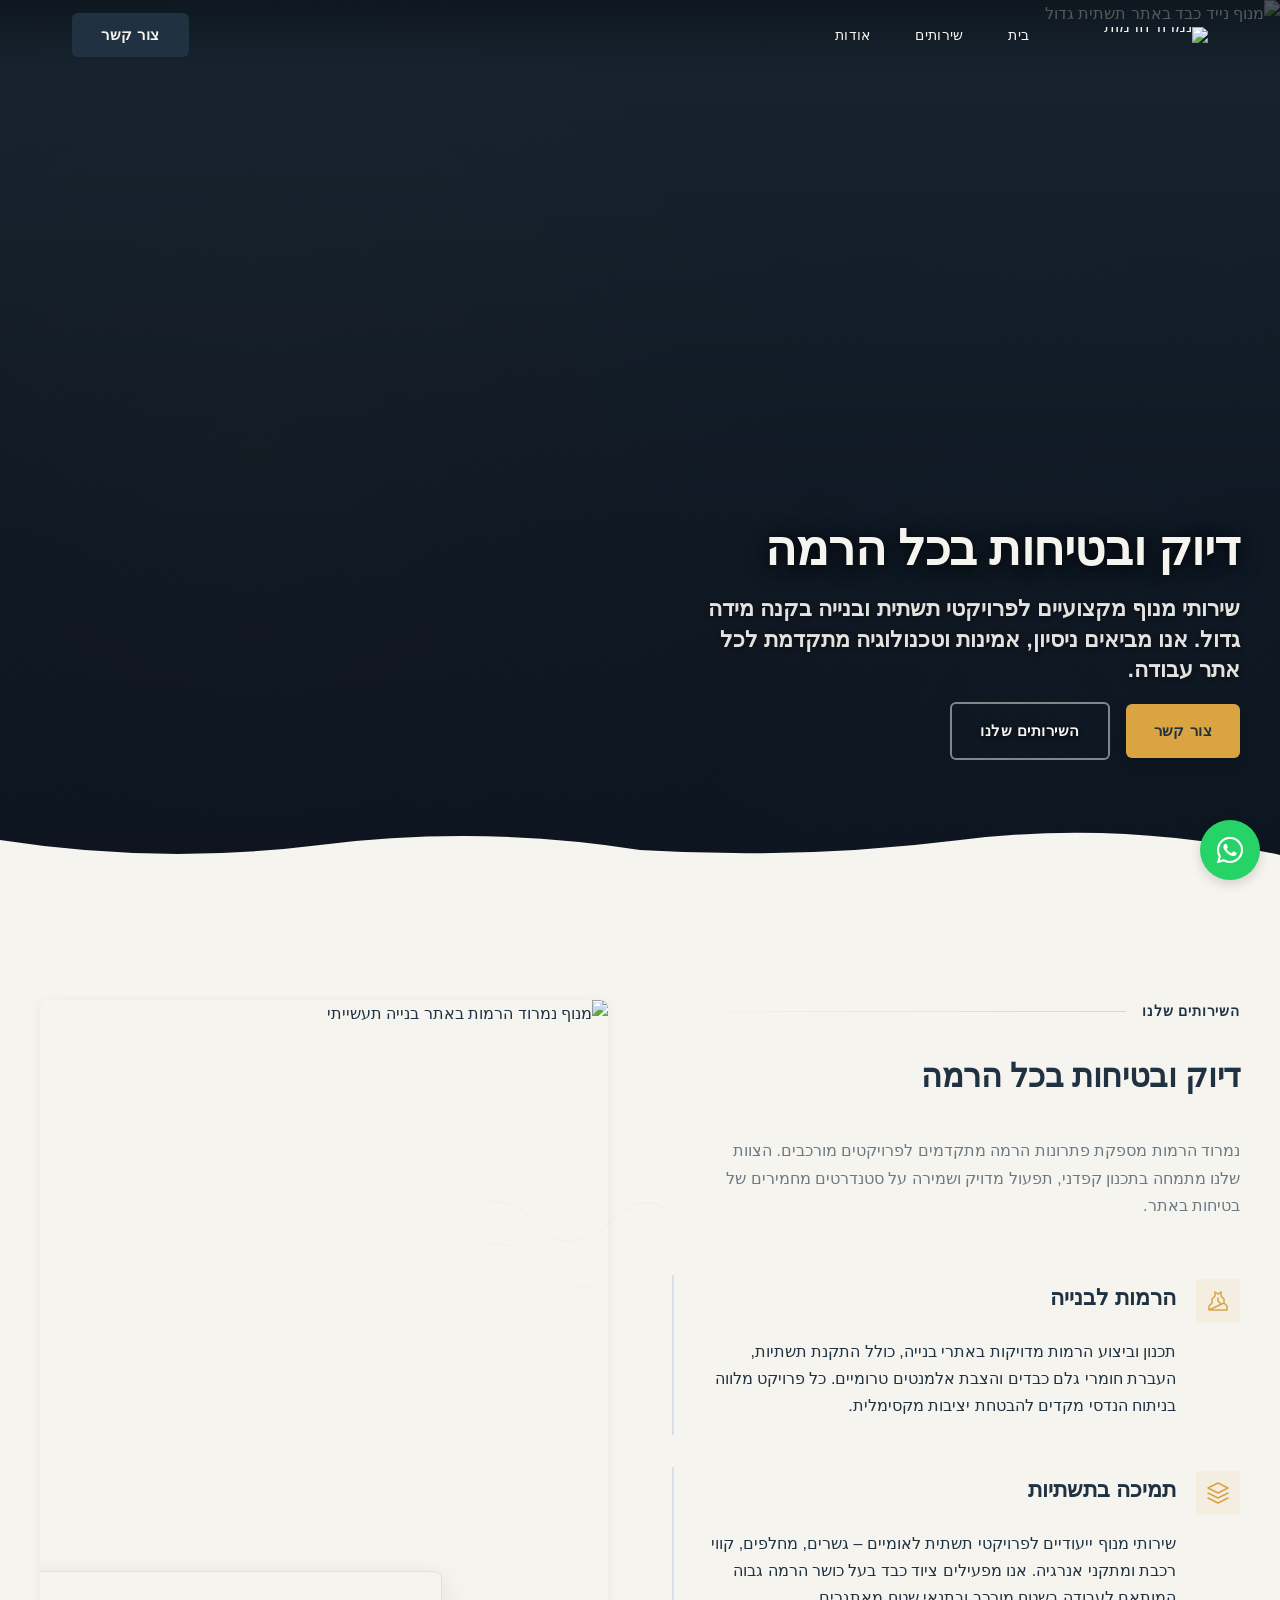
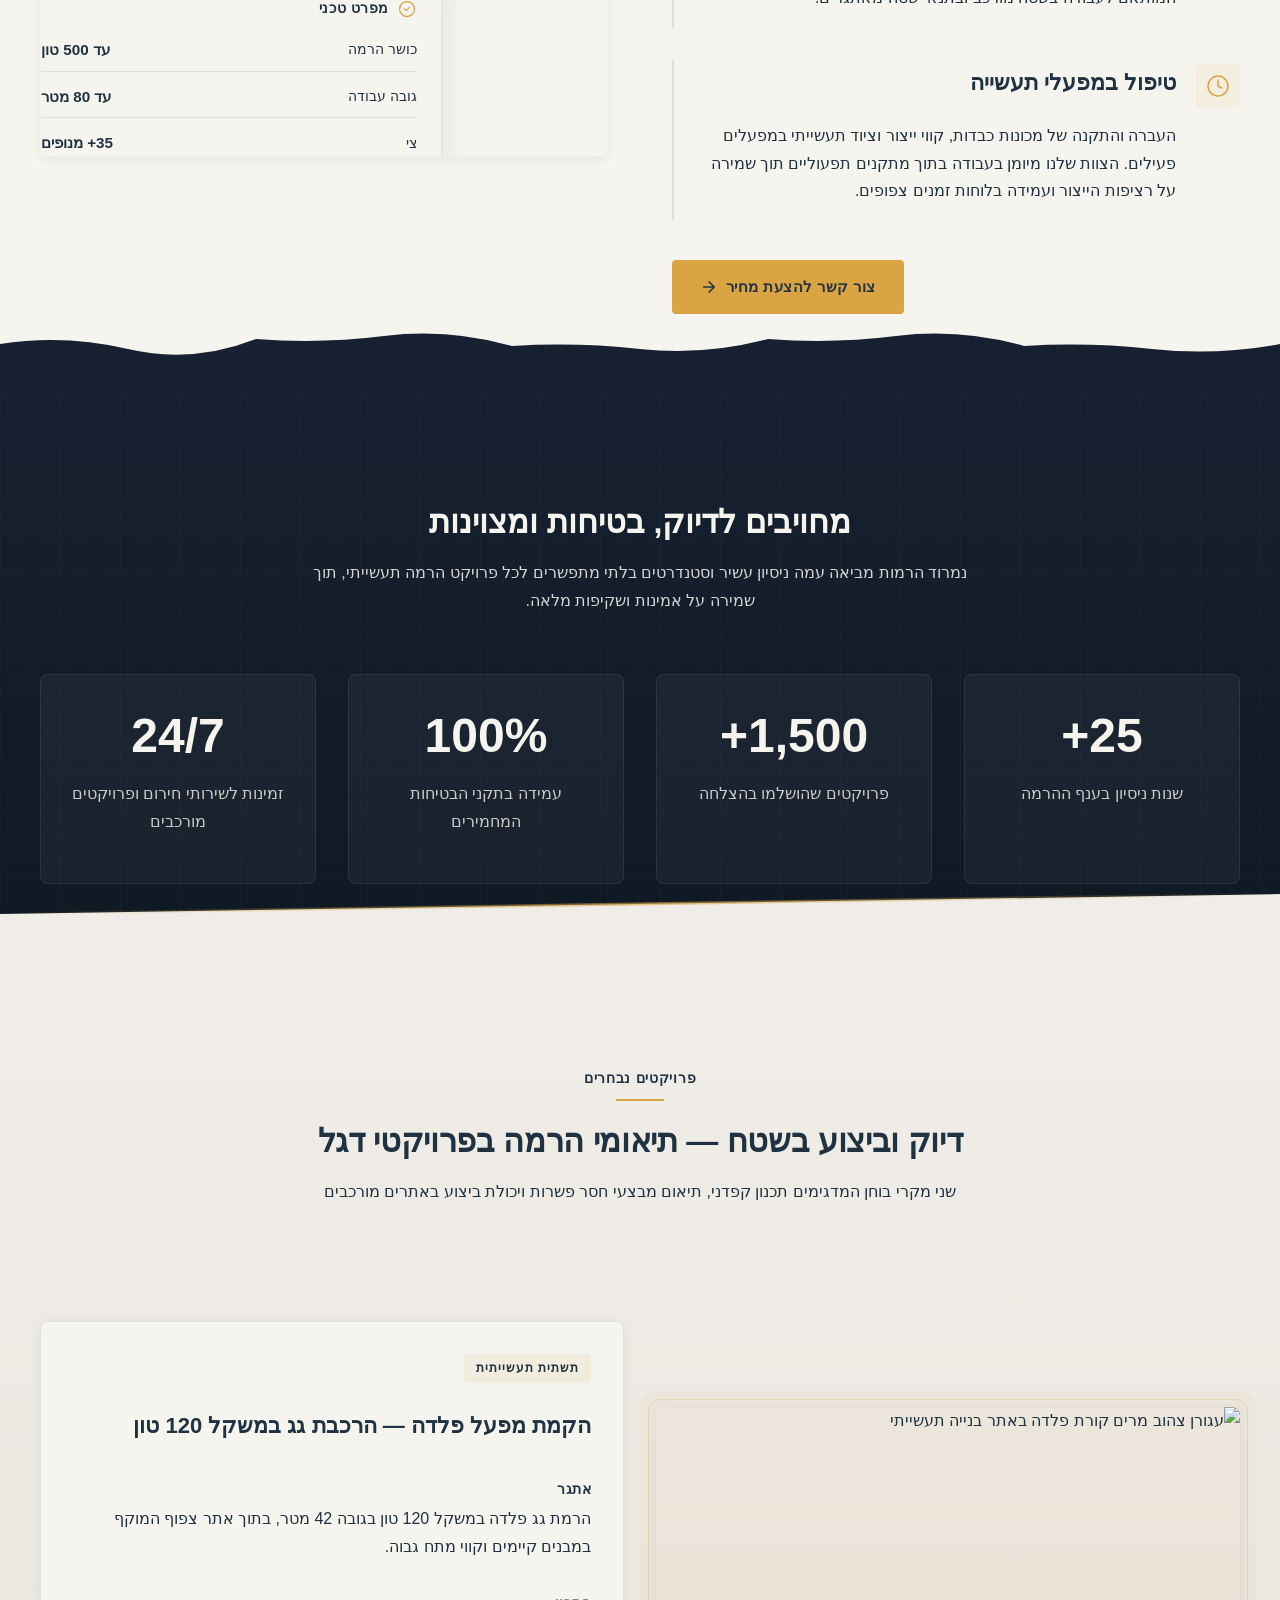
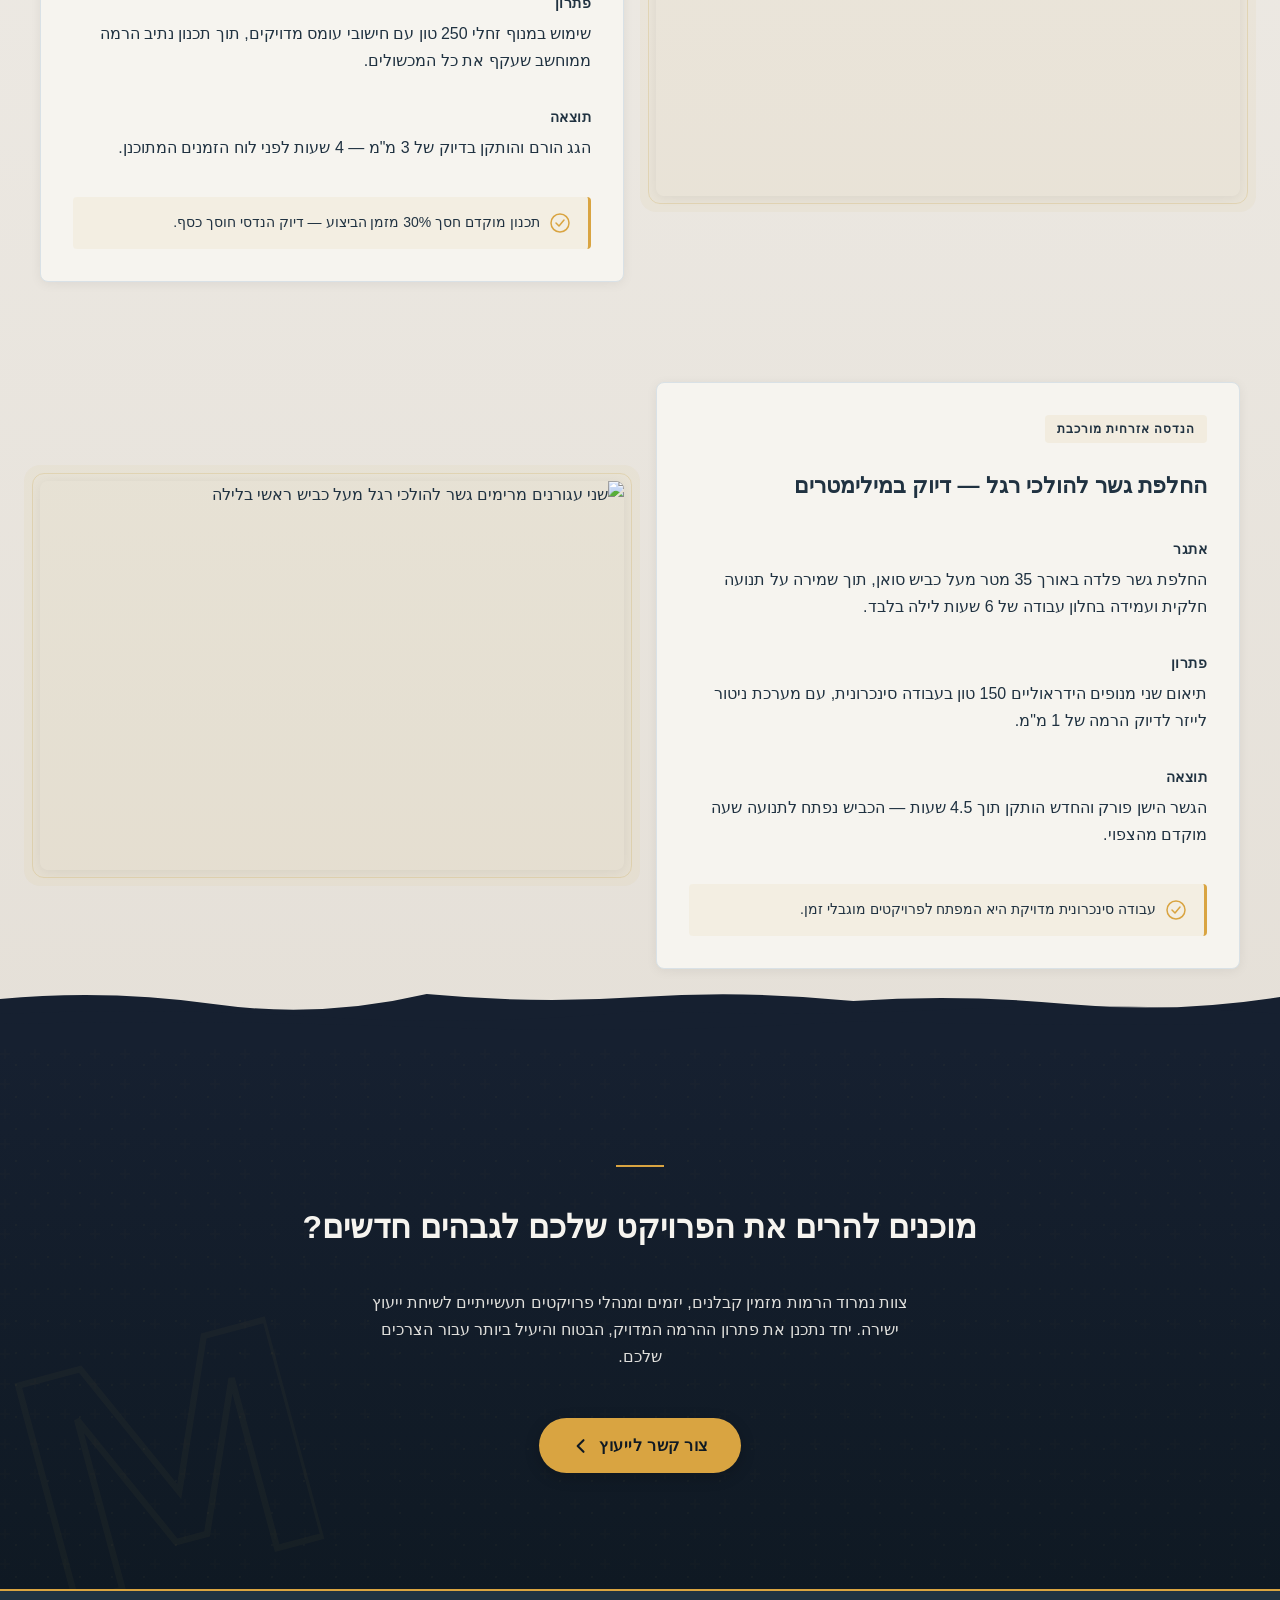
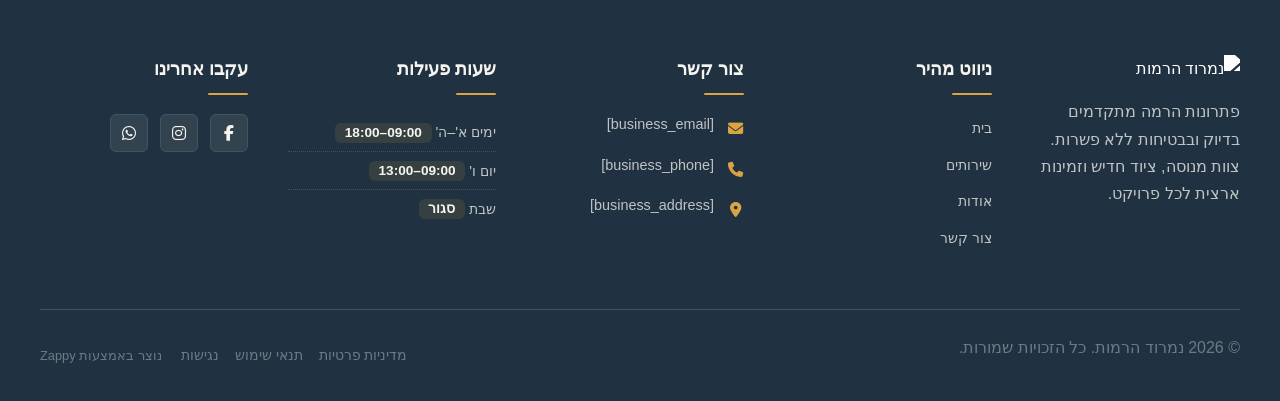
==== index.html @ 3853b5ab "Initial website commit" ====
<!DOCTYPE html>
<html lang="he" dir="rtl">
<head>
    <meta charset="UTF-8">
    <meta name="viewport" content="width=device-width, initial-scale=1.0">
    <meta name="robots" content="index, follow">
    <title>הרמה מקצועית בכל גובה — נמרוד הרמות</title>
    <meta name="description" content="שירותי עגורן תעשייתיים בדגש על בטיחות ודיוק ללא פשרות. נמרוד הרמות מביאה ניסיון עשיר ופתרונות הרמה מותאמים אישית לכל פרויקט. צרו קשר עוד היום לקבלת הצעת מחיר משתלמת.">
    <meta name="keywords" content="industrial crane services, שירותי עגורן, הרמות מקצועיות, crane maintenance services, crane and rigging services">
    
    <!-- Favicons -->
    <link rel="icon" type="image/x-icon" href="/assets/favicon.ico">
    <link rel="icon" type="image/png" sizes="16x16" href="/assets/favicon-16x16.png">
    <link rel="icon" type="image/png" sizes="32x32" href="/assets/favicon-32x32.png">
    <link rel="icon" type="image/png" sizes="48x48" href="/assets/favicon-48x48.png">
    <link rel="icon" type="image/png" sizes="192x192" href="/assets/favicon-192x192.png">
    <link rel="icon" type="image/png" sizes="512x512" href="/assets/favicon-512x512.png">
    <link rel="apple-touch-icon" href="/assets/apple-touch-icon.png">
    <!-- Zappy Analytics -->
<script>
(function() {
  'use strict';
  
  // Configuration
  var config = {
    websiteId: 'b3d1b9e7-8349-4e92-a0d1-185c78c007b0',
    apiUrl: 'https://api.zappy5.com/api/analytics/track',
    sessionDuration: 30 * 60 * 1000, // 30 minutes
    visitorDuration: 30 * 24 * 60 * 60 * 1000, // 30 days
    trackPageViews: true,
    trackClicks: true,
    trackFormSubmissions: true
  };
  
  // Generate or retrieve persistent visitor ID (30 days)
  function getVisitorId() {
    var visitorKey = 'zappy_visitor_' + config.websiteId;
    var visitor = null;
    
    try {
      visitor = localStorage.getItem(visitorKey);
      if (visitor) {
        var visitorData = JSON.parse(visitor);
        var now = Date.now();
        
        // Check if visitor ID is still valid (30 days)
        if (now - visitorData.created < config.visitorDuration) {
          // Update last seen timestamp
          visitorData.lastSeen = now;
          localStorage.setItem(visitorKey, JSON.stringify(visitorData));
          return visitorData.id;
        }
      }
    } catch (e) {
      console.warn('Zappy Analytics: LocalStorage not available');
    }
    
    // Generate new visitor ID
    var newVisitorId = 'zv_' + Date.now() + '_' + Math.random().toString(36).substr(2, 9);
    
    try {
      localStorage.setItem(visitorKey, JSON.stringify({
        id: newVisitorId,
        created: Date.now(),
        lastSeen: Date.now()
      }));
    } catch (e) {
      // Continue without local storage
    }
    
    return newVisitorId;
  }
  
  // Generate or retrieve session ID (30 minutes)
  function getSessionId() {
    var sessionKey = 'zappy_session_' + config.websiteId;
    var session = null;
    
    try {
      session = sessionStorage.getItem(sessionKey);
      if (session) {
        var sessionData = JSON.parse(session);
        var now = Date.now();
        
        // Check if session is still valid
        if (now - sessionData.timestamp < config.sessionDuration) {
          // Update timestamp
          sessionData.timestamp = now;
          sessionStorage.setItem(sessionKey, JSON.stringify(sessionData));
          return sessionData.id;
        }
      }
    } catch (e) {
      console.warn('Zappy Analytics: SessionStorage not available');
    }
    
    // Generate new session ID
    var newSessionId = 'zs_' + Date.now() + '_' + Math.random().toString(36).substr(2, 9);
    
    try {
      sessionStorage.setItem(sessionKey, JSON.stringify({
        id: newSessionId,
        timestamp: Date.now()
      }));
    } catch (e) {
      // Continue without session storage
    }
    
    return newSessionId;
  }
  
  var visitorId = getVisitorId();
  var sessionId = getSessionId();
  
  // Track an event
  function trackEvent(eventType, data) {
    data = data || {};
    
    var eventData = {
      website_id: config.websiteId,
      event_type: eventType,
      page_path: window.location.pathname,
      referrer: document.referrer || 'direct',
      visitor_id: visitorId,
      session_id: sessionId,
      metadata: data
    };
    
    // Use sendBeacon if available (better for page unload events)
    if (navigator.sendBeacon) {
      var blob = new Blob([JSON.stringify(eventData)], { type: 'application/json' });
      navigator.sendBeacon(config.apiUrl, blob);
    } else {
      // Fallback to fetch
      fetch(config.apiUrl, {
        method: 'POST',
        headers: {
          'Content-Type': 'application/json'
        },
        body: JSON.stringify(eventData),
        keepalive: true
      }).catch(function(error) {
        console.warn('Zappy Analytics: Failed to track event', error);
      });
    }
  }
  
  // Track page view
  if (config.trackPageViews) {
    trackEvent('pageview', {
      title: document.title,
      url: window.location.href
    });
  }
  
  // Track clicks on important elements
  if (config.trackClicks) {
    document.addEventListener('click', function(e) {
      var target = e.target;
      
      // Track button clicks (counted as actions)
      if (target.tagName === 'BUTTON' || target.closest('button')) {
        var button = target.tagName === 'BUTTON' ? target : target.closest('button');
        var clickMeta = {
          element: 'button',
          text: button.textContent.trim().substring(0, 100),
          id: button.id || null,
          class: button.className || null
        };
        
        trackEvent('click', clickMeta);
      }
      
      // Track link clicks (navigation - not counted as actions)
      else if (target.tagName === 'A' || target.closest('a')) {
        var link = target.tagName === 'A' ? target : target.closest('a');
        var navMeta = {
          element: 'link',
          text: link.textContent.trim().substring(0, 100),
          href: link.href,
          external: link.hostname !== window.location.hostname
        };
        
        trackEvent('navigation', navMeta);
      }
    }, true);
  }
  
  
  // Track form submissions
  if (config.trackFormSubmissions) {
    document.addEventListener('submit', function(e) {
      var form = e.target;
      
      trackEvent('form_submit', {
        form_id: form.id || null,
        form_name: form.name || null,
        form_action: form.action || null,
        form_method: form.method || 'GET'
      });
    }, true);
  }
  
  // Track time on page (send on page unload)
  var pageLoadTime = Date.now();
  
  window.addEventListener('beforeunload', function() {
    var timeOnPage = Math.floor((Date.now() - pageLoadTime) / 1000); // in seconds
    
    trackEvent('page_unload', {
      time_on_page: timeOnPage,
      page_path: window.location.pathname
    });
  });
  
  // Expose tracking function globally for custom events
  window.zappyAnalytics = {
    track: trackEvent,
    getVisitorId: function() { return visitorId; },
    getSessionId: function() { return sessionId; }
  };
  
})();
</script>
<!-- End Zappy Analytics -->
    <meta property="og:title" content="הרמה מקצועית בכל גובה — נמרוד הרמות">
    <meta property="og:description" content="שירותי עגורן תעשייתיים בדגש על בטיחות ודיוק ללא פשרות. נמרוד הרמות מביאה ניסיון עשיר ופתרונות הרמה מותאמים אישית לכל פרויקט. צרו קשר עוד היום לקבלת הצעת מחיר משתלמת.">
    <meta name="twitter:card" content="summary_large_image">
    <meta name="twitter:title" content="הרמה מקצועית בכל גובה — נמרוד הרמות">
    <meta name="twitter:description" content="שירותי עגורן תעשייתיים בדגש על בטיחות ודיוק ללא פשרות. נמרוד הרמות מביאה ניסיון עשיר ופתרונות הרמה מותאמים אישית לכל פרויקט. צרו קשר עוד היום לקבלת הצעת מחיר משתלמת.">
    <meta property="og:type" content="website">
  <meta property="og:locale" content="he_IL">
  
  
  
  
  
  <link rel="stylesheet" href="https://cdnjs.cloudflare.com/ajax/libs/font-awesome/6.4.0/css/all.min.css">
  <style>
    .skip-link { position: absolute; top: 0; left: 0; transform: translateY(-200%); padding: 12px 18px; background: var(--bg-dark, #1a1a1a); color: var(--text-light, #fff); font-weight: 600; border-radius: 0 0 8px 0; z-index: 10000; }
    .skip-link:focus { transform: none; outline: 2px solid var(--ring, #fff); outline-offset: 2px; }
    :focus-visible { outline: 2px solid var(--ring, currentColor); outline-offset: 3px; }
  </style>


  
    <!-- Favicons -->
    <link rel="icon" type="image/x-icon" href="/assets/favicon.ico">
    <link rel="icon" type="image/png" sizes="16x16" href="/assets/favicon-16x16.png">
    <link rel="icon" type="image/png" sizes="32x32" href="/assets/favicon-32x32.png">
    <link rel="icon" type="image/png" sizes="48x48" href="/assets/favicon-48x48.png">
    <link rel="icon" type="image/png" sizes="192x192" href="/assets/favicon-192x192.png">
    <link rel="icon" type="image/png" sizes="512x512" href="/assets/favicon-512x512.png">
    <link rel="apple-touch-icon" href="/assets/apple-touch-icon.png">
    <!-- Cookie Consent -->
    <link rel="stylesheet" href="https://cdn.jsdelivr.net/npm/vanilla-cookieconsent@3/dist/cookieconsent.css">
    <script src="https://cdn.jsdelivr.net/npm/vanilla-cookieconsent@3/dist/cookieconsent.umd.js"></script>
    <!-- Mickidum Accessibility Toolbar -->
    <script src="https://cdn.jsdelivr.net/gh/mickidum/acc_toolbar/acctoolbar/acctoolbar.min.js"></script>
    <link rel="stylesheet" href="/styles.css">
    <script>window.ZAPPY_WEBSITE_ID = "b3d1b9e7-8349-4e92-a0d1-185c78c007b0"; window.ZAPPY_API_BASE = "https://api.zappy5.com";</script>

    <style id="zappy-dropdown-submenu-styles">
      /* ========== DESKTOP DROPDOWN SUBMENU STYLES ========== */
      /* Base styles for dropdown submenus - parent must be positioned */
      .nav-menu li:has(.sub-menu), nav li:has(.sub-menu), .navbar li:has(.sub-menu), #navMenu li:has(.sub-menu) { position: relative; }
      /* Submenu base - hidden by default */
      .nav-menu .sub-menu, nav .sub-menu, .navbar .sub-menu, #navMenu .sub-menu { display: block !important; position: absolute !important; top: 100%; left: 0; min-width: 220px; background: white; border-radius: 8px; box-shadow: 0 8px 25px rgba(0,0,0,0.15); padding: 8px 0; opacity: 0; visibility: hidden; transform: translateY(10px); transition: all 0.3s ease; z-index: 1000; list-style: none; pointer-events: none; }
      /* CRITICAL: Desktop hover styles to show dropdown */
      .nav-menu li:hover > .sub-menu, nav li:hover > .sub-menu, .navbar li:hover > .sub-menu, #navMenu li:hover > .sub-menu { opacity: 1 !important; visibility: visible !important; transform: translateY(0) !important; pointer-events: auto !important; }
      /* Submenu item styling */
      .sub-menu li { list-style: none; margin: 0; padding: 0; }
      .sub-menu a { display: block !important; padding: 10px 16px !important; color: var(--text-dark, #333) !important; font-weight: 500; text-decoration: none; white-space: nowrap; transition: background-color 0.2s; }
      .sub-menu .zappy-nav-child > a { padding-left: 28px !important; font-size: 0.9em !important; opacity: 0.85 !important; }
      [dir="rtl"] .sub-menu .zappy-nav-child > a, html[lang="he"] .sub-menu .zappy-nav-child > a, html[lang="ar"] .sub-menu .zappy-nav-child > a { padding-left: 10px !important; padding-right: 28px !important; }
      .sub-menu .zappy-nav-parent > a { font-weight: 600 !important; }
      .sub-menu a:hover { background-color: #f5f5f5; }
      /* RTL (Hebrew/Arabic) dropdown positioning */
      [dir="rtl"] .nav-menu .sub-menu, [dir="rtl"] nav .sub-menu, [dir="rtl"] .navbar .sub-menu, html[lang="he"] .nav-menu .sub-menu, html[lang="he"] nav .sub-menu, html[lang="he"] .navbar .sub-menu, html[lang="ar"] .nav-menu .sub-menu, html[lang="ar"] nav .sub-menu, html[lang="ar"] .navbar .sub-menu { left: auto !important; right: 0 !important; }
      /* Hide empty dropdown menus (exclude catalog sub-menus that use <a> children instead of <li>) */
      .sub-menu:empty, .sub-menu:not(:has(li:not(.zappy-hidden-menu-item))):not(:has(> a)), .sub-menu:not(:has(li)):not(:has(> a)) { display: none !important; opacity: 0 !important; visibility: hidden !important; pointer-events: none !important; }
      /* Desktop: show submenu on Menu Group hover */
      li:has(.menu-group-title):hover > .sub-menu { opacity: 1 !important; visibility: visible !important; transform: translateY(0) !important; pointer-events: auto !important; }
      /* Menu Group title styling */
      .nav-menu > li > .menu-group-title, #navMenu > li > .menu-group-title { display: inline-block; padding: 0.5rem 1rem; cursor: default; user-select: none; }
      
      /* ========== MOBILE SUBMENU STYLES ========== */
      @media (max-width: 768px) {
        .nav-menu .sub-menu, nav .sub-menu, .navbar .sub-menu, #navMenu .sub-menu { position: static !important; transform: none !important; box-shadow: none !important; background: transparent !important; max-height: 0; overflow: hidden; opacity: 0; visibility: hidden; transition: max-height 0.3s ease, opacity 0.3s ease; padding: 0 !important; border-radius: 0 !important; }
        .navbar .sub-menu.mobile-expanded, .nav-menu .sub-menu.mobile-expanded, #navMenu .sub-menu.mobile-expanded { max-height: none !important; overflow-y: visible !important; opacity: 1 !important; visibility: visible !important; padding: 8px 0 8px 16px !important; }
        [dir="rtl"] .sub-menu.mobile-expanded, html[lang="he"] .sub-menu.mobile-expanded { padding: 8px 16px 8px 0 !important; }
        /* Disable hover behavior on mobile */
        .nav-menu li:hover > .sub-menu, nav li:hover > .sub-menu, .navbar li:hover > .sub-menu, #navMenu li:hover > .sub-menu { opacity: 0; visibility: hidden; pointer-events: none; }
        .nav-menu li > .sub-menu.mobile-expanded, nav li > .sub-menu.mobile-expanded, .navbar li > .sub-menu.mobile-expanded, #navMenu li > .sub-menu.mobile-expanded { opacity: 1 !important; visibility: visible !important; pointer-events: auto !important; }
        .nav-menu li:has(.sub-menu), nav li:has(.sub-menu), .navbar li:has(.sub-menu), #navMenu li:has(.sub-menu) { display: flex !important; flex-wrap: wrap !important; align-items: center !important; position: relative !important; min-height: 44px !important; }
        .nav-menu li:has(.sub-menu) > a, nav li:has(.sub-menu) > a, .navbar li:has(.sub-menu) > a, #navMenu li:has(.sub-menu) > a { flex: 1 !important; min-width: 0 !important; }
        .nav-menu li:has(.sub-menu) > .menu-group-title, nav li:has(.sub-menu) > .menu-group-title, .navbar li:has(.sub-menu) > .menu-group-title, #navMenu li:has(.sub-menu) > .menu-group-title { flex: 1 !important; min-width: 0 !important; padding: 0 !important; line-height: inherit !important; }
        .nav-menu li:has(.sub-menu) > .sub-menu, nav li:has(.sub-menu) > .sub-menu, .navbar li:has(.sub-menu) > .sub-menu, #navMenu li:has(.sub-menu) > .sub-menu { flex-basis: 100% !important; width: 100% !important; }
        .nav-menu li:has(.sub-menu) > a [class*="chevron"], .nav-menu li:has(.sub-menu) > a [class*="arrow"], .nav-menu li:has(.sub-menu) > a .fa-chevron-down, .nav-menu li:has(.sub-menu) > a .fa-angle-down, nav li:has(.sub-menu) > a [class*="chevron"], nav li:has(.sub-menu) > a [class*="arrow"], #navMenu li:has(.sub-menu) > a [class*="chevron"], #navMenu li:has(.sub-menu) > a [class*="arrow"] { display: none !important; visibility: hidden !important; }
        .mobile-submenu-toggle { display: flex !important; align-items: center !important; justify-content: center !important; width: 44px !important; height: auto !important; background: transparent !important; border: none !important; cursor: pointer !important; color: var(--text-light) !important; position: static !important; flex-shrink: 0 !important; align-self: stretch !important; z-index: 2 !important; padding: 0 !important; margin: 0 !important; }
        .mobile-submenu-toggle::after { content: '' !important; width: 0 !important; height: 0 !important; border-left: 6px solid transparent !important; border-right: 6px solid transparent !important; border-top: 7px solid currentColor !important; transition: transform 0.3s ease !important; }
        .mobile-submenu-toggle.expanded::after { transform: rotate(180deg) !important; }
        .sub-menu a { padding: 10px 0 !important; display: block !important; color: var(--text-light) !important; white-space: normal !important; }
        .sub-menu .zappy-nav-child > a { padding-left: 28px !important; font-size: 0.9em !important; opacity: 0.85 !important; }
        [dir="rtl"] .sub-menu .zappy-nav-child > a, html[lang="he"] .sub-menu .zappy-nav-child > a, html[lang="ar"] .sub-menu .zappy-nav-child > a { padding-left: 0 !important; padding-right: 28px !important; }
        .sub-menu .zappy-nav-parent > a { font-weight: 600 !important; }
        .nav-menu.active, #navMenu.active { max-width: 100vw !important; overflow-x: hidden !important; box-sizing: border-box !important; }
        .navbar .sub-menu li a, nav.navbar .sub-menu li a, .zappy-products-dropdown .sub-menu a { color: var(--text-light) !important; }
      }
      @media (min-width: 769px) { .mobile-submenu-toggle { display: none !important; } }
    </style>

    <style id="zappy-widget-visibility">
      html[dir="rtl"] .whatsapp-float { right: 20px !important; left: auto !important; }
      html[dir="ltr"] .whatsapp-float, html:not([dir]) .whatsapp-float { left: 20px !important; right: auto !important; }
      html[dir="rtl"] #mic-access-tool-general-button, html[dir="rtl"] .mic-access-tool-general-button,
      html[dir="rtl"] #mic-init-access-tool .mic-access-tool-general-button,
      html[dir="rtl"] #mic-init-access-tool #mic-access-tool-general-button,
      html[dir="rtl"] ._access-icon { left: 20px !important; right: auto !important; }
      html[dir="ltr"] #mic-access-tool-general-button, html[dir="ltr"] .mic-access-tool-general-button,
      html[dir="ltr"] #mic-init-access-tool .mic-access-tool-general-button,
      html[dir="ltr"] #mic-init-access-tool #mic-access-tool-general-button,
      html[dir="ltr"] ._access-icon,
      html:not([dir]) #mic-access-tool-general-button, html:not([dir]) .mic-access-tool-general-button,
      html:not([dir]) #mic-init-access-tool .mic-access-tool-general-button,
      html:not([dir]) #mic-init-access-tool #mic-access-tool-general-button,
      html:not([dir]) ._access-icon { right: 20px !important; left: auto !important; }
      @media (max-width: 768px) { .whatsapp-float { display: flex !important; } }
      @media (min-width: 769px) { .whatsapp-float { display: flex !important; } }
      @media (max-width: 768px) {
        #mic-access-tool-general-button, .mic-access-tool-general-button,
        #mic-init-access-tool .mic-access-tool-general-button, #mic-init-access-tool #mic-access-tool-general-button,
        ._access-icon { display: flex !important; visibility: visible !important; opacity: 1 !important; pointer-events: auto !important; }
        #mic-access-tool-box.opened-mic-access-tool, .mic-access-tool-box.opened-mic-access-tool,
        #mic-init-access-tool #mic-access-tool-box.opened-mic-access-tool {
          visibility: visible !important; opacity: 1 !important; pointer-events: auto !important;
        }
      }
      @media (min-width: 769px) {
        #mic-access-tool-general-button, .mic-access-tool-general-button,
        #mic-init-access-tool .mic-access-tool-general-button, #mic-init-access-tool #mic-access-tool-general-button,
        ._access-icon { display: flex !important; visibility: visible !important; opacity: 1 !important; pointer-events: auto !important; }
        #mic-access-tool-box.opened-mic-access-tool, .mic-access-tool-box.opened-mic-access-tool,
        #mic-init-access-tool #mic-access-tool-box.opened-mic-access-tool {
          visibility: visible !important; opacity: 1 !important; pointer-events: auto !important;
        }
      }
    </style>
</head>
<body>
<a class="skip-link" href="#main">דלג לתוכן הראשי</a>
  <nav class="navbar" dir="rtl">
  <button class="mobile-toggle" id="mobileToggle" aria-label="Menu">
    <svg class="hamburger-icon" width="24" height="24" viewBox="0 0 24 24" fill="none">
      <path d="M3 12h18M3 6h18M3 18h18" stroke="currentColor" stroke-width="2" stroke-linecap="round"></path>
    </svg>
    <svg class="close-icon" width="24" height="24" viewBox="0 0 24 24" fill="none" style="display: none;">
      <path d="M18 6L6 18M6 6l12 12" stroke="currentColor" stroke-width="2" stroke-linecap="round"></path>
    </svg>
  </button>
  <button class="phone-header-btn" data-phone="[business_phone]" aria-label="Call">
    <svg width="20" height="20" viewBox="0 0 24 24" fill="currentColor">
      <path d="M22 16.92v3a2 2 0 0 1-2.18 2 19.79 19.79 0 0 1-8.63-3.07 19.5 19.5 0 0 1-6-6 19.79 19.79 0 0 1-3.07-8.67A2 2 0 0 1 4.11 2h3a2 2 0 0 1 2 1.72 12.84 12.84 0 0 0 .7 2.81 2 2 0 0 1-.45 2.11L8.09 9.91a16 16 0 0 0 6 6l1.27-1.27a2 2 0 0 1 2.11-.45 12.84 12.84 0 0 0 2.81.7A2 2 0 0 1 22 16.92z"></path>
    </svg>
  </button>
  <div class="nav-container">
    <div class="nav-right-group"><div class="nav-brand">
      <a href="/" class="logo-link"><img class="logo" src="/assets/site-----image-1.webp" alt="נמרוד הרמות"></a>
    </div><ul class="nav-menu" id="navMenu"><li><a href="/">בית</a></li><li><a href="/services">שירותים</a></li><li><a href="/about">אודות</a></li></ul></div>
    
    <div class="nav-cta-container">
      <a href="/contact" class="nav-cta-btn">צור קשר</a>
    </div>
  </div>
</nav>
<script>

// Navbar Mobile Menu Toggle and Contrast Fix
(function() {
  // Use 'load' event instead of 'DOMContentLoaded' to ensure we run AFTER all other scripts
  window.addEventListener('load', function() {
    
    // FIX MOBILE BUTTON CONTRAST
    // Detect navbar background color and apply contrasting color to mobile buttons
    const navbar = document.querySelector('.navbar, nav, header');
    if (!navbar) {
      console.log('[Navbar] Navbar element not found');
      return;
    }
    
    // DECLARE VARIABLES EARLY to avoid Temporal Dead Zone errors
    // These are used in multiple places below
    let mobileToggle = document.getElementById('mobileToggle') ||
                       document.querySelector('.mobile-toggle') ||
                       document.querySelector('.hamburger') ||
                       document.querySelector('.hamburger-menu') ||
                       document.querySelector('.menu-toggle') ||
                       document.querySelector('.burger-menu') ||
                       document.querySelector('[aria-label="Menu"]') ||
                       document.querySelector('[aria-label="תפריט"]');
    
    const phoneBtn = document.querySelector('.phone-header-btn');
    
    const computedStyle = window.getComputedStyle(navbar);
    let bgColor = computedStyle.backgroundColor;
    
    console.log('[Navbar] Initial navbar background:', bgColor);
    
    // Check if background is transparent or rgba with 0 alpha
    const isTransparent = bgColor === 'transparent' || 
                         bgColor === 'rgba(0, 0, 0, 0)' ||
                         (bgColor.startsWith('rgba') && bgColor.includes(', 0)'));
    
    if (isTransparent) {
      // Check for background-image or gradient
      const bgImage = computedStyle.backgroundImage;
      if (bgImage && bgImage !== 'none') {
        console.log('[Navbar] Navbar has background image/gradient, using dark text');
        bgColor = 'rgb(240, 240, 240)'; // Assume light background
      } else {
        // Transparent navbar - check body background
        const bodyBg = window.getComputedStyle(document.body).backgroundColor;
        console.log('[Navbar] Navbar transparent, using body background:', bodyBg);
        bgColor = bodyBg;
      }
    }
    
    // Calculate luminance to determine if background is light or dark
    const rgb = bgColor.match(/\d+/g);
    if (rgb && rgb.length >= 3) {
      const r = parseInt(rgb[0]);
      const g = parseInt(rgb[1]);
      const b = parseInt(rgb[2]);
      const luminance = (0.299 * r + 0.587 * g + 0.114 * b) / 255;
      
      // Mobile button colors are set by Claude's AI-generated CSS (same as .nav-menu a)
      // No dynamic color overrides needed - colors come from the generated navbar CSS
      console.log('[Navbar] Mobile button colors preserved from Claude CSS (luminance:', luminance.toFixed(2) + ')');
      
      // FIX ICON SIZES - Ensure SVGs are properly sized and visible
      // INJECT CRITICAL CSS TO OVERRIDE ANY CONFLICTING RULES
      const criticalCSS = document.createElement('style');
      criticalCSS.id = 'zappy-mobile-nav-fix';
      const htmlLang = document.documentElement.lang || 'en';
      const htmlDir = document.documentElement.dir || 'ltr';
      // Check both dir attribute AND lang for RTL detection
      // dir="rtl" is the most reliable indicator
      const isRTL = htmlDir === 'rtl' || htmlLang === 'he' || htmlLang === 'ar';
      
      criticalCSS.textContent = `
        /* Hide mobile buttons on desktop, show only on mobile */
        @media (min-width: 769px) {
          .mobile-toggle,
          .phone-header-btn {
            display: none !important;
          }
        }
        
        /* Show and position mobile buttons correctly on mobile */
        @media (max-width: 768px) {
          .navbar,
          nav.navbar {
            min-height: 70px !important;
          }

          .mobile-toggle,
          .phone-header-btn {
            position: absolute !important;
            top: 0 !important;
            bottom: 0 !important;
            margin-top: auto !important;
            margin-bottom: auto !important;
            transform: none !important;
            z-index: 1001 !important;
            display: flex !important;
            align-items: center !important;
            justify-content: center !important;
            width: 36px !important;
            height: 36px !important;
            border-radius: 50% !important;
            border: none !important;
            cursor: pointer !important;
            padding: 6px !important;
            background: none !important;
            color: var(--nav-text, var(--text-light)) !important;
            touch-action: manipulation !important;
            -webkit-tap-highlight-color: transparent !important;
          }

          html[data-zappy-site-type="ecommerce"] .phone-header-btn,
          body[data-zappy-site-type="ecommerce"] .phone-header-btn,
          html[data-zappy-site-type="ecommerce"] header .phone-header-btn,
          html[data-zappy-site-type="ecommerce"] nav .phone-header-btn {
            display: none !important;
            visibility: hidden !important;
            width: 0 !important;
            height: 0 !important;
            min-width: 0 !important;
            overflow: hidden !important;
          }
          
          /* LTR positioning (default): hamburger LEFT, phone RIGHT */
          html:not([dir="rtl"]):not([lang="he"]):not([lang="ar"]) .mobile-toggle,
          html[dir="ltr"] .mobile-toggle {
            left: 12px !important;
            right: auto !important;
          }
          html:not([dir="rtl"]):not([lang="he"]):not([lang="ar"]) .phone-header-btn,
          html[dir="ltr"] .phone-header-btn {
            right: 12px !important;
            left: auto !important;
          }
          
          /* RTL positioning: hamburger RIGHT, phone LEFT */
          html[dir="rtl"] .mobile-toggle,
          html[lang="he"] .mobile-toggle,
          html[lang="ar"] .mobile-toggle {
            right: 12px !important;
            left: auto !important;
          }
          html[dir="rtl"] .phone-header-btn,
          html[lang="he"] .phone-header-btn,
          html[lang="ar"] .phone-header-btn {
            left: 12px !important;
            right: auto !important;
          }
          
          /* CRITICAL: Ensure nav-container has min-height on mobile */
          /* All children are positioned absolutely/fixed on mobile, so height:auto collapses to 0 */
          .nav-container {
            min-height: 70px !important;
            position: relative !important;
          }
          
          /* Ensure SVG icons are properly sized and inherit color */
          .mobile-toggle svg,
          .phone-header-btn svg {
            width: 24px !important;
            height: 24px !important;
            /* Don't force display - let JavaScript control hamburger/close toggle */
          }
          
          /* Reset nav-cta-container on mobile - remove desktop box-shadow/padding */
          /* that creates a visible ghost box when CTA button is hidden */
          .nav-cta-container {
            box-shadow: none !important;
            padding: 0 !important;
          }
          
          /* Hide nav-cta-container entirely on mobile when there's no lang-switcher */
          /* (only the CTA button is inside, and it's hidden on mobile) */
          .nav-cta-container:not(:has(.lang-switcher)) {
            display: none !important;
          }
          
          /* CRITICAL: Prevent hero image fade gradient from bleeding over headline text */
          /* The .image-fade-gradient has bottom: -30px (extends below parent) */
          /* On mobile stacked layout, this overlaps the h1 text below the image */
          .hero-image-column {
            overflow: hidden !important;
          }
          .image-fade-gradient {
            bottom: 0 !important;
          }
          
          /* Hide desktop language switcher on mobile - hamburger menu handles it */
          /* High specificity to override stored CSS */
          .lang-switcher,
          .nav-cta-container .lang-switcher,
          .nav-container .lang-switcher,
          .navbar .lang-switcher,
          .navbar .nav-cta-container .lang-switcher {
            display: none !important;
          }
        }
      `;
      
      // Remove existing fix if present and inject new one
      const existing = document.getElementById('zappy-mobile-nav-fix');
      if (existing) existing.remove();
      document.head.appendChild(criticalCSS);
      
      console.log('[Navbar] Critical CSS injected for mobile nav positioning');
      
      // ONLY apply inline positioning styles on mobile viewport
      // On desktop, the CSS handles hiding these buttons with display: none
      // Inline styles were breaking desktop layout by overriding CSS
      const isMobileViewport = window.innerWidth <= 768;
      
      if (mobileToggle) {
        // Icon sizing applies to all viewports for consistency
        const hamburgerIcon = mobileToggle.querySelector('.hamburger-icon');
        const closeIcon = mobileToggle.querySelector('.close-icon');
        
        if (hamburgerIcon) {
          hamburgerIcon.style.setProperty('width', '24px', 'important');
          hamburgerIcon.style.setProperty('height', '24px', 'important');
          hamburgerIcon.style.setProperty('display', 'block', 'important'); // Show hamburger by default
        }
        if (closeIcon) {
          closeIcon.style.setProperty('width', '24px', 'important');
          closeIcon.style.setProperty('height', '24px', 'important');
          closeIcon.style.setProperty('display', 'none', 'important'); // Hide close icon by default
        }
        
        // ONLY set positioning inline styles on mobile
        if (isMobileViewport) {
          mobileToggle.style.setProperty('position', 'absolute', 'important');
          mobileToggle.style.setProperty('top', '0', 'important');
          mobileToggle.style.setProperty('bottom', '0', 'important');
          mobileToggle.style.setProperty('margin-top', 'auto', 'important');
          mobileToggle.style.setProperty('margin-bottom', 'auto', 'important');
          mobileToggle.style.setProperty('transform', 'none', 'important');
          mobileToggle.style.setProperty('z-index', '1001', 'important');
          
          // Clear any inline left/right so CSS can take over based on html[dir]
          mobileToggle.style.removeProperty('left');
          mobileToggle.style.removeProperty('right');
          
          console.log('[Navbar] Mobile toggle positioning applied (mobile viewport)');
        } else {
          // On desktop, clear any positioning styles to let CSS handle it
          mobileToggle.style.removeProperty('position');
          mobileToggle.style.removeProperty('top');
          mobileToggle.style.removeProperty('transform');
          mobileToggle.style.removeProperty('z-index');
          mobileToggle.style.removeProperty('left');
          mobileToggle.style.removeProperty('right');
          console.log('[Navbar] Desktop viewport - cleared mobile toggle inline positioning');
        }
      }
      
      if (phoneBtn) {
        // Icon sizing applies to all viewports
        const phoneIcon = phoneBtn.querySelector('svg');
        if (phoneIcon) {
          phoneIcon.style.width = '24px';
          phoneIcon.style.height = '24px';
          phoneIcon.setAttribute('width', '24');
          phoneIcon.setAttribute('height', '24');
        }
        
        // ONLY set positioning inline styles on mobile
        if (isMobileViewport) {
          phoneBtn.style.setProperty('position', 'absolute', 'important');
          phoneBtn.style.setProperty('top', '0', 'important');
          phoneBtn.style.setProperty('bottom', '0', 'important');
          phoneBtn.style.setProperty('margin-top', 'auto', 'important');
          phoneBtn.style.setProperty('margin-bottom', 'auto', 'important');
          phoneBtn.style.setProperty('transform', 'none', 'important');
          phoneBtn.style.setProperty('z-index', '1001', 'important');
          
          // Clear any inline left/right so CSS can take over based on html[dir]
          phoneBtn.style.removeProperty('left');
          phoneBtn.style.removeProperty('right');
          
          console.log('[Navbar] Phone button positioning applied (mobile viewport)');
        } else {
          // On desktop, clear any positioning styles to let CSS handle it
          phoneBtn.style.removeProperty('position');
          phoneBtn.style.removeProperty('top');
          phoneBtn.style.removeProperty('transform');
          phoneBtn.style.removeProperty('z-index');
          phoneBtn.style.removeProperty('left');
          phoneBtn.style.removeProperty('right');
          console.log('[Navbar] Desktop viewport - cleared phone button inline positioning');
        }
      }
    } else {
      console.log('[Navbar] Could not parse background color:', bgColor);
    }
    
    // MOBILE MENU TOGGLE
    // Re-query in case DOM changed (mobileToggle already declared at top of function)
    mobileToggle = document.getElementById('mobileToggle') ||
                   document.querySelector('.mobile-toggle') ||
                   document.querySelector('.hamburger') ||
                   document.querySelector('.hamburger-menu') ||
                   document.querySelector('.menu-toggle') ||
                   document.querySelector('.burger-menu') ||
                   document.querySelector('[aria-label="Menu"]') ||
                   document.querySelector('[aria-label="תפריט"]');
    
    // EXPANDED SEARCH: Find nav menu by ID or class
    const navMenu = document.getElementById('navMenu') ||
                  document.querySelector('.nav-menu') ||
                  document.querySelector('.nav-links') ||
                  document.querySelector('nav ul:not(.submenu)');
    
    if (!mobileToggle || !navMenu) {
      console.log('[Navbar] Mobile toggle or menu not found:', { toggle: !!mobileToggle, menu: !!navMenu });
      return;
    }
    
    // Ensure navMenu has ID for CSS targeting
    if (!navMenu.id) {
      navMenu.id = 'navMenu';
    }
    
    console.log('[Navbar] Initializing mobile menu...');
    
    // Remove any existing event listeners by cloning the button
    const newToggle = mobileToggle.cloneNode(true);
    mobileToggle.parentNode.replaceChild(newToggle, mobileToggle);
    
    // Toggle menu handler (shared by click and touchend)
    function handleToggle(e) {
      e.preventDefault();
      e.stopPropagation();
      
      const hamburgerIcon = newToggle.querySelector('.hamburger-icon');
      const closeIcon = newToggle.querySelector('.close-icon');
      const isActive = navMenu.classList.contains('active');
      
      if (isActive) {
        // Close menu
        navMenu.classList.remove('active');
        if (hamburgerIcon) hamburgerIcon.style.setProperty('display', 'block', 'important');
        if (closeIcon) closeIcon.style.setProperty('display', 'none', 'important');
        document.body.style.overflow = '';
        console.log('[Navbar] Menu closed');
      } else {
        // Open menu
        navMenu.classList.add('active');
        if (hamburgerIcon) hamburgerIcon.style.setProperty('display', 'none', 'important');
        if (closeIcon) closeIcon.style.setProperty('display', 'block', 'important');
        document.body.style.overflow = 'hidden';
        console.log('[Navbar] Menu opened');
      }
    }
    
    // Use click for desktop/emulation and touchend as iOS Safari fallback.
    // Prevent double-fire with a timestamp guard.
    var lastToggleTime = 0;
    function guardedToggle(e) {
      var now = Date.now();
      if (now - lastToggleTime < 300) return;
      lastToggleTime = now;
      handleToggle(e);
    }
    
    newToggle.addEventListener('click', guardedToggle);
    newToggle.addEventListener('touchend', guardedToggle);
    
    // Close menu when clicking nav links (but NOT dropdown toggles)
    const navLinks = navMenu.querySelectorAll('a');
    navLinks.forEach(function(link) {
      link.addEventListener('click', function() {
        // Don't close if it's a dropdown child (unless it's a real navigation link)
        if (this.getAttribute('href') === '#') return;
        
        const hamburgerIcon = newToggle.querySelector('.hamburger-icon');
        const closeIcon = newToggle.querySelector('.close-icon');
        
        navMenu.classList.remove('active');
        if (hamburgerIcon) hamburgerIcon.style.setProperty('display', 'block', 'important');
        if (closeIcon) closeIcon.style.setProperty('display', 'none', 'important');
        document.body.style.overflow = '';
        console.log('[Navbar] Menu closed (link clicked)');
      });
    });
    
    // DROPDOWN MENU TOGGLE (for mobile and touch devices)
    var dropdownToggles = navMenu.querySelectorAll('.dropdown-toggle');
    dropdownToggles.forEach(function(toggle) {
      toggle.addEventListener('click', function(e) {
        e.preventDefault();
        e.stopPropagation();
        var parent = this.closest('.nav-dropdown');
        if (!parent) return;
        
        // Close other open dropdowns at the same level
        var siblings = parent.parentNode.querySelectorAll('.nav-dropdown.open');
        siblings.forEach(function(sib) {
          if (sib !== parent) sib.classList.remove('open');
        });
        
        parent.classList.toggle('open');
        console.log('[Navbar] Dropdown toggled:', parent.classList.contains('open') ? 'open' : 'closed');
      });
    });
    
    // Close dropdowns when clicking outside
    document.addEventListener('click', function(e) {
      if (!e.target.closest('.nav-dropdown')) {
        var openDropdowns = document.querySelectorAll('.nav-dropdown.open');
        openDropdowns.forEach(function(dd) { dd.classList.remove('open'); });
      }
    });
    
    console.log('[Navbar] Dropdown handlers initialized for ' + dropdownToggles.length + ' dropdowns');
    
    // Phone button functionality (phoneBtn already declared at top of function)
    if (phoneBtn) {
      phoneBtn.addEventListener('click', function() {
        // Get phone number from placeholder in page or use default
        const phoneLinks = document.querySelectorAll('a[href^="tel:"]');
        const phoneNumber = phoneLinks.length > 0 
          ? phoneLinks[0].getAttribute('href').replace('tel:', '')
          : '[business_phone]';
        
        window.location.href = 'tel:' + phoneNumber;
        console.log('[Navbar] Phone button clicked');
      });
    }
    
    console.log('[Navbar] Mobile menu initialized successfully');
    
    // WhatsApp button visibility is now controlled via CSS (siteSettings).
    // No JS-based desktop hiding — the button is visible on both mobile and desktop by default.
  });
})();

</script>
  
  <main id="main">
    <section data-band-index="0" class="index-hero-section" data-layout-spec="בית-hero" data-hero-type="fullscreen-scrim">
  <!-- Full-bleed Background Image -->
  <div class="index-hero-section__bg-wrapper">
    <img loading="eager" fetchpriority="high" data-hero-bg="true" data-placeholder="index-hero-image-1" data-context="A dramatic aerial photograph of a heavy-duty mobile crane operating at a large-scale infrastructure construction site during golden hour. The crane boom extends diagonally across the frame against a deep slate-blue sky with wispy clouds. Below, the construction site shows precise geometric foundations and structural steel. The lighting emphasizes the scale and precision of the operation, with warm amber accents on the machinery contrasting against cool industrial shadows." width="1200" height="600" src="/assets/site-index-hero-image-1.webp" alt="מנוף נייד כבד באתר תשתית גדול" class="index-hero-section__bg-img">
  </div>

  <!-- Scrim Overlay for Text Legibility -->
  <div class="index-hero-section__scrim" aria-hidden="true"></div>

  <!-- Topographic Texture Overlay -->
  <div class="index-hero-section__texture" aria-hidden="true"></div>

  <!-- Content Overlay Group -->
  <div class="index-hero-section__overlay">
    <div class="index-hero-section__content">
      <h1 class="index-hero-section__headline">דיוק ובטיחות בכל הרמה</h1>
      <h3 class="index-hero-section__subtitle">שירותי מנוף מקצועיים לפרויקטי תשתית ובנייה בקנה מידה גדול. אנו מביאים ניסיון, אמינות וטכנולוגיה מתקדמת לכל אתר עבודה.</h3>
      <div class="index-hero-section__cta-group">
        <a href="/contact" class="index-hero-section__cta index-hero-section__cta--primary">צור קשר</a>
        <a href="/services" class="index-hero-section__cta index-hero-section__cta--secondary">השירותים שלנו</a>
      </div>
    </div>
  </div>

  <!-- Bottom Divider: Diagonal Gradient Fade to Mist-Gray Horizon -->
  <div class="index-hero-section__divider-wrapper" data-no-icon-edit="true" aria-hidden="true">
    <svg viewBox="0 0 1200 80" preserveAspectRatio="none" xmlns="http://www.w3.org/2000/svg">
      <defs>
        <linearGradient id="hero-divider-grad" x1="0%" y1="0%" x2="100%" y2="100%">
          <stop offset="0%" stop-color="var(--bg-light)" stop-opacity="0.1"></stop>
          <stop offset="100%" stop-color="var(--bg-light)" stop-opacity="0.95"></stop>
        </linearGradient>
      </defs>
      <path d="M0,80 L0,20 Q150,45 300,25 T600,30 Q750,40 900,20 T1200,35 L1200,80 Z" fill="var(--bg-light)"></path>
    </svg>
  </div>
</section>

<section data-band-index="1" class="index-services-section" data-layout-spec="בית-services" dir="rtl">
  <div class="index-services-container">
    <!-- START Column: Text + Services -->
    <div class="index-services-content">
      <div class="section-label-wrapper">
        <span class="section-label">השירותים שלנו</span>
        <div class="gold-rule" aria-hidden="true"></div>
      </div>
      <h2 class="section-title">דיוק ובטיחות בכל הרמה</h2>
      <p class="section-description">נמרוד הרמות מספקת פתרונות הרמה מתקדמים לפרויקטים מורכבים. הצוות שלנו מתמחה בתכנון קפדני, תפעול מדויק ושמירה על סטנדרטים מחמירים של בטיחות באתר.</p>
      
      <div class="services-list">
        <!-- Service 1 -->
        <div class="service-item">
          <div class="service-icon-wrapper">
            <svg data-element-type="icon" data-icon-type="svg" viewBox="0 0 24 24" fill="none" xmlns="http://www.w3.org/2000/svg">
              <path d="M3 21V17L6 14M6 14V10L9 7M9 7V3L12 5M12 5L15 3V7M15 7L18 10V14M18 14L21 17V21H3Z" stroke="currentColor" stroke-width="1.5" stroke-linecap="round" stroke-linejoin="round"></path>
              <path d="M12 9V12L15 15" stroke="currentColor" stroke-width="1.5" stroke-linecap="round" stroke-linejoin="round"></path>
            </svg>
          </div>
          <div class="service-text">
            <h3 class="service-title">הרמות לבנייה</h3>
            <p class="service-desc">תכנון וביצוע הרמות מדויקות באתרי בנייה, כולל התקנת תשתיות, העברת חומרי גלם כבדים והצבת אלמנטים טרומיים. כל פרויקט מלווה בניתוח הנדסי מקדים להבטחת יציבות מקסימלית.</p>
          </div>
        </div>
        
        <!-- Service 2 -->
        <div class="service-item">
          <div class="service-icon-wrapper">
            <svg data-element-type="icon" data-icon-type="svg" viewBox="0 0 24 24" fill="none" xmlns="http://www.w3.org/2000/svg">
              <path d="M12 2L2 7L12 12L22 7L12 2Z" stroke="currentColor" stroke-width="1.5" stroke-linecap="round" stroke-linejoin="round"></path>
              <path d="M2 17L12 22L22 17" stroke="currentColor" stroke-width="1.5" stroke-linecap="round" stroke-linejoin="round"></path>
              <path d="M2 12L12 17L22 12" stroke="currentColor" stroke-width="1.5" stroke-linecap="round" stroke-linejoin="round"></path>
            </svg>
          </div>
          <div class="service-text">
            <h3 class="service-title">תמיכה בתשתיות</h3>
            <p class="service-desc">שירותי מנוף ייעודיים לפרויקטי תשתית לאומיים – גשרים, מחלפים, קווי רכבת ומתקני אנרגיה. אנו מפעילים ציוד כבד בעל כושר הרמה גבוה המותאם לעבודה בשטח מורכב ובתנאי שטח מאתגרים.</p>
          </div>
        </div>
        
        <!-- Service 3 -->
        <div class="service-item">
          <div class="service-icon-wrapper">
            <svg data-element-type="icon" data-icon-type="svg" viewBox="0 0 24 24" fill="none" xmlns="http://www.w3.org/2000/svg">
              <path d="M12 22C17.5228 22 22 17.5228 22 12C22 6.47715 17.5228 2 12 2C6.47715 2 2 6.47715 2 12C2 17.5228 6.47715 22 12 22Z" stroke="currentColor" stroke-width="1.5" stroke-linecap="round" stroke-linejoin="round"></path>
              <path d="M12 6V12L16 14" stroke="currentColor" stroke-width="1.5" stroke-linecap="round" stroke-linejoin="round"></path>
            </svg>
          </div>
          <div class="service-text">
            <h3 class="service-title">טיפול במפעלי תעשייה</h3>
            <p class="service-desc">העברה והתקנה של מכונות כבדות, קווי ייצור וציוד תעשייתי במפעלים פעילים. הצוות שלנו מיומן בעבודה בתוך מתקנים תפעוליים תוך שמירה על רציפות הייצור ועמידה בלוחות זמנים צפופים.</p>
          </div>
        </div>
      </div>
      
      <a href="/contact" class="cta-button">
        <span>צור קשר להצעת מחיר</span>
        <svg data-element-type="icon" data-icon-type="svg" width="18" height="18" viewBox="0 0 24 24" fill="none" xmlns="http://www.w3.org/2000/svg">
          <path d="M5 12H19M19 12L12 5M19 12L12 19" stroke="currentColor" stroke-width="2" stroke-linecap="round" stroke-linejoin="round"></path>
        </svg>
      </a>
    </div>
    
    <!-- END Column: Imagery -->
    <div class="index-services-media">
      <div class="image-wrapper">
        <img loading="lazy" decoding="async" data-placeholder="index-services-image-1" data-context="Aerial view of a large industrial crane lifting heavy steel beams on a construction site during golden hour, with soft dramatic lighting, cinematic depth of field, and expansive urban landscape in the background. The crane is painted in dark blue and gold accents, emphasizing precision and safety." width="600" height="400" src="/assets/site-index-services-image-1.webp" alt="מנוף נמרוד הרמות באתר בנייה תעשייתי" class="main-image">
        <!-- Specification Panel Peeking -->
        <div class="spec-panel">
          <div class="spec-header">
            <svg data-element-type="icon" data-icon-type="svg" width="20" height="20" viewBox="0 0 24 24" fill="none" xmlns="http://www.w3.org/2000/svg">
              <path d="M9 12L11 14L15 10M21 12C21 16.9706 16.9706 21 12 21C7.02944 21 3 16.9706 3 12C3 7.02944 7.02944 3 12 3C16.9706 3 21 7.02944 21 12Z" stroke="currentColor" stroke-width="1.5" stroke-linecap="round" stroke-linejoin="round"></path>
            </svg>
            <span>מפרט טכני</span>
          </div>
          <div class="spec-details">
            <div class="spec-row">
              <span class="spec-label">כושר הרמה</span>
              <span class="spec-value">עד 500 טון</span>
            </div>
            <div class="spec-row">
              <span class="spec-label">גובה עבודה</span>
              <span class="spec-value">עד 80 מטר</span>
            </div>
            <div class="spec-row">
              <span class="spec-label">צי</span>
              <span class="spec-value">35+ מנופים</span>
            </div>
          </div>
        </div>
      </div>
      <!-- Decorative Contour Map Linework -->
      <div class="contour-decoration" aria-hidden="true">
        <svg viewBox="0 0 200 300" fill="none" xmlns="http://www.w3.org/2000/svg">
          <path d="M-20,50 Q30,45 60,80 T140,70 T220,90" stroke="var(--accent)" stroke-width="1" opacity="0.15" fill="none"></path>
          <path d="M-20,100 Q50,90 80,130 T160,110 T220,140" stroke="var(--accent)" stroke-width="1" opacity="0.1" fill="none"></path>
          <path d="M-20,150 Q40,140 70,180 T150,160 T220,190" stroke="var(--accent)" stroke-width="1" opacity="0.08" fill="none"></path>
        </svg>
      </div>
    </div>
  </div>
  
  <!-- Bottom Divider: Soft Contour Line SVG Edge -->
  <div class="index-services-divider-wrapper" aria-hidden="true" data-no-icon-edit="true">
    <svg viewBox="0 0 1200 80" preserveAspectRatio="none" xmlns="http://www.w3.org/2000/svg">
      <path d="M0,80 L0,30 Q60,20 120,35 T240,25 Q300,30 360,22 T480,32 Q540,28 600,35 T720,25 Q780,30 840,22 T960,32 Q1020,28 1080,35 T1200,30 L1200,80 Z" fill="#162030"></path>
    </svg>
  </div>
</section>

<section data-band-index="2" class="index-stats-section" data-layout-spec="בית-stats">
  <!-- Decorative structural line grid -->
  <div class="index-stats-section__bg-pattern" aria-hidden="true"></div>

  <div class="index-stats-section__container">
    <!-- H2 Intro Block -->
    <div class="index-stats-section__intro">
      <h2 class="index-stats-section__title">מחויבים לדיוק, בטיחות ומצוינות</h2>
      <p class="index-stats-section__subtitle">נמרוד הרמות מביאה עמה ניסיון עשיר וסטנדרטים בלתי מתפשרים לכל פרויקט הרמה תעשייתי, תוך שמירה על אמינות ושקיפות מלאה.</p>
    </div>

    <!-- Metrics Grid -->
    <div class="index-stats-section__grid">
      <!-- Metric 1 -->
      <div class="index-stats-section__metric">
        <div class="index-stats-section__metric-number">
          <span class="index-stats-section__metric-value" data-count="25">25+</span>
        </div>
        <p class="index-stats-section__metric-label">שנות ניסיון בענף ההרמה</p>
      </div>

      <!-- Metric 2 -->
      <div class="index-stats-section__metric">
        <div class="index-stats-section__metric-number">
          <span class="index-stats-section__metric-value" data-count="1500">1,500+</span>
        </div>
        <p class="index-stats-section__metric-label">פרויקטים שהושלמו בהצלחה</p>
      </div>

      <!-- Metric 3 -->
      <div class="index-stats-section__metric">
        <div class="index-stats-section__metric-number">
          <span class="index-stats-section__metric-value" data-count="100">100%</span>
        </div>
        <p class="index-stats-section__metric-label">עמידה בתקני הבטיחות המחמירים</p>
      </div>

      <!-- Metric 4 -->
      <div class="index-stats-section__metric">
        <div class="index-stats-section__metric-number">
          <span class="index-stats-section__metric-value" data-count="24">24/7</span>
        </div>
        <p class="index-stats-section__metric-label">זמינות לשירותי חירום ופרויקטים מורכבים</p>
      </div>
    </div>
  </div>

  <!-- Bottom Divider: Angled clip-path with warm gold glow line -->
  <div class="index-stats-section__divider-wrapper" data-no-icon-edit="true" aria-hidden="true">
    <svg viewBox="0 0 1200 80" preserveAspectRatio="none" xmlns="http://www.w3.org/2000/svg">
      <defs>
        <linearGradient id="goldGlow" x1="0%" y1="0%" x2="100%" y2="0%">
          <stop offset="0%" stop-color="#D9A441" stop-opacity="0"></stop>
          <stop offset="50%" stop-color="#D9A441" stop-opacity="0.6"></stop>
          <stop offset="100%" stop-color="#D9A441" stop-opacity="0"></stop>
        </linearGradient>
      </defs>
      <!-- Background fill for the bottom portion -->
      <path d="M0,80 L0,30 L1200,10 L1200,80 Z" fill="#F0EDE8"></path>
      <!-- Warm gold glow line along the angled edge -->
      <path d="M0,30 L1200,10" stroke="url(#goldGlow)" stroke-width="3" fill="#F0EDE8"></path>
    </svg>
  </div>
</section>

<section data-band-index="3" class="index-case-studies-section" data-layout-spec="בית-case-studies">
  <div class="index-case-studies-section__container">
    <!-- Header -->
    <div class="index-case-studies-section__header">
      <span class="index-case-studies-section__label">פרויקטים נבחרים</span>
      <h2 class="index-case-studies-section__title">דיוק וביצוע בשטח — תיאומי הרמה בפרויקטי דגל</h2>
      <p class="index-case-studies-section__subtitle">שני מקרי בוחן המדגימים תכנון קפדני, תיאום מבצעי חסר פשרות ויכולת ביצוע באתרים מורכבים</p>
    </div>

    <!-- Row 1: Image START (right), Text END (left) -->
    <div class="index-case-studies-section__row index-case-studies-section__row--image-start">
      <div class="index-case-studies-section__image-wrapper">
        <img loading="lazy" decoding="async" data-placeholder="index-case-studies-image-1" data-context="Aerial view of a massive industrial construction site with a yellow mobile crane lifting a heavy steel beam, surrounded by scaffolding and workers in safety gear, clear blue sky" width="600" height="400" src="/assets/site-index-case-studies-image-1.webp" alt="עגורן צהוב מרים קורת פלדה באתר בנייה תעשייתי">
        <div class="index-case-studies-section__image-frame"></div>
        <div class="index-case-studies-section__image-backplate"></div>
      </div>
      <div class="index-case-studies-section__text-panel">
        <span class="index-case-studies-section__project-tag">תשתית תעשייתית</span>
        <h3 class="index-case-studies-section__project-title">הקמת מפעל פלדה — הרכבת גג במשקל 120 טון</h3>
        <div class="index-case-studies-section__summary">
          <div class="index-case-studies-section__summary-item">
            <h4 class="index-case-studies-section__summary-label">אתגר</h4>
            <p class="index-case-studies-section__summary-text">הרמת גג פלדה במשקל 120 טון בגובה 42 מטר, בתוך אתר צפוף המוקף במבנים קיימים וקווי מתח גבוה.</p>
          </div>
          <div class="index-case-studies-section__summary-item">
            <h4 class="index-case-studies-section__summary-label">פתרון</h4>
            <p class="index-case-studies-section__summary-text">שימוש במנוף זחלי 250 טון עם חישובי עומס מדויקים, תוך תכנון נתיב הרמה ממוחשב שעקף את כל המכשולים.</p>
          </div>
          <div class="index-case-studies-section__summary-item">
            <h4 class="index-case-studies-section__summary-label">תוצאה</h4>
            <p class="index-case-studies-section__summary-text">הגג הורם והותקן בדיוק של 3 מ"מ — 4 שעות לפני לוח הזמנים המתוכנן.</p>
          </div>
        </div>
        <div class="index-case-studies-section__takeaway">
          <svg data-element-type="icon" data-icon-type="svg" width="20" height="20" viewBox="0 0 20 20" fill="none" xmlns="http://www.w3.org/2000/svg" aria-hidden="true">
            <circle cx="10" cy="10" r="9" stroke="currentColor" stroke-width="1.5"></circle>
            <path d="M6 10L9 13L14 7" stroke="currentColor" stroke-width="1.5" stroke-linecap="round" stroke-linejoin="round"></path>
          </svg>
          <span>תכנון מוקדם חסך 30% מזמן הביצוע — דיוק הנדסי חוסך כסף.</span>
        </div>
      </div>
    </div>

    <!-- Row 2: Text START (right), Image END (left) -->
    <div class="index-case-studies-section__row index-case-studies-section__row--text-start">
      <div class="index-case-studies-section__text-panel">
        <span class="index-case-studies-section__project-tag">הנדסה אזרחית מורכבת</span>
        <h3 class="index-case-studies-section__project-title">החלפת גשר להולכי רגל — דיוק במילימטרים</h3>
        <div class="index-case-studies-section__summary">
          <div class="index-case-studies-section__summary-item">
            <h4 class="index-case-studies-section__summary-label">אתגר</h4>
            <p class="index-case-studies-section__summary-text">החלפת גשר פלדה באורך 35 מטר מעל כביש סואן, תוך שמירה על תנועה חלקית ועמידה בחלון עבודה של 6 שעות לילה בלבד.</p>
          </div>
          <div class="index-case-studies-section__summary-item">
            <h4 class="index-case-studies-section__summary-label">פתרון</h4>
            <p class="index-case-studies-section__summary-text">תיאום שני מנופים הידראוליים 150 טון בעבודה סינכרונית, עם מערכת ניטור לייזר לדיוק הרמה של 1 מ"מ.</p>
          </div>
          <div class="index-case-studies-section__summary-item">
            <h4 class="index-case-studies-section__summary-label">תוצאה</h4>
            <p class="index-case-studies-section__summary-text">הגשר הישן פורק והחדש הותקן תוך 4.5 שעות — הכביש נפתח לתנועה שעה מוקדם מהצפוי.</p>
          </div>
        </div>
        <div class="index-case-studies-section__takeaway">
          <svg data-element-type="icon" data-icon-type="svg" width="20" height="20" viewBox="0 0 20 20" fill="none" xmlns="http://www.w3.org/2000/svg" aria-hidden="true">
            <circle cx="10" cy="10" r="9" stroke="currentColor" stroke-width="1.5"></circle>
            <path d="M6 10L9 13L14 7" stroke="currentColor" stroke-width="1.5" stroke-linecap="round" stroke-linejoin="round"></path>
          </svg>
          <span>עבודה סינכרונית מדויקת היא המפתח לפרויקטים מוגבלי זמן.</span>
        </div>
      </div>
      <div class="index-case-studies-section__image-wrapper">
        <img loading="lazy" decoding="async" data-placeholder="index-case-studies-image-2" data-context="Night-time industrial scene with two large mobile cranes working in perfect synchronization to lift a pedestrian bridge over a wide urban highway, laser guides visible, city lights in background" width="600" height="400" src="/assets/site-index-case-studies-image-2.webp" alt="שני עגורנים מרימים גשר להולכי רגל מעל כביש ראשי בלילה">
        <div class="index-case-studies-section__image-frame"></div>
        <div class="index-case-studies-section__image-backplate"></div>
      </div>
    </div>
  </div>

  <!-- Bottom Divider: Gradient Mist Fade -->
  <div class="index-case-studies-section__divider-wrapper">
    <svg data-no-icon-edit="true" aria-hidden="true" viewBox="0 0 1200 80" preserveAspectRatio="none" xmlns="http://www.w3.org/2000/svg">
      <defs>
        <linearGradient id="index-case-studies-mist-fade" x1="0%" y1="0%" x2="0%" y2="100%">
          <stop offset="0%" stop-color="#F6F4EF" stop-opacity="0"></stop>
          <stop offset="60%" stop-color="#F6F4EF" stop-opacity="0.4"></stop>
          <stop offset="100%" stop-color="#203241" stop-opacity="1"></stop>
        </linearGradient>
      </defs>
      <path d="M0,80 L0,30 Q100,20 200,35 T400,25 Q500,35 600,28 T800,32 Q900,25 1000,35 T1200,28 L1200,80 Z" fill="#162030"></path>
      <path d="M0,80 L0,45 Q150,38 300,48 T600,42 Q750,48 900,40 T1200,45 L1200,80 Z" fill="#162030" fill-opacity="0.5"></path>
      <path d="M0,80 L0,55 Q200,50 400,58 T800,52 Q1000,58 1200,54 L1200,80 Z" fill="#162030"></path>
    </svg>
  </div>
</section>

<section data-band-index="4" class="index-cta-section" data-layout-spec="בית-cta" dir="rtl" data-hero-type="fullscreen-scrim">
  <!-- Decorative background pattern (dot grid) -->
  <div class="index-cta-section__bg-pattern" aria-hidden="true"></div>
  
  <!-- Decorative letter mark watermark -->
  <div class="index-cta-section__watermark" aria-hidden="true">
    <svg viewBox="0 0 200 200" fill="none" xmlns="http://www.w3.org/2000/svg">
      <path d="M40 170V30H80L120 120L160 30H200V170H170V60L130 150H110L70 60V170H40Z" stroke="currentColor" stroke-width="4" fill="none"></path>
    </svg>
  </div>

  <!-- Content Container -->
  <div class="index-cta-section__container">
    <!-- Slim accent line above title -->
    <div class="index-cta-section__accent-line" aria-hidden="true"></div>
    
    <h2 class="index-cta-section__title">מוכנים להרים את הפרויקט שלכם לגבהים חדשים?</h2>
    
    <p class="index-cta-section__description">
      צוות נמרוד הרמות מזמין קבלנים, יזמים ומנהלי פרויקטים תעשייתיים לשיחת ייעוץ ישירה. 
      יחד נתכנן את פתרון ההרמה המדויק, הבטוח והיעיל ביותר עבור הצרכים שלכם.
    </p>
    
    <a href="/contact" class="index-cta-section__btn btn-pill">
      <span>צור קשר לייעוץ</span>
      <svg width="20" height="20" viewBox="0 0 24 24" fill="none" xmlns="http://www.w3.org/2000/svg" aria-hidden="true">
        <path d="M15 19L8 12L15 5" stroke="currentColor" stroke-width="2.5" stroke-linecap="round" stroke-linejoin="round"></path>
      </svg>
    </a>
  </div>
</section>
  </main>
  
  <footer class="site-footer" role="contentinfo">
  <div class="footer-container">
    <div class="footer-grid">
      <!-- Company Info -->
      <div class="footer-col footer-brand-col">
        <img src="/assets/crane-services-logo.webp" alt="נמרוד הרמות" class="logo">
        <p class="footer-tagline">פתרונות הרמה מתקדמים בדיוק ובבטיחות ללא פשרות. צוות מנוסה, ציוד חדיש וזמינות ארצית לכל פרויקט.</p>
      </div>

      <!-- Quick Links -->
      <div class="footer-col footer-links-col">
        <h4>ניווט מהיר</h4>
        <ul class="footer-links">
          <li><a href="/">בית</a></li>
          <li><a href="/services">שירותים</a></li>
          <li><a href="/about">אודות</a></li>
          <li><a href="/contact">צור קשר</a></li>
        </ul>
      </div>

      <!-- Contact Info -->
      <div class="footer-col footer-contact-col">
        <h4>צור קשר</h4>
        <ul class="footer-contact">
          <li>
            <span class="contact-icon"><i class="fas fa-envelope"></i></span>
            <span class="contact-text"><a href="mailto:[business_email]">[business_email]</a></span>
          </li>
          <li>
            <span class="contact-icon"><i class="fas fa-phone"></i></span>
            <span class="contact-text"><a href="tel:[business_phone]">[business_phone]</a></span>
          </li>
          <li><a href="/"><span class="contact-icon"><i class="fas fa-map-marker-alt"></i></span>
            <span class="contact-text">[business_address]</span></a></li>
        </ul>
      </div>

      <!-- Business Hours -->
      <div class="footer-col footer-hours-col">
        <h4>שעות פעילות</h4>
        <ul class="footer-hours">
          <li><a href="/"><span class="hours-day">ימים א'–ה'</span> <span class="hours-time">09:00–18:00</span></a></li>
          <li><a href="/"><span class="hours-day">יום ו'</span> <span class="hours-time">09:00–13:00</span></a></li>
          <li><a href="/"><span class="hours-day">שבת</span> <span class="hours-time">סגור</span></a></li>
        </ul>
      </div>

      <!-- Social Media -->
      <div class="footer-col footer-social-col">
        <h4>עקבו אחרינו</h4>
        <div class="footer-social">
          <a href="#" aria-label="Facebook" data-zappy-social-placeholder="true"><i class="fab fa-facebook-f"></i></a>
          <a href="#" aria-label="Instagram" data-zappy-social-placeholder="true"><i class="fab fa-instagram"></i></a>
          <a href="#" aria-label="WhatsApp" data-zappy-social-placeholder="true"><i class="fab fa-whatsapp"></i></a>
        </div>
      </div>
    </div>

    <!-- Bottom Bar -->
    <div class="footer-bottom">
      <div class="footer-bottom-left">
        <p class="footer-copyright">© 2026 נמרוד הרמות. כל הזכויות שמורות.</p>
      </div>
      <div class="footer-bottom-right">
        <nav class="footer-legal" aria-label="קישורים משפטיים">
          <a href="/privacy">מדיניות פרטיות</a>
          <a href="/terms">תנאי שימוש</a>
          <a href="/accessibility">נגישות</a>
        </nav>
        <a href="https://zappy5.com" target="_blank" class="zappy-attribution">נוצר באמצעות Zappy</a>
      </div>
    </div>
  </div>
</footer>
  
  <a href="https://wa.me/[whatsapp_handle]" class="whatsapp-float" aria-label="WhatsApp">
    <i class="fab fa-whatsapp"></i>
  </a>
  
  <div data-integration="accessibility:toolbar"></div>

    <script src="/script.js"></script>

    <script id="zappy-mobile-submenu-script">
    (function() {
      function initMobileSubmenuToggles() {
        if (window.innerWidth > 768) {
          document.querySelectorAll('.mobile-submenu-toggle').forEach(function(btn) { btn.remove(); });
          document.querySelectorAll('.sub-menu.mobile-expanded').forEach(function(menu) { menu.classList.remove('mobile-expanded'); });
          return;
        }
        var items = document.querySelectorAll('.nav-menu li:has(.sub-menu), nav li:has(.sub-menu), .navbar li:has(.sub-menu), #navMenu li:has(.sub-menu)');
        items.forEach(function(li) {
          if (li.querySelector('.mobile-submenu-toggle')) return;
          var submenu = li.querySelector('.sub-menu');
          var parentLink = li.querySelector(':scope > a');
          if (!submenu || !parentLink) return;
          var toggleBtn = document.createElement('button');
          toggleBtn.className = 'mobile-submenu-toggle';
          toggleBtn.setAttribute('aria-label', 'Toggle submenu');
          toggleBtn.setAttribute('type', 'button');
          parentLink.insertAdjacentElement('afterend', toggleBtn);
          toggleBtn.addEventListener('click', function(e) {
            e.preventDefault(); e.stopPropagation();
            document.querySelectorAll('.sub-menu.mobile-expanded').forEach(function(menu) {
              if (menu !== submenu) { menu.classList.remove('mobile-expanded'); var t = menu.parentElement.querySelector('.mobile-submenu-toggle'); if(t) t.classList.remove('expanded'); }
            });
            submenu.classList.toggle('mobile-expanded');
            toggleBtn.classList.toggle('expanded');
          });
        });
      }
      if (document.readyState === 'loading') { document.addEventListener('DOMContentLoaded', initMobileSubmenuToggles); }
      else { initMobileSubmenuToggles(); }
      var resizeTimer; window.addEventListener('resize', function() { clearTimeout(resizeTimer); resizeTimer = setTimeout(initMobileSubmenuToggles, 250); });
      // Re-initialize when mobile menu becomes visible (MutationObserver)
      var observer = new MutationObserver(function(mutations) {
        mutations.forEach(function(mutation) {
          if (mutation.type === 'attributes') {
            var target = mutation.target;
            if (target.classList && (target.classList.contains('active') || target.classList.contains('open'))) {
              setTimeout(initMobileSubmenuToggles, 100);
            }
          }
        });
      });
      setTimeout(function() {
        document.querySelectorAll('.mobile-menu, .nav-menu, #navMenu, nav').forEach(function(menu) {
          observer.observe(menu, { attributes: true, attributeFilter: ['class', 'style'] });
        });
      }, 500);
    })();
    </script>

    <script id="zappy-navbar-scroll-effect">
    (function(){
      var nb=document.querySelector('nav.navbar,.navbar:not(.zappy-catalog-menu)');
      var cm=document.querySelector('.zappy-catalog-menu,#zappy-catalog-menu');
      if(!nb)return;
      var fb='rgba(246,244,239,0.85)';
      var th=60;
      var rs=getComputedStyle(document.documentElement);
      var td=rs.getPropertyValue('--text-dark').trim()||'#1a1a1a';
      var tl=rs.getPropertyValue('--text-light').trim()||'#ffffff';
      var st=true?td:tl;
      nb.style.transition='background 0.3s ease,backdrop-filter 0.3s ease,-webkit-backdrop-filter 0.3s ease,box-shadow 0.3s ease';
      if(cm)cm.style.transition='background 0.3s ease,backdrop-filter 0.3s ease,-webkit-backdrop-filter 0.3s ease';
      var neSel='a,.navbar-brand,.navbar-brand a,.dropdown-toggle,.mobile-toggle,.phone-header-btn,.mobile-hamburger-btn,.mobile-close-btn,.mobile-submenu-toggle,.nav-link';
      var skipCls=['cart-link','login-link','nav-search-toggle','search-toggle'];
      function sTC(c,clr){var els=c.querySelectorAll(neSel);for(var i=0;i<els.length;i++){var sk=false;if(els[i].closest('.sub-menu')||els[i].closest('.dropdown-menu')){sk=true;}for(var j=0;j<skipCls.length;j++){if(els[i].classList.contains(skipCls[j])){sk=true;break;}}if(!sk)els[i].style.setProperty('color',clr,'important');}}
      function cTC(c){var els=c.querySelectorAll(neSel);for(var i=0;i<els.length;i++){if(els[i].closest('.sub-menu')||els[i].closest('.dropdown-menu'))continue;els[i].style.removeProperty('color');}}
      function applyScrolled(){
        nb.classList.add('scrolled');
        if(window.innerWidth>768){
          nb.style.setProperty('--frosted-text',st);
          nb.style.setProperty('background-image','none','important');
          nb.style.setProperty('background-color',fb,'important');
          nb.style.backdropFilter='blur(12px)';nb.style.webkitBackdropFilter='blur(12px)';nb.style.boxShadow='0 2px 16px rgba(0,0,0,0.12)';
          sTC(nb,st);
        }
        if(cm){cm.classList.add('scrolled');if(window.innerWidth>768){cm.style.setProperty('background',fb,'important');cm.style.setProperty('backdrop-filter','blur(12px)','important');cm.style.setProperty('-webkit-backdrop-filter','blur(12px)','important');sTC(cm,st);}}
      }
      function onS(){
        if(window._zappyNavNoDarkHero) return;
        if(window.innerWidth<=768){nb.classList.remove('scrolled');cTC(nb);if(cm){cm.classList.remove('scrolled');cTC(cm);}return;}
        var y=window.scrollY||window.pageYOffset;
        if(y>th){
          nb.classList.add('scrolled');nb.style.setProperty('background-color',fb,'important');nb.style.setProperty('background-image','none','important');
          nb.style.setProperty('--frosted-text',st);nb.style.backdropFilter='blur(12px)';nb.style.webkitBackdropFilter='blur(12px)';nb.style.boxShadow='0 2px 16px rgba(0,0,0,0.12)';
          sTC(nb,st);
          if(cm){cm.classList.add('scrolled');cm.style.setProperty('background',fb,'important');cm.style.setProperty('backdrop-filter','blur(12px)','important');cm.style.setProperty('-webkit-backdrop-filter','blur(12px)','important');sTC(cm,st);}
        }else{
          nb.classList.remove('scrolled');nb.style.setProperty('background-color','transparent','important');nb.style.removeProperty('background-image');
          nb.style.removeProperty('--frosted-text');nb.style.backdropFilter='none';nb.style.webkitBackdropFilter='none';nb.style.boxShadow='none';
          cTC(nb);
          if(cm){cm.classList.remove('scrolled');cm.style.setProperty('background','transparent','important');cm.style.setProperty('backdrop-filter','none','important');cm.style.setProperty('-webkit-backdrop-filter','none','important');cTC(cm);}
        }
      }
      function sLum(rv,gv,bv){rv/=255;gv/=255;bv/=255;rv=rv<=0.03928?rv/12.92:Math.pow((rv+0.055)/1.055,2.4);gv=gv<=0.03928?gv/12.92:Math.pow((gv+0.055)/1.055,2.4);bv=bv<=0.03928?bv/12.92:Math.pow((bv+0.055)/1.055,2.4);return 0.2126*rv+0.7152*gv+0.0722*bv;}
      window.addEventListener('scroll',onS,{passive:true});
      window.addEventListener('resize',onS,{passive:true});
      onS();
      var heroEl=document.querySelector('section[class*="hero"],[data-hero-type],main:not(.courses-page-main)>section:first-child');
      var hasDH=false;
      if(heroEl){var hCs=getComputedStyle(heroEl);var hBI=hCs.backgroundImage;if(hBI&&hBI!=='none'){if(hBI.indexOf('url(')!==-1){var hM2=hCs.backgroundColor.match(/\d+/g);if(hM2&&hM2.length>=3){hasDH=sLum(parseInt(hM2[0]),parseInt(hM2[1]),parseInt(hM2[2]))<0.4;}else{hasDH=true;}}else if(hBI.indexOf('gradient')!==-1){var cM=hBI.match(/rgba?\(\s*(\d+)\s*,\s*(\d+)\s*,\s*(\d+)/g);if(cM&&cM.length>0){var tLm=0;for(var ci=0;ci<cM.length;ci++){var pts=cM[ci].match(/\d+/g);tLm+=sLum(parseInt(pts[0]),parseInt(pts[1]),parseInt(pts[2]));}hasDH=(tLm/cM.length)<0.4;}else{hasDH=true;}}else{hasDH=true;}}else{var hM=hCs.backgroundColor.match(/\d+/g);if(hM&&hM.length>=3){hasDH=sLum(parseInt(hM[0]),parseInt(hM[1]),parseInt(hM[2]))<0.4;}}}
      if(!hasDH){window.removeEventListener('scroll',onS);window.removeEventListener('resize',onS);applyScrolled();window._zappyNavNoDarkHero=true;}
    })();
    </script>
</body>
</html>
---- styles.css ----
/* Self-hosted fonts (Inter + Rubik for multi-language support) */

/* Inter font (English / LTR languages) */
@font-face {
  font-family: 'Inter';
  font-style: normal;
  font-weight: 400;
  font-display: swap;
  src: url('assets/fonts/Inter-Regular.woff2') format('woff2');
}

@font-face {
  font-family: 'Inter';
  font-style: normal;
  font-weight: 500;
  font-display: swap;
  src: url('assets/fonts/Inter-Medium.woff2') format('woff2');
}

@font-face {
  font-family: 'Inter';
  font-style: normal;
  font-weight: 600;
  font-display: swap;
  src: url('assets/fonts/Inter-SemiBold.woff2') format('woff2');
}

@font-face {
  font-family: 'Inter';
  font-style: normal;
  font-weight: 700;
  font-display: swap;
  src: url('assets/fonts/Inter-Bold.woff2') format('woff2');
}

/* Rubik font (Hebrew / RTL languages) */
@font-face {
  font-family: 'Rubik';
  font-style: normal;
  font-weight: 400;
  font-display: swap;
  src: url('assets/fonts/Rubik-Regular.woff2') format('woff2');
}

@font-face {
  font-family: 'Rubik';
  font-style: normal;
  font-weight: 500;
  font-display: swap;
  src: url('assets/fonts/Rubik-Medium.woff2') format('woff2');
}

@font-face {
  font-family: 'Rubik';
  font-style: normal;
  font-weight: 600;
  font-display: swap;
  src: url('assets/fonts/Rubik-SemiBold.woff2') format('woff2');
}

@font-face {
  font-family: 'Rubik';
  font-style: normal;
  font-weight: 700;
  font-display: swap;
  src: url('assets/fonts/Rubik-Bold.woff2') format('woff2');
}
:root {
  --primary: #203241;
  --secondary: #2E5B68;
  --accent: #D9A441;
  --bg-light: #F6F4EF;
  --bg-dark: #203241;
  --text-dark: #203241;
  --text-light: #F6F4EF;
  --text-muted: #6C7A84;
  --border-light: #D9E1E6;
  --border-dark: #3F5562;
  --nav-bg: transparent;
  --nav-text: #F6F4EF;
  --nav-text-hover: #D9A441;
  --radius-sm: 4px;
  --radius-card: 8px;
  --radius-btn: 6px;
  --radius-img: 8px;
  --radius-badge: 999px;
  --radius-input: 6px;
  --shadow-subtle: 0 1px 3px rgba(0,0,0,0.03);
  --shadow-card: 0 2px 12px rgba(0,0,0,0.06);
  --shadow-elevated: 0 8px 30px rgba(0,0,0,0.09);
  --shadow-btn-hover: 0 4px 15px rgba(0,0,0,0.072);
  --spacing-section: 100px;
  --spacing-section-mobile: 60px;
  --spacing-card-padding: 32px;
  --spacing-card-gap: 32px;
  --spacing-element-gap: 16px;
  --transition-default: all 0.3s ease;
  --transition-hover: all 0.3s ease;
}

*, *::before, *::after {
  box-sizing: border-box;
  margin: 0;
  padding: 0;
}

html {
  font-size: 16px !important;
  -webkit-text-size-adjust: 100%;
  -moz-text-size-adjust: 100%;
  text-size-adjust: 100%;
  scroll-behavior: smooth;
}

body {
  font-size: 16px !important;
  line-height: 1.7 !important;
  font-family: 'Rubik', sans-serif;
  color: var(--text-dark);
  background-color: var(--bg-light);
  -webkit-font-smoothing: antialiased;
  -moz-osx-font-smoothing: grayscale;
  text-rendering: optimizeLegibility;
  direction: rtl;
}

img, picture, video, canvas, svg {
  display: block;
  max-width: 100%;
  height: auto;
}

input, button, textarea, select {
  font: inherit;
  color: inherit;
}

button {
  cursor: pointer;
  border: none;
  background: none;
}

ul, ol {
  list-style: none;
}

a {
  color: var(--accent, var(--primary));
  text-decoration: none;
  transition: var(--transition-default);
}

a:hover {
  color: var(--secondary);
  text-decoration: underline;
}

.site-footer a {
  color: inherit;
}

h1, h2, h3, h4, h5, h6 {
  font-family: 'Rubik', sans-serif;
  color: var(--text-dark);
}

h1 {
  font-size: 48px !important;
  font-weight: 700 !important;
  line-height: 1.2 !important;
  margin-bottom: 1rem !important;
  margin-top: 0.5rem !important;
}

h2 {
  font-size: 32px !important;
  font-weight: 600 !important;
  line-height: 1.3 !important;
  margin-bottom: 1rem !important;
  margin-top: 0.5rem !important;
}

h3 {
  font-size: 22px !important;
  font-weight: 600 !important;
  line-height: 1.4 !important;
  margin-bottom: 1rem !important;
  margin-top: 0.5rem !important;
}

p {
  font-size: 16px !important;
  font-weight: 400 !important;
  line-height: 1.7 !important;
  margin-bottom: 1rem !important;
}

small, .small-text {
  font-size: 14px !important;
  font-weight: 400 !important;
  line-height: 1.6 !important;
}

@media (max-width: 1024px) {
  h1 { font-size: 36px !important; }
  h2 { font-size: 28px !important; }
  h3 { font-size: 20px !important; }
  p  { font-size: 15px !important; }
}

@media (max-width: 768px) {
  h1 {
    font-size: 28px !important;
    margin-bottom: 1rem !important;
    margin-top: 0.5rem !important;
  }
  h2 {
    font-size: 22px !important;
    margin-bottom: 1rem !important;
    margin-top: 0.5rem !important;
  }
  h3 {
    font-size: 18px !important;
    margin-bottom: 1rem !important;
    margin-top: 0.5rem !important;
  }
  p  { font-size: 14px !important; }
}

.container {
  max-width: 1200px;
  margin: 0 auto;
  padding: 0 20px;
  width: 100%;
}

.btn {
  display: inline-flex;
  align-items: center;
  justify-content: center;
  gap: 8px;
  border-radius: var(--radius-btn);
  padding: 14px 28px;
  font-weight: 600;
  text-transform: none;
  transition: var(--transition-hover);
  cursor: pointer;
  border: 2px solid transparent;
  font-family: 'Rubik', sans-serif;
  text-decoration: none;
  line-height: 1.4;
}

.btn:hover {
  box-shadow: var(--shadow-btn-hover);
  text-decoration: none;
}

.btn-primary {
  background-color: var(--primary);
  color: var(--text-light);
  border-color: var(--primary);
}

.btn-primary:hover {
  background-color: var(--secondary);
  border-color: var(--secondary);
  color: var(--text-light);
}

.btn-secondary {
  background-color: transparent;
  color: var(--primary);
  border-color: var(--primary);
}

.btn-secondary:hover {
  background-color: var(--primary);
  color: var(--text-light);
}

.whatsapp-float {
  position: fixed;
  bottom: 20px;
  width: 60px;
  height: 60px;
  background: #25D366;
  color: white;
  border-radius: 50%;
  display: flex;
  align-items: center;
  justify-content: center;
  font-size: 30px;
  z-index: 999;
  box-shadow: 0 4px 12px rgba(0,0,0,0.15);
  text-decoration: none;
  transition: transform 0.3s, box-shadow 0.3s;
}

html[dir="rtl"] .whatsapp-float {
  right: 20px;
  left: auto;
}

html[dir="ltr"] .whatsapp-float,
html:not([dir]) .whatsapp-float {
  left: 20px;
  right: auto;
}

.whatsapp-float:hover {
  transform: scale(1.1);
  box-shadow: 0 6px 20px rgba(0,0,0,0.2);
}

/* Navbar Styles */
*, *::before, *::after { box-sizing: border-box; }
.navbar {
  position: fixed;
  top: 0;
  left: 0;
  right: 0;
  z-index: 1000;
  display: flex;
  align-items: center;
  height: 70px;
  padding: 0 20px;
  background: var(--nav-bg, transparent);
  transition: background 0.3s ease;
  direction: rtl;
  will-change: background;
}
.mobile-toggle,
.phone-header-btn {
  display: none;
  background: none;
  border: none;
  cursor: pointer;
  color: var(--nav-text, #F6F4EF);
  padding: 8px;
  transition: color 0.3s ease;
}
.mobile-toggle:hover,
.phone-header-btn:hover {
  color: var(--nav-text-hover, #D9A441);
}
.hamburger-icon,
.close-icon {
  pointer-events: none;
}
.nav-container {
  flex: 1;
  display: flex;
  align-items: center;
  max-width: 1200px;
  margin: 0 auto;
  width: 100%;
}
.nav-brand {
  flex-shrink: 0;
}
.logo-link {
  display: inline-block;
}
.logo {
  max-height: 40px;
  height: auto;
  width: auto;
  display: block;
}
.nav-menu {
  display: flex;
  list-style: none;
  margin: 0;
  padding: 0;
  gap: 32px;
  margin-inline-start: 48px;
}
.nav-menu li {
  margin: 0;
  padding: 0;
}
.nav-menu a {
  text-decoration: none;
  color: var(--nav-text, #F6F4EF);
  font-size: 1rem;
  font-weight: 500;
  letter-spacing: 0.3px;
  position: relative;
  transition: color 0.3s ease;
}
.nav-menu a::after {
  content: '';
  position: absolute;
  bottom: -4px;
  left: 0;
  width: 0;
  height: 2px;
  background: var(--nav-text-hover, #D9A441);
  transition: width 0.3s ease;
}
.nav-menu a:hover,
.nav-menu a:focus-visible {
  color: var(--nav-text-hover, #D9A441);
}
.nav-menu a:hover::after,
.nav-menu a:focus-visible::after {
  width: 100%;
}
.nav-cta-container {
  margin-left: auto; /* pushes CTA to the left end in RTL */
  flex-shrink: 0;
}
.nav-cta-btn {
  display: inline-block;
  background: var(--primary, #203241);
  color: var(--nav-text, #F6F4EF);
  text-decoration: none;
  padding: 14px 28px;
  border-radius: 6px;
  font-weight: 600;
  letter-spacing: 0.5px;
  font-size: 0.95rem;
  transition: all 0.3s ease;
  border: 1px solid transparent;
}
.nav-cta-btn:hover,
.nav-cta-btn:focus-visible {
  background: var(--accent, #D9A441);
  color: #203241;
  box-shadow: 0 4px 15px rgba(0, 0, 0, 0.072);
  transform: translateY(-1px);
}

@media (max-width: 768px) {
  .mobile-toggle,
  .phone-header-btn {
    display: flex;
    align-items: center;
    justify-content: center;
    position: absolute;
    top: 50%;
    transform: translateY(-50%);
    z-index: 10;
  }
  .mobile-toggle {
    right: 20px;
  }
  .phone-header-btn {
    left: 20px;
  }
  .nav-container {
    justify-content: center;
    padding: 0 40px; /* space for icons */
  }
  .nav-menu {
    display: none;
    position: absolute;
    top: 100%;
    left: 0;
    right: 0;
    background: var(--bg-dark, #203241);
    flex-direction: column;
    gap: 24px;
    padding: 24px 20px;
    margin: 0;
    align-items: center;
    box-shadow: 0 20px 30px rgba(0, 0, 0, 0.15);
    
    transform: translateY(-10px);
    transition: opacity 0.25s ease, transform 0.25s ease;
    pointer-events: none;
  }
  .navbar.menu-open .nav-menu {
    display: flex;
    opacity: 1;
    transform: translateY(0);
    pointer-events: auto;
  }
  .navbar.menu-open .hamburger-icon {
    display: none;
  }
  .navbar.menu-open .close-icon {
    display: block;
  }
  .nav-cta-container {
    display: none; /* CTA hidden on mobile, shown inside menu perhaps */
    /* Alternatively you could keep it visible, but it would crowd. 
       Here we hide it – it's added via post-processing. */
  }
  .nav-menu .nav-cta-btn {
    /* A CTA inside menu for mobile could be added, but not required */
  }
}

*, *::before, *::after { box-sizing: border-box; }
.navbar {
  position: fixed;
  top: 0;
  left: 0;
  right: 0;
  z-index: 1000;
  display: flex;
  align-items: center;
  height: 70px;
  padding: 0 20px;
  background: var(--nav-bg, transparent);
  transition: background 0.3s ease;
  direction: rtl;
  will-change: background;
}
.mobile-toggle,
.phone-header-btn {
  display: none;
  background: none;
  border: none;
  cursor: pointer;
  color: var(--nav-text, #F6F4EF);
  padding: 8px;
  transition: color 0.3s ease;
}
.mobile-toggle:hover,
.phone-header-btn:hover {
  color: var(--nav-text-hover, #D9A441);
}
.hamburger-icon,
.close-icon {
  pointer-events: none;
}
.nav-container {
  flex: 1;
  display: flex;
  align-items: center;
  max-width: 1200px;
  margin: 0 auto;
  width: 100%;
}
.nav-brand {
  flex-shrink: 0;
}
.logo-link {
  display: inline-block;
}
.logo {
  max-height: 40px;
  height: auto;
  width: auto;
  display: block;
}
.nav-menu {
  display: flex;
  list-style: none;
  margin: 0;
  padding: 0;
  gap: 32px;
  margin-inline-start: 48px;
}
.nav-menu li {
  margin: 0;
  padding: 0;
}
.nav-menu a {
  text-decoration: none;
  color: var(--nav-text, #F6F4EF);
  font-size: 1rem;
  font-weight: 500;
  letter-spacing: 0.3px;
  position: relative;
  transition: color 0.3s ease;
}
.nav-menu a::after {
  content: '';
  position: absolute;
  bottom: -4px;
  left: 0;
  width: 0;
  height: 2px;
  background: var(--nav-text-hover, #D9A441);
  transition: width 0.3s ease;
}
.nav-menu a:hover,
.nav-menu a:focus-visible {
  color: var(--nav-text-hover, #D9A441);
}
.nav-menu a:hover::after,
.nav-menu a:focus-visible::after {
  width: 100%;
}
.nav-cta-container {
  margin-left: auto; /* pushes CTA to the left end in RTL */
  flex-shrink: 0;
}
.nav-cta-btn {
  display: inline-block;
  background: var(--primary, #203241);
  color: var(--nav-text, #F6F4EF);
  text-decoration: none;
  padding: 14px 28px;
  border-radius: 6px;
  font-weight: 600;
  letter-spacing: 0.5px;
  font-size: 0.95rem;
  transition: all 0.3s ease;
  border: 1px solid transparent;
}
.nav-cta-btn:hover,
.nav-cta-btn:focus-visible {
  background: var(--accent, #D9A441);
  color: #203241;
  box-shadow: 0 4px 15px rgba(0, 0, 0, 0.072);
  transform: translateY(-1px);
}

@media (max-width: 768px) {
  .mobile-toggle,
  .phone-header-btn {
    display: flex;
    align-items: center;
    justify-content: center;
    position: absolute;
    top: 50%;
    transform: translateY(-50%);
    z-index: 10;
  }
  .mobile-toggle {
    right: 20px;
  }
  .phone-header-btn {
    left: 20px;
  }
  .nav-container {
    justify-content: center;
    padding: 0 40px; /* space for icons */
  }
  .nav-menu {
    display: none;
    position: absolute;
    top: 100%;
    left: 0;
    right: 0;
    background: var(--bg-dark, #203241);
    flex-direction: column;
    gap: 24px;
    padding: 24px 20px;
    margin: 0;
    align-items: center;
    box-shadow: 0 20px 30px rgba(0, 0, 0, 0.15);
    
    transform: translateY(-10px);
    transition: opacity 0.25s ease, transform 0.25s ease;
    pointer-events: none;
  }
  .navbar.menu-open .nav-menu {
    display: flex;
    opacity: 1;
    transform: translateY(0);
    pointer-events: auto;
  }
  .navbar.menu-open .hamburger-icon {
    display: none;
  }
  .navbar.menu-open .close-icon {
    display: block;
  }
  .nav-cta-container {
    display: none; /* CTA hidden on mobile, shown inside menu perhaps */
    /* Alternatively you could keep it visible, but it would crowd. 
       Here we hide it – it's added via post-processing. */
  }
  .nav-menu .nav-cta-btn {
    /* A CTA inside menu for mobile could be added, but not required */
  }
}



/* ============================================
   NAVBAR LAYOUT - POST-GENERATION FIXES
   Structural layout only - colors from Claude
   ============================================ */

/* Base navbar styles - structural only, colors from AI */
.navbar {
  position: sticky;
  top: 0;
  width: 100%;
  z-index: 1000;
  /* Background color is set by Claude's CSS - don't override */
  box-shadow: 0 2px 4px rgba(0,0,0,0.1);
}

/* ============================================
   DESKTOP LAYOUT (>768px)
   ============================================ */

/* Nav container - constrains max width and provides padding */
.nav-container {
  display: flex;
  align-items: center;
  gap: 1rem;
  position: relative;
  max-width: 1400px;
  margin: 0 auto;
  padding: 1rem 2rem;
  width: 100%;
  box-sizing: border-box;
  min-height: 70px;
}

/* Logo styling (desktop) — mobile logo stays at 110px/35px, do not adjust */
.logo {
  max-height: 40px;
  max-width: 160px !important;
  height: auto;
  width: auto;
  display: block;
  object-fit: contain;
  transition: opacity 0.3s ease;
}

.logo:hover {
  opacity: 0.8;
}

.logo-link {
  display: inline-flex;
  align-items: center;
  text-decoration: none;
  line-height: 0;
}

.logo-link:focus {
  outline: none;
}

/* Remove browser default dark focus box on mouse-click; preserve for keyboard (:focus-visible). */
.navbar a:focus:not(:focus-visible),
.navbar button:focus:not(:focus-visible),
.nav-menu a:focus:not(:focus-visible) {
  outline: none;
}
.navbar a:focus-visible,
.navbar button:focus-visible,
.nav-menu a:focus-visible {
  outline: 2px solid var(--primary-color, var(--primary, #203241));
  outline-offset: 2px;
}

/* Nav brand container */
.nav-brand {
  display: flex;
  align-items: center;
  flex-shrink: 0;
  margin: 0;
}

/* Navigation menu - positioned adjacent to logo */
.nav-menu {
  display: flex;
  list-style: none;
  gap: 0.2rem;
  margin: 0;
  padding: 0;
  align-items: center;
  flex-wrap: nowrap;
  flex: 1;
  min-width: 0;
}

.nav-menu li {
  margin: 0;
  padding: 0;
}

.nav-menu > li > a,
.nav-menu > .nav-item > a {
  text-decoration: none;
  transition: color 0.3s ease;
  font-weight: 500;
  font-size: 0.9rem;
  padding: 0.5rem 0.65rem;
  white-space: nowrap;
  color: var(--nav-text, var(--text-light)) !important;
}

.nav-menu > li > a:hover,
.nav-menu > .nav-item > a:hover {
  color: var(--nav-text-hover, var(--secondary)) !important;
}

/* CTA Container - pushed to end of navbar */
.nav-cta-container {
  margin-left: auto;
  display: flex;
  align-items: center;
  align-self: center;
  height: auto;
  max-height: none;
  padding-top: 0;
  padding-bottom: 0;
}

.nav-cta-item {
  list-style: none;
  margin: 0;
  padding: 0;
}

/* Search container inside CTA area — vertically center to match CTA button */
.nav-cta-container .zappy-search-container {
  align-self: center;
}
.nav-cta-container p {
  margin: 0 !important;
}

/* CTA button - prevent stretching to fill navbar height.
   AI CSS provides colors/gradients/etc - we only constrain sizing.
   display: inline-flex + max-height: 44px keeps it as a compact pill. */
.nav-cta-btn {
  display: inline-flex;
  align-items: center;
  align-self: center;
  height: auto;
  max-height: 44px;
  padding-top: 0.5rem;
  padding-bottom: 0.5rem;
  white-space: nowrap;
  box-sizing: border-box;
  overflow: hidden;
}

/* ============================================
   LTR DESKTOP LAYOUT (English, Spanish, French)
   ============================================ */
html[dir="ltr"] .nav-container,
html[lang="en"] .nav-container,
html[lang="es"] .nav-container,
html[lang="fr"] .nav-container {
  justify-content: flex-start;
}

html[dir="ltr"] .nav-menu,
html[lang="en"] .nav-menu,
html[lang="es"] .nav-menu,
html[lang="fr"] .nav-menu {
  margin-left: 0;
  margin-right: 0;
}

html[dir="ltr"] .nav-cta-container,
html[lang="en"] .nav-cta-container,
html[lang="es"] .nav-cta-container,
html[lang="fr"] .nav-cta-container {
  margin-left: auto;
  margin-right: 0;
}

/* ============================================
   RTL DESKTOP LAYOUT (Hebrew, Arabic)
   ============================================ */
html[dir="rtl"] .nav-container,
html[lang="he"] .nav-container,
html[lang="ar"] .nav-container {
  flex-direction: row-reverse;
  justify-content: space-between;
}

/* CTA on the left in RTL */
html[dir="rtl"] .nav-cta-container,
html[lang="he"] .nav-cta-container,
html[lang="ar"] .nav-cta-container {
  order: -1;
  margin: 0;
}

/* Wrapper groups menu and logo together on the right */
html[dir="rtl"] .nav-right-group,
html[lang="he"] .nav-right-group,
html[lang="ar"] .nav-right-group {
  display: flex;
  align-items: center;
  gap: 1rem;
  order: 1;
  flex: 1;
  min-width: 0;
  flex-direction: row-reverse;
}

/* Within wrapper: Logo on far right, menu to its left */
html[dir="rtl"] .nav-right-group .nav-brand,
html[lang="he"] .nav-right-group .nav-brand,
html[lang="ar"] .nav-right-group .nav-brand {
  order: 2;
}

html[dir="rtl"] .nav-right-group .nav-menu,
html[lang="he"] .nav-right-group .nav-menu,
html[lang="ar"] .nav-right-group .nav-menu {
  order: 1;
}

/* ============================================
   DROPDOWN MENUS (Desktop)
   ============================================ */
.nav-dropdown {
  position: relative;
}

.dropdown-toggle {
  background: none;
  border: none;
  cursor: pointer;
  font-family: 'Rubik', sans-serif;
  font-size: 0.9rem;
  font-weight: 500;
  display: inline-flex;
  align-items: center;
  gap: 4px;
  padding: 0.5rem 0.65rem;
  color: var(--nav-text, var(--text-light)) !important;
  transition: color 0.3s ease;
  white-space: nowrap;
}

.dropdown-toggle:hover {
  color: var(--nav-text-hover, var(--secondary)) !important;
}

.dropdown-arrow {
  width: 10px;
  height: 10px;
  flex-shrink: 0;
  transition: transform 0.2s ease;
}

.nav-dropdown:hover .dropdown-arrow,
.nav-dropdown.open .dropdown-arrow {
  transform: rotate(180deg);
}

.nav-dropdown {
  overflow: visible !important;
}

.dropdown-menu {
  display: none;
  position: absolute;
  top: calc(100% + 8px);
  min-width: 220px;
  background: var(--bg-light, #ffffff);
  box-shadow: 0 8px 24px rgba(0,0,0,0.15);
  border-radius: 8px;
  padding: 8px 0;
  z-index: 100001;
  list-style: none;
  margin: 0;
}

html[dir="rtl"] .dropdown-menu,
html[lang="he"] .dropdown-menu,
html[lang="ar"] .dropdown-menu {
  right: 0;
  left: auto;
}

html[dir="ltr"] .dropdown-menu,
html:not([dir="rtl"]):not([lang="he"]):not([lang="ar"]) .dropdown-menu {
  left: 0;
  right: auto;
}

@media (min-width: 769px) {
  .nav-dropdown:hover > .dropdown-menu {
    display: block;
  }
}

.dropdown-menu li {
  margin: 0;
  padding: 0;
}

.dropdown-menu li a {
  display: block;
  padding: 10px 20px;
  text-decoration: none;
  white-space: nowrap;
  font-weight: 400;
  font-size: 0.9em;
  color: var(--text-dark, #1a1a1a) !important;
  transition: background 0.2s ease, color 0.2s ease;
}

.dropdown-menu li a:hover {
  background: rgba(128,128,128,0.1);
  color: var(--nav-text-hover, var(--accent, var(--primary))) !important;
}

/* Desktop: Hide mobile-only elements */
@media (min-width: 769px) {
  .mobile-toggle,
  .phone-header-btn {
    display: none !important;
  }
  
  /* Hide Contact in nav-menu on desktop (it shows in CTA container instead) */
  .nav-menu .mobile-contact-link {
    display: none !important;
  }
  
  /* When .nav-right-group wrapper is absent, the nav-container has 3 direct
     children (brand, menu, CTA) with space-between. flex:1 makes the menu
     fill the gap, and justify-content:flex-start pushes items toward the
     logo side instead of centering them in the available space. */
  .nav-menu {
    flex: 1 !important;
    justify-content: flex-start !important;
  }
}

/* ============================================
   MOBILE RESPONSIVE (≤768px)
   ============================================ */
@media (max-width: 768px) {
  .navbar,
  nav.navbar {
    min-height: 70px !important;
  }

  /* Reset nav-container for mobile */
  /* CRITICAL: Reset position properties to prevent conflict with AI-generated mobile CSS */
  /* Some AI generations set .nav-container to position:fixed for slide-out menus, */
  /* position:relative is needed so .nav-brand (position:absolute) centers within it */
  .nav-container {
    padding: 0.75rem 1rem;
    gap: 0;
    justify-content: center !important;
    position: relative !important;
    top: auto !important;
    right: auto !important;
    left: auto !important;
    height: auto !important;
    min-height: 70px !important; /* Ensure height for absolutely positioned mobile buttons */
    width: 100% !important;
  }
  
  /* Show mobile elements - positioned as direct children of navbar */
  .mobile-toggle {
    position: absolute;
    top: 0;
    bottom: 0;
    height: 36px !important;
    margin-top: auto;
    margin-bottom: auto;
    transform: none !important;
    left: 12px; /* LTR default - hamburger on left */
    right: auto;
    display: flex !important;
    align-items: center;
    justify-content: center;
    background: none;
    border: none;
    cursor: pointer;
    padding: 6px;
    z-index: 1001;
    width: 36px !important;
    color: var(--nav-text, var(--text-light)) !important;
    touch-action: manipulation;
    -webkit-tap-highlight-color: transparent;
  }
  
  .phone-header-btn {
    position: absolute;
    top: 0;
    bottom: 0;
    height: 36px !important;
    margin-top: auto;
    margin-bottom: auto;
    transform: none !important;
    right: 12px; /* LTR default - phone on right */
    left: auto;
    display: flex !important;
    align-items: center;
    justify-content: center;
    background: none;
    border: none;
    cursor: pointer;
    padding: 6px;
    z-index: 1001;
    width: 36px !important;
    color: var(--nav-text, var(--text-light)) !important;
    touch-action: manipulation;
    -webkit-tap-highlight-color: transparent;
  }
  
  /* Ensure logo-link is centered */
  .logo-link, .nav-brand a {
    display: flex !important;
    justify-content: center !important;
    margin: 0 auto !important;
  }
  
  .mobile-toggle svg,
  .phone-header-btn svg {
    width: 24px !important;
    height: 24px !important;
    color: inherit !important;
    fill: none !important;
    stroke: currentColor !important;
    stroke-width: 2 !important;
    transition: opacity 0.3s ease;
  }
  
  .mobile-toggle svg path,
  .phone-header-btn svg path {
    stroke: currentColor !important;
  }
  
  .mobile-toggle img,
  .phone-header-btn img {
    width: 24px !important;
    height: 24px !important;
    /* Filter removed - preserve original image colors */
    /* ColorContrastService will handle contrast adjustments */
  }
  
  .mobile-toggle:hover svg,
  .phone-header-btn:hover svg {
    opacity: 0.8;
  }

  html[data-zappy-site-type="ecommerce"] .phone-header-btn,
  body[data-zappy-site-type="ecommerce"] .phone-header-btn,
  html[data-zappy-site-type="ecommerce"] header .phone-header-btn,
  html[data-zappy-site-type="ecommerce"] nav .phone-header-btn {
    display: none !important;
    visibility: hidden !important;
    width: 0 !important;
    height: 0 !important;
    min-width: 0 !important;
    overflow: hidden !important;
  }
  
  /* Remove default button styles */
  .mobile-toggle:focus,
  .mobile-toggle:active,
  .phone-header-btn:focus,
  .phone-header-btn:active {
    outline: none;
    border: none;
    box-shadow: none;
  }
  
  /* Center logo on mobile - applies to both LTR and RTL */
  /* RTL selectors added for higher specificity to override desktop RTL rules */
  /* IMPORTANT: Do NOT use margin shorthand (margin: 0 auto) — it resets margin-top
     which breaks AI centering hacks (top:50% + margin-top:-Npx).
     Use explicit left/right + transform for robust vertical centering. */
  .nav-brand,
  html[dir="rtl"] .nav-brand,
  html[lang="he"] .nav-brand,
  html[lang="ar"] .nav-brand,
  html[dir="rtl"] .nav-right-group .nav-brand,
  html[lang="he"] .nav-right-group .nav-brand,
  html[lang="ar"] .nav-right-group .nav-brand {
    position: absolute !important;
    left: 50% !important;
    top: 50% !important;
    transform: translate(-50%, -50%) !important;
    margin: 0 !important;
    text-align: center;
    order: 0 !important;
  }
  
  /* Mobile logo size: fixed at 35px/110px — do not adjust, especially for e-commerce/catalog sites */
  .logo {
    max-height: 35px !important;
    max-width: 110px !important;
  }
  
  /* Hide RTL wrapper on mobile */
  .nav-right-group {
    display: contents !important;
  }
  
  /* Hide CTA container on mobile - Contact will be in hamburger menu */
  .nav-cta-container {
    display: none !important;
  }
  
  /* Mobile menu - hidden by default */
  /* CRITICAL: flex-direction: column must have !important to override any desktop rules */
  .nav-menu {
    position: fixed;
    top: 70px;
    width: 50%;
    max-width: 300px;
    /* Mobile menu is position:fixed so it CANNOT inherit background from navbar.
       When --nav-bg is transparent (hero-overlay navbars), the menu would be invisible.
       Always use a solid background derived from the palette. */
    background-color: var(--bg-dark, #1a1a1a) !important;
    flex-direction: column !important;
    gap: 0;
    padding: 20px 0;
    box-shadow: 0 4px 12px rgba(0,0,0,0.15);
    display: none;
    z-index: 999;
    margin: 0 !important;
    /* Align menu items to top, not center */
    align-items: stretch !important;
    justify-content: flex-start !important;
  }
  
  .nav-menu.active {
    display: flex !important;
    flex-direction: column !important;
  }
  
  .nav-menu li {
    width: 100%;
  }
  
  /* Show mobile-contact-link in hamburger menu */
  .nav-menu .mobile-contact-link {
    display: block !important;
  }
  
  /* LTR mobile menu text alignment - left aligned */
  html[dir="ltr"] .nav-menu a,
  html:not([dir="rtl"]):not([lang="he"]):not([lang="ar"]) .nav-menu a {
    text-align: left !important;
  }
  
  .nav-menu a {
    display: block;
    padding: 15px 30px;
    width: 100%;
    font-weight: 500;
  }
  
  /* Mobile dropdown menus */
  .nav-dropdown {
    position: static;
  }
  
  .dropdown-toggle {
    display: flex;
    width: 100%;
    padding: 15px 30px;
    font-weight: 500;
    justify-content: space-between;
  }
  
  .dropdown-menu {
    position: static !important;
    box-shadow: none !important;
    border-radius: 0 !important;
    padding: 0 !important;
    background: rgba(128,128,128,0.06) !important;
    min-width: auto !important;
    max-height: 0 !important;
    overflow: hidden !important;
    opacity: 1 !important;
    visibility: visible !important;
    transform: none !important;
    transition: max-height 0.3s ease !important;
  }
  
  .nav-dropdown .dropdown-menu {
    display: block;
    max-height: 0 !important;
    overflow: hidden !important;
  }
  
  .nav-dropdown.open > .dropdown-menu {
    display: block !important;
    max-height: none !important;
    overflow-y: visible !important;
    padding: 0.5rem 0 !important;
  }
  
  .dropdown-menu li a {
    padding: 12px 30px 12px 50px !important;
    font-size: 0.9em;
  }
  
  html[dir="rtl"] .dropdown-menu li a,
  html[lang="he"] .dropdown-menu li a,
  html[lang="ar"] .dropdown-menu li a {
    padding: 12px 50px 12px 30px !important;
  }

  /* Mobile submenu links: use nav panel text color instead of desktop submenu color.
     Desktop submenu uses light bg + dark text, but mobile submenu is inline (transparent)
     within the nav panel which may be dark. Cannot use 'inherit' because the container
     chain (.sub-menu, li) has dark color — only nav <a> tags get light color explicitly. */
  .navbar .sub-menu li a,
  nav.navbar .sub-menu li a,
  .nav-menu .sub-menu a,
  .zappy-products-dropdown .sub-menu a,
  .sub-menu a {
    color: var(--nav-text, var(--text-light)) !important;
    white-space: normal !important;
  }
  .mobile-submenu-toggle {
    color: var(--nav-text, var(--text-light)) !important;
  }

  /* Force sub-menu hidden by default on mobile */
  .navbar .zappy-products-dropdown .sub-menu,
  .navbar .zappy-products-dropdown > .sub-menu {
    display: none !important;
    position: static !important;
    max-height: 0 !important;
    overflow: hidden !important;
    
    visibility: hidden !important;
    pointer-events: none !important;
    box-shadow: none !important;
    border: none !important;
    padding: 0 !important;
    transform: none !important;
  }
  /* Disable hover-triggered dropdowns on mobile — only open via click (.open class) */
  .navbar .zappy-products-dropdown:hover .sub-menu,
  .navbar .zappy-products-dropdown:hover > .sub-menu,
  .navbar .zappy-products-dropdown:focus-within .sub-menu,
  .navbar .zappy-products-dropdown:focus-within > .sub-menu,
  .navbar .menu-item-has-children:hover > .sub-menu,
  .navbar .nav-dropdown:hover > .dropdown-menu {
    display: none !important;
    
    visibility: hidden !important;
    max-height: 0 !important;
    pointer-events: none !important;
  }
  .navbar .zappy-products-dropdown.open .sub-menu,
  .navbar .zappy-products-dropdown.open > .sub-menu,
  .navbar .zappy-products-dropdown .sub-menu.mobile-expanded,
  .navbar .zappy-products-dropdown > .sub-menu.mobile-expanded,
  .navbar .menu-item-has-children.open > .sub-menu,
  .navbar .menu-item-has-children > .sub-menu.mobile-expanded,
  .navbar .nav-dropdown.open > .dropdown-menu {
    display: block !important;
    opacity: 1 !important;
    visibility: visible !important;
    max-height: none !important;
    pointer-events: auto !important;
    position: static !important;
    overflow-y: visible !important;
    padding: 0.5rem 0 !important;
  }

  /* Prevent hero image fade gradient from bleeding over headline text below */
  /* The .image-fade-gradient has bottom: -30px which extends below parent; */
  /* on mobile stacked layout this overlaps the h1 text */
  .hero-image-column {
    overflow: hidden !important;
  }
  .image-fade-gradient {
    bottom: 0 !important;
  }
}

/* ============================================
   LTR POSITIONING (English, Spanish, French, etc.)
   For LTR mobile: hamburger on LEFT, phone on RIGHT
   Uses !important to override any inline styles
   ============================================ */
@media (max-width: 768px) {
  html[dir="ltr"] .mobile-toggle,
  html:not([dir="rtl"]):not([lang="he"]):not([lang="ar"]) .mobile-toggle {
    left: 12px !important;
    right: auto !important;
  }
  
  html[dir="ltr"] .phone-header-btn,
  html:not([dir="rtl"]):not([lang="he"]):not([lang="ar"]) .phone-header-btn {
    right: 12px !important;
    left: auto !important;
  }
  
  html[dir="ltr"] .nav-menu,
  html:not([dir="rtl"]):not([lang="he"]):not([lang="ar"]) .nav-menu {
    left: 0 !important;
    right: auto !important;
  }
}

/* ============================================
   RTL POSITIONING (Hebrew, Arabic)
   For RTL mobile: hamburger on RIGHT, phone on LEFT
   (natural mirror of LTR layout)
   Uses !important to override any inline styles
   ============================================ */
@media (max-width: 768px) {
  html[dir="rtl"] .mobile-toggle,
  html[lang="he"] .mobile-toggle,
  html[lang="ar"] .mobile-toggle {
    left: auto !important;
    right: 12px !important;
  }
  
  html[dir="rtl"] .phone-header-btn,
  html[lang="he"] .phone-header-btn,
  html[lang="ar"] .phone-header-btn {
    left: 12px !important;
    right: auto !important;
  }
  
  html[dir="rtl"] .nav-menu,
  html[lang="he"] .nav-menu,
  html[lang="ar"] .nav-menu {
    right: 0 !important;
    left: auto !important;
  }
  
  html[dir="rtl"] .nav-menu a,
  html[lang="he"] .nav-menu a,
  html[lang="ar"] .nav-menu a {
    text-align: right !important;
  }
  
  /* Hide desktop language switcher on mobile - hamburger menu handles it */
  /* High specificity to override stored CSS */
  .lang-switcher,
  .nav-cta-container .lang-switcher,
  .nav-container .lang-switcher,
  .navbar .lang-switcher,
  .navbar .nav-cta-container .lang-switcher {
    display: none !important;
  }
}

/* ============================================
   CLONED SITE NAVBAR FIXES
   For sites without nav-right-group wrapper
   ============================================ */

/* Force navbar to be truly full width */
header {
  width: 100% !important;
  max-width: 100% !important;
  margin: 0 !important;
  padding: 0 !important;
  box-sizing: border-box !important;
}

.navbar {
  width: 100% !important;
  max-width: 100% !important;
  margin: 0 !important;
  left: 0 !important;
  right: 0 !important;
}

nav.navbar {
  position: fixed;
  top: 0;
  left: 0;
  right: 0;
  width: 100% !important;
  max-width: none !important;
  overflow-x: clip !important;
  overflow-y: visible !important;
}

/* iOS Safari fix: When the page has hidden horizontal overflow (which iOS
   does not clip on the <html> element), width: 100% / 100vw on a fixed
   element resolves to the visual viewport width, which can exceed the
   actual layout viewport. This pushes children positioned with right:0
   off-screen to the right.

   Two-part fix:
   1. Navbar — left:0 + right:0 + width:auto + overflow-x:clip anchors
      the navbar to the real layout viewport on all mobile browsers.
      overflow-x:clip (instead of hidden) prevents Safari from creating
      a scroll container that intercepts touch events on child elements.
   2. Mobile dropdown menu — position:fixed + right:0 on the menu still
      anchors to the iOS visual viewport (regardless of its navbar parent).
      We use a CSS variable --ios-viewport-gap, set by a runtime JS snippet
      (see ensureIOSNavbarGapFix in githubService) to
      (window.innerWidth - document.documentElement.clientWidth). Shifting
      the menu's 'right' by that gap lands it on the real layout-viewport
      right edge on iOS, and is a no-op on every other browser (gap=0).  */
@media (max-width: 768px) {
  .navbar,
  nav.navbar {
    width: auto !important;
    max-width: none !important;
    left: 0 !important;
    right: 0 !important;
    overflow-x: clip !important;
    overflow-y: visible !important;
    box-sizing: border-box !important;
  }
  /* Selector list mirrors the RTL selectors used elsewhere in Zappy CSS so
     this rule wins the cascade via equal-or-higher specificity. */
  #navMenu,
  .nav-menu,
  html[dir="rtl"] .nav-menu,
  html[dir="rtl"] .navbar .nav-menu,
  html[dir="rtl"] nav .nav-menu,
  html[dir="rtl"] header .nav-menu,
  html[dir="rtl"] .nav-container .nav-menu,
  [dir="rtl"] .navbar .nav-menu,
  [dir="rtl"] nav .nav-menu,
  [dir="rtl"] header .nav-menu,
  [dir="rtl"] .nav-container .nav-menu,
  [dir="rtl"] .nav-menu,
  html[lang="he"] .nav-menu,
  html[lang="ar"] .nav-menu {
    position: fixed !important;
    top: var(--total-header-height, var(--zappy-navbar-bottom, 70px)) !important;
    right: var(--ios-viewport-gap, 0px) !important;
  }
}

/* Constrained nav-container - content limited to 1200px and centered */
.nav-container {
  width: 100% !important;
  max-width: 1200px !important;
  margin: 0 auto !important;
  padding: 0 2rem !important;
  box-sizing: border-box !important;
  display: flex !important;
  align-items: center !important;
  justify-content: space-between !important;
}

/* RTL layout for cloned sites (without nav-right-group) */
/* Base RTL styles - apply to all screens */
html[dir="rtl"] .nav-container,
html[lang="he"] .nav-container,
html[lang="ar"] .nav-container {
  justify-content: space-between !important;
}

/* Logo stays on right in RTL - DESKTOP ONLY */
/* On mobile, logo should be centered (handled by mobile media query) */
@media (min-width: 769px) {
  html[dir="rtl"] .nav-brand,
  html[dir="rtl"] .logo-link,
  html[lang="he"] .nav-brand,
  html[lang="he"] .logo-link,
  html[lang="ar"] .nav-brand,
  html[lang="ar"] .logo-link {
    order: 2 !important;
    margin-left: 1.5rem !important;
  }
}

/* Base RTL nav-menu styles - display:flex but NOT flex-direction (that's desktop-only) */
html[dir="rtl"] .nav-menu,
html[lang="he"] .nav-menu,
html[lang="ar"] .nav-menu {
  order: 1 !important;
  margin-right: 0 !important;
  margin-left: 0 !important;
}

/* CTA button pushed to far left in RTL */
html[dir="rtl"] .cta-button,
html[dir="rtl"] a.cta-button,
html[dir="rtl"] .nav-cta-btn,
html[lang="he"] .cta-button,
html[lang="he"] a.cta-button,
html[lang="he"] .nav-cta-btn,
html[lang="ar"] .cta-button,
html[lang="ar"] a.cta-button,
html[lang="ar"] .nav-cta-btn {
  order: 0 !important;
  margin-right: auto !important;
  margin-left: 0 !important;
}

/* DESKTOP ONLY: Horizontal flex layout for RTL navbar - prevents breaking mobile vertical menu */
@media (min-width: 769px) {
  html[dir="rtl"] .nav-container,
  html[lang="he"] .nav-container,
  html[lang="ar"] .nav-container {
    flex-direction: row-reverse !important;
  }
  
  html[dir="rtl"] .nav-menu,
  html[lang="he"] .nav-menu,
  html[lang="ar"] .nav-menu {
    display: flex !important;
    flex-direction: row !important;
    align-items: center !important;
    gap: 1.5rem !important;
    /* flex:1 ensures menu fills space between brand and CTA so items
       stay adjacent to the logo instead of centering when the
       .nav-right-group wrapper is absent (cloned sites, etc.).
       justify-content: flex-start pushes items toward the logo
       (in RTL, flex-start = right side, adjacent to the brand). */
    flex: 1 !important;
    justify-content: flex-start !important;
  }
}

/* ============================================
   END NAVBAR FIXES
   ============================================ */

/* Post-generation fix: Remove main element margin-top and padding-top */
main:not(.courses-page-main) { margin-top: 0 !important; padding-top: 0 !important; }


/* Footer Styles */
.site-footer {
  background-color: var(--bg-dark, #203241);
  color: var(--text-light, #F6F4EF);
  padding: 4rem 2rem 0;
  direction: rtl;
  font-family: 'Rubik', sans-serif;
  border-top: 2px solid var(--accent, #D9A441);
}

.footer-container {
  max-width: 1200px;
  margin: 0 auto;
}

.footer-grid {
  display: grid;
  grid-template-columns: repeat(auto-fit, minmax(180px, 1fr));
  gap: 2.5rem;
  padding-bottom: 3rem;
  border-bottom: 1px solid var(--border-dark, #3F5562);
}

.footer-col h4 {
  color: var(--text-light, #F6F4EF);
  font-size: 1.1rem;
  font-weight: 700;
  margin-bottom: 1.2rem;
  position: relative;
  padding-bottom: 0.6rem;
}

.footer-col h4::after {
  content: '';
  position: absolute;
  bottom: 0;
  right: 0;
  width: 40px;
  height: 2px;
  background-color: var(--accent, #D9A441);
  border-radius: 6px;
}

.footer-brand-col .logo {
  display: block;
  margin-bottom: 1rem;
  height: auto;
  filter: brightness(0) invert(1);
}

.footer-tagline {
  font-size: 0.9rem;
  line-height: 1.7;
  color: rgba(246, 244, 239, 0.75);
  margin: 0;
}

.footer-links {
  list-style: none;
  padding: 0;
  margin: 0;
}

.footer-links li {
  margin-bottom: 0.6rem;
}

.footer-links a {
  color: rgba(246, 244, 239, 0.75);
  text-decoration: none;
  font-size: 0.9rem;
  transition: all 0.3s ease;
  display: inline-block;
}

.footer-links a:hover {
  color: var(--accent, #D9A441);
  transform: translateX(-4px);
}

.footer-contact {
  list-style: none;
  padding: 0;
  margin: 0;
}

.footer-contact li {
  display: flex;
  align-items: flex-start;
  gap: 0.75rem;
  margin-bottom: 0.8rem;
  font-size: 0.9rem;
}

.contact-icon {
  color: var(--accent, #D9A441);
  font-size: 0.95rem;
  width: 18px;
  text-align: center;
  flex-shrink: 0;
  margin-top: 2px;
}

.contact-text {
  color: rgba(246, 244, 239, 0.75);
  line-height: 1.5;
}

.contact-text a {
  color: rgba(246, 244, 239, 0.75);
  text-decoration: none;
  transition: all 0.3s ease;
}

.contact-text a:hover {
  color: var(--accent, #D9A441);
}

.footer-hours {
  list-style: none;
  padding: 0;
  margin: 0;
}

.footer-hours li {
  display: flex;
  justify-content: space-between;
  align-items: center;
  padding: 0.4rem 0;
  font-size: 0.9rem;
  border-bottom: 1px dotted var(--border-dark, #3F5562);
}

.footer-hours li:last-child {
  border-bottom: none;
}

.hours-day {
  color: rgba(246, 244, 239, 0.75);
}

.hours-time {
  color: var(--text-light, #F6F4EF);
  font-weight: 600;
  font-size: 0.85rem;
  background-color: rgba(217, 164, 65, 0.12);
  padding: 0.15rem 0.6rem;
  border-radius: 6px;
}

.footer-social {
  display: flex;
  gap: 0.75rem;
  flex-wrap: wrap;
}

.footer-social a {
  display: inline-flex;
  align-items: center;
  justify-content: center;
  width: 38px;
  height: 38px;
  border-radius: 6px;
  background-color: rgba(246, 244, 239, 0.08);
  color: var(--text-light, #F6F4EF);
  text-decoration: none;
  font-size: 1rem;
  transition: all 0.3s ease;
  border: 1px solid var(--border-dark, #3F5562);
}

.footer-social a:hover {
  background-color: var(--accent, #D9A441);
  color: var(--bg-dark, #203241);
  border-color: var(--accent, #D9A441);
  transform: translateY(-3px);
  box-shadow: 0 4px 12px rgba(217, 164, 65, 0.25);
}

.footer-bottom {
  display: flex;
  flex-wrap: wrap;
  justify-content: space-between;
  align-items: center;
  padding: 1.5rem 0;
  gap: 1rem;
  font-size: 0.85rem;
}

.footer-bottom-left {
  flex: 1 1 auto;
}

.footer-copyright {
  margin: 0;
  color: rgba(246, 244, 239, 0.6);
}

.footer-bottom-right {
  display: flex;
  flex-wrap: wrap;
  align-items: center;
  gap: 1.2rem;
}

.footer-legal {
  display: flex;
  flex-wrap: wrap;
  gap: 1rem;
}

.footer-legal a {
  color: rgba(246, 244, 239, 0.6);
  text-decoration: none;
  transition: all 0.3s ease;
  font-size: 0.85rem;
}

.footer-legal a:hover {
  color: var(--accent, #D9A441);
}

.zappy-attribution {
  color: rgba(246, 244, 239, 0.5);
  text-decoration: none;
  font-size: 0.8rem;
  transition: all 0.3s ease;
  white-space: nowrap;
}

.zappy-attribution:hover {
  color: var(--accent, #D9A441);
}

@media (max-width: 767px) {
  .site-footer {
    padding: 3rem 1.5rem 0;
  }

  .footer-grid {
    grid-template-columns: 1fr;
    gap: 2rem;
  }

  .footer-bottom {
    flex-direction: column;
    text-align: center;
  }

  .footer-bottom-right {
    flex-direction: column;
    gap: 0.75rem;
  }

  .footer-legal {
    justify-content: center;
  }

  .footer-hours li {
    flex-direction: row;
  }
}


/* V2 Decorative Helpers — quote marks */
:root { --decorative-quote-color: var(--accent, #b48b59); --decorative-quote-font: var(--accent-font, var(--font-display, serif)); }
blockquote::before, .quote::before, [data-quote]::before {
  content: "\201C";
  font-family: var(--decorative-quote-font);
  color: var(--decorative-quote-color);
  font-size: 3.5em;
  line-height: 0;
  margin-right: 0.1em;
  vertical-align: -0.4em;
  display: inline-block;
}
blockquote::after, .quote::after, [data-quote]::after {
  content: "\201D";
  font-family: var(--decorative-quote-font);
  color: var(--decorative-quote-color);
  font-size: 3.5em;
  line-height: 0;
  margin-left: 0.1em;
  vertical-align: -0.6em;
  display: inline-block;
}
html[dir="rtl"] blockquote::before, html[dir="rtl"] .quote::before, html[dir="rtl"] [data-quote]::before { content: "\201D"; }
html[dir="rtl"] blockquote::after, html[dir="rtl"] .quote::after, html[dir="rtl"] [data-quote]::after { content: "\201C"; }

/* V2 Decorative Helpers — section divider flourish */
hr.section-flourish, .section-flourish, [data-section-divider] {
  display: block;
  width: clamp(80px, 12vw, 180px);
  height: 2px;
  margin: 1.25rem auto;
  border: 0;
  background: linear-gradient(90deg, transparent, var(--accent, var(--primary, #b48b59)) 30%, var(--accent, var(--primary, #b48b59)) 70%, transparent);
  border-radius: 999px;
  opacity: 0.85;
}

/* V2 Decorative Helpers — scroll cue (bottom-of-hero) */
.scroll-cue, [data-scroll-cue] {
  position: absolute;
  left: 50%;
  bottom: max(1.5rem, 4vh);
  transform: translateX(-50%);
  display: inline-flex;
  flex-direction: column;
  align-items: center;
  gap: 0.5rem;
  font-family: var(--accent-font, var(--font-display, sans-serif));
  font-size: 0.75rem;
  letter-spacing: 0.2em;
  text-transform: uppercase;
  color: var(--text-muted, currentColor);
  pointer-events: none;
  z-index: 2;
}
.scroll-cue svg, [data-scroll-cue] svg { width: 1rem; height: 1rem; opacity: 0.7; }
@media (prefers-reduced-motion: no-preference) {
  .scroll-cue svg, [data-scroll-cue] svg { animation: decorative-scroll-bounce 2s ease-in-out infinite; }
}
@keyframes decorative-scroll-bounce {
  0%, 100% { transform: translateY(0); }
  50% { transform: translateY(4px); }
}


/* Footer Contrast Guard — overrides dark-on-dark text */
.site-footer .contact-list a,
.site-footer .contact-list li,
.site-footer .contact-list span,
.site-footer .footer-legal a,
.site-footer .copyright p,
.site-footer .footer-description,
.site-footer .footer-bottom a,
.site-footer .footer-bottom p,
.site-footer .footer-bottom span:not(.separator) {
  color: #6C7A84 !important;
}
.site-footer .contact-list a:hover,
.site-footer .footer-legal a:hover,
.site-footer .footer-bottom a:hover {
  color: #F6F4EF !important;
}
.site-footer .footer-legal .separator {
  color: #3F5562 !important;
}
/* Footer contact alignment fix */
.footer-contact li > a { display: flex; align-items: flex-start; gap: inherit; }
/* RTL footer contact: icon on the right (start) side, text on the left */
html[dir="rtl"] .footer-contact li,
html[dir="rtl"] .site-footer .footer-contact li,
html[dir="rtl"] .site-footer .footer-col:nth-child(3) .footer-contact li {
  flex-direction: row !important;
  justify-content: flex-start !important;
}
html[dir="rtl"] .footer-contact .contact-icon { order: 0 !important; }
html[dir="rtl"] .footer-contact .contact-text { order: 1 !important; }
html[dir="rtl"] .footer-contact li > a { flex-direction: row !important; }
/* Sticky footer guard for short pages */
html, body { min-height: 100%; }
body { min-height: 100vh; display: flex; flex-direction: column; }
main { flex: 1 0 auto; }
.site-footer { flex-shrink: 0; }
/* hero */
/* =============================================
   INDEX HERO SECTION — נמרוד הרמות
   Treatment: scrim_only | RTL
   ============================================= */

.index-hero-section {
  position: relative;
  width: 100%;
  min-height: 100vh;
  display: flex;
  align-items: flex-end;
  overflow: visible;
  background-color: var(--bg-dark); /* fallback */
  color: var(--text-light);
  padding-bottom: 80px; /* space for bottom divider */
}

/* Background Image Wrapper */
.index-hero-section__bg-wrapper {
  position: absolute;
  inset: 0;
  z-index: 0;
  overflow: hidden;
}

.index-hero-section__bg-img {
  width: 100%;
  height: 100%;
  object-fit: cover;
  object-position: center 30%;
  display: block;
}

/* Scrim Overlay — guarantees WCAG AA text contrast */
.index-hero-section__scrim {
  position: absolute;
  inset: 0;
  z-index: 1;
  pointer-events: none;
  background-image:
    linear-gradient(
      180deg,
      rgba(15, 25, 35, 0.55) 0%,
      rgba(10, 16, 26, 0.78) 60%,
      rgba(10, 16, 26, 0.88) 100%
    );
}

/* Subtle Topographic Texture Overlay */
.index-hero-section__texture {
  position: absolute;
  inset: 0;
  z-index: 2;
  pointer-events: none;
  opacity: 0.12;
  background-image:
    radial-gradient(circle at 20% 50%, rgba(217, 164, 65, 0.15) 0%, transparent 50%),
    radial-gradient(circle at 80% 80%, rgba(46, 91, 104, 0.2) 0%, transparent 50%),
    repeating-linear-gradient(
      45deg,
      transparent,
      transparent 2px,
      rgba(255, 255, 255, 0.02) 2px,
      rgba(255, 255, 255, 0.02) 4px
    );
}

/* Content Overlay Group */
.index-hero-section__overlay {
  position: relative;
  z-index: 10;
  width: 100%;
  padding: 0 16px;
  margin-bottom: 40px;
}

.index-hero-section__content {
  max-width: 1200px;
  margin: 0 auto;
  text-align: start;
  max-width: 640px;
  margin-inline-start: 0;
  padding-inline-end: 16px;
  text-shadow: 0 2px 8px rgba(0, 0, 0, 0.6), 0 4px 16px rgba(0, 0, 0, 0.4);
}

/* Headline */
.index-hero-section__headline {
  font-family: 'Rubik', sans-serif;
  font-size: 3rem;
  font-weight: 800;
  letter-spacing: -0.01em;
  line-height: 1.1;
  color: var(--text-light);
  margin: 0 0 16px 0;
  text-shadow: 0 2px 12px rgba(0, 0, 0, 0.65), 0 4px 24px rgba(0, 0, 0, 0.45);
}

/* Subtitle */
.index-hero-section__subtitle {
  font-family: 'Rubik', sans-serif;
  font-size: 1.375rem;
  font-weight: 500;
  line-height: 1.5;
  color: var(--text-light);
  margin: 0 0 32px 0;
  max-width: 560px;
  opacity: 0.92;
  text-shadow: 0 1px 6px rgba(0, 0, 0, 0.55);
}

/* CTA Group */
.index-hero-section__cta-group {
  display: flex;
  flex-wrap: wrap;
  gap: 16px;
  align-items: center;
}

/* Primary CTA */
.index-hero-section__cta--primary {
  display: inline-flex;
  align-items: center;
  gap: 8px;
  background: var(--accent);
  color: var(--bg-dark);
  padding: 14px 28px;
  border-radius: var(--radius-btn, 6px);
  border: none;
  font-weight: 700;
  font-size: 0.95rem;
  letter-spacing: 0.03em;
  text-decoration: none;
  text-shadow: none;
  transition: all 0.3s ease;
  box-shadow: 0 4px 15px rgba(0, 0, 0, 0.15);
}

.index-hero-section__cta--primary:hover {
  background: #E8C96A;
  transform: translateY(-2px);
  box-shadow: 0 8px 24px rgba(0, 0, 0, 0.25);
}

/* Secondary CTA */
.index-hero-section__cta--secondary {
  display: inline-flex;
  align-items: center;
  gap: 8px;
  background: transparent;
  color: var(--text-light);
  padding: 14px 28px;
  border-radius: var(--radius-btn, 6px);
  border: 2px solid rgba(246, 244, 239, 0.5);
  font-weight: 600;
  font-size: 0.95rem;
  letter-spacing: 0.03em;
  text-decoration: none;
  text-shadow: 0 1px 4px rgba(0, 0, 0, 0.5);
  transition: all 0.3s ease;
}

.index-hero-section__cta--secondary:hover {
  background: rgba(246, 244, 239, 0.08);
  border-color: var(--accent);
  color: var(--accent);
  transform: translateY(-2px);
  text-shadow: none;
}

/* Bottom Divider Wrapper */
.index-hero-section__divider-wrapper {
  position: absolute;
  bottom: 0;
  left: 0;
  width: 100%;
  height: 80px;
  z-index: 5;
  pointer-events: none;
}

.index-hero-section__divider-wrapper svg {
  display: block;
  width: 100%;
  height: 100%;
}

/* =============================================
   RESPONSIVE — Mobile
   ============================================= */
@media (max-width: 768px) {
  .index-hero-section {
    min-height: 100vh;
    padding-top: 100px; /* clear sticky navbar */
    padding-bottom: 60px;
    align-items: flex-end;
  }

  .index-hero-section__overlay {
    padding: 0 16px;
    margin-bottom: 32px;
  }

  .index-hero-section__content {
    max-width: 100%;
    margin-inline-start: 0;
    padding-inline-end: 0;
  }

  .index-hero-section__headline {
    font-size: 2.4rem;
    line-height: 1.15;
  }

  .index-hero-section__subtitle {
    font-size: 1.15rem;
    line-height: 1.55;
    margin-bottom: 24px;
  }

  .index-hero-section__cta-group {
    flex-direction: column;
    align-items: stretch;
    gap: 12px;
  }

  .index-hero-section__cta--primary,
  .index-hero-section__cta--secondary {
    justify-content: center;
    text-align: center;
  }

  .index-hero-section__divider-wrapper {
    height: 60px;
  }
}

/* =============================================
   RESPONSIVE — Desktop
   ============================================= */
@media (min-width: 769px) {
  .index-hero-section__overlay {
    padding: 0 40px;
    margin-bottom: 60px;
  }

  .index-hero-section__headline {
    font-size: 3.5rem;
  }

  .index-hero-section__content {
    padding-inline-end: 32px;
  }
}
/* ZAPPY_POSTGEN_GUARD_HERO_FONT_CAP:index-hero */
.hero h1, .hero-section h1, [class*="hero-"] h1, [class~="hero"] h1, .hero .hero-title, .hero-title { font-size: 48px !important; line-height: 1.2 !important; }
@media (max-width: 1024px) {
  .hero h1, .hero-section h1, [class*="hero-"] h1, [class~="hero"] h1, .hero .hero-title, .hero-title { font-size: 36px !important; }
}
@media (max-width: 768px) {
  .hero h1, .hero-section h1, [class*="hero-"] h1, [class~="hero"] h1, .hero .hero-title, .hero-title { font-size: 28px !important; }
}


/* services */
.index-services-section {
  position: relative;
  overflow: visible;
  background: var(--bg-light);
  color: var(--text-dark);
  padding: 100px 16px 80px;
  font-family: 'Rubik', sans-serif;
}

.index-services-section .index-services-container {
  max-width: 1200px;
  margin: 0 auto;
  display: grid;
  grid-template-columns: 1fr 1fr;
  gap: 64px;
  align-items: start;
  direction: rtl;
}

/* ── START Column ── */
.index-services-section .index-services-content {
  display: flex;
  flex-direction: column;
  gap: 24px;
  position: relative;
  z-index: 10;
}

.index-services-section .section-label-wrapper {
  display: flex;
  align-items: center;
  gap: 16px;
}

.index-services-section .section-label {
  font-size: 0.875rem;
  font-weight: 600;
  letter-spacing: 0.06em;
  text-transform: uppercase;
  color: var(--accent);
}

.index-services-section .gold-rule {
  flex: 1;
  height: 1px;
  background: linear-gradient(to left, var(--accent), transparent);
  opacity: 0.4;
}

.index-services-section .section-title {
  font-size: 2.4rem;
  font-weight: 700;
  line-height: 1.15;
  letter-spacing: -0.01em;
  color: var(--text-dark);
  margin: 0;
}

.index-services-section .section-description {
  font-size: 1rem;
  line-height: 1.75;
  color: var(--text-muted);
  margin: 0;
  max-width: 540px;
}

/* ── Services List ── */
.index-services-section .services-list {
  display: flex;
  flex-direction: column;
  gap: 32px;
  margin-top: 16px;
}

.index-services-section .service-item {
  display: grid;
  grid-template-columns: 44px 1fr;
  gap: 20px;
  direction: rtl;
  padding: 0;
  border-inline-end: 2px solid var(--border-light);
  padding-inline-end: 24px;
  transition: border-color 0.3s ease;
}

.index-services-section .service-item:hover {
  border-inline-end-color: var(--accent);
}

.index-services-section .service-icon-wrapper {
  width: 44px;
  height: 44px;
  display: flex;
  align-items: center;
  justify-content: center;
  color: var(--accent);
  background: rgba(217, 164, 65, 0.08);
  border-radius: var(--radius-sm);
  margin-top: 4px;
}

.index-services-section .service-icon-wrapper svg {
  width: 24px;
  height: 24px;
}

.index-services-section .service-text {
  display: flex;
  flex-direction: column;
  gap: 8px;
}

.index-services-section .service-title {
  font-size: 1.375rem;
  font-weight: 600;
  line-height: 1.3;
  color: var(--text-dark);
  margin: 0;
}

.index-services-section .service-desc {
  font-size: 1rem;
  line-height: 1.7;
  color: var(--text-muted);
  margin: 0;
}

/* ── CTA Button ── */
.index-services-section .cta-button {
  display: inline-flex;
  align-items: center;
  gap: 8px;
  background: var(--accent);
  color: var(--bg-dark);
  padding: 14px 28px;
  border-radius: 4px;
  font-weight: 700;
  font-size: 0.95rem;
  letter-spacing: 0.03em;
  text-decoration: none;
  width: fit-content;
  margin-top: 16px;
  transition: all 0.3s ease;
  border: none;
  cursor: pointer;
}

.index-services-section .cta-button:hover {
  box-shadow: 0 12px 40px rgba(201, 168, 76, 0.25);
  transform: translateY(-2px);
}

.index-services-section .cta-button svg {
  transition: transform 0.3s ease;
}

.index-services-section .cta-button:hover svg {
  transform: translateX(-4px);
}

/* ── END Column: Media ── */
.index-services-section .index-services-media {
  position: relative;
  z-index: 10;
}

.index-services-section .image-wrapper {
  position: relative;
  border-radius: var(--radius-img);
  overflow: hidden;
  box-shadow: var(--shadow-card);
}

.index-services-section .main-image {
  width: 100%;
  height: auto;
  display: block;
  object-fit: cover;
  aspect-ratio: 3/4;
  border-radius: var(--radius-img);
}

/* ── Specification Panel (peeking from bottom-left corner) ── */
.index-services-section .spec-panel {
  position: absolute;
  inset-inline-end: -24px;
  bottom: -24px;
  width: 75%;
  background: var(--bg-light);
  border-radius: var(--radius-card);
  padding: 24px;
  box-shadow: var(--shadow-elevated);
  border: 1px solid var(--border-light);
  z-index: 5;
  transition: all 0.3s ease;
}

.index-services-section .spec-panel:hover {
  transform: translateY(-4px);
  box-shadow: 0 16px 40px rgba(0,0,0,0.12);
}

.index-services-section .spec-header {
  display: flex;
  align-items: center;
  gap: 8px;
  margin-bottom: 16px;
  color: var(--accent);
  font-weight: 700;
  font-size: 0.9rem;
  letter-spacing: 0.04em;
  text-transform: uppercase;
}

.index-services-section .spec-details {
  display: flex;
  flex-direction: column;
  gap: 12px;
}

.index-services-section .spec-row {
  display: flex;
  justify-content: space-between;
  align-items: center;
  padding-bottom: 8px;
  border-bottom: 1px solid var(--border-light);
}

.index-services-section .spec-row:last-child {
  border-bottom: none;
  padding-bottom: 0;
}

.index-services-section .spec-label {
  font-size: 0.875rem;
  color: var(--text-muted);
}

.index-services-section .spec-value {
  font-size: 0.95rem;
  font-weight: 700;
  color: var(--text-dark);
}

/* ── Decorative Contour Lines ── */
.index-services-section .contour-decoration {
  position: absolute;
  inset-inline-start: -60px;
  top: 20%;
  width: 180px;
  height: 280px;
  z-index: 0;
  pointer-events: none;
  opacity: 0.6;
}

.index-services-section .contour-decoration svg {
  width: 100%;
  height: 100%;
}

/* ── Bottom Divider ── */
.index-services-section .index-services-divider-wrapper {
  position: absolute;
  bottom: 0;
  left: 0;
  width: 100%;
  height: 80px;
  pointer-events: none;
  z-index: 5;
}

.index-services-section .index-services-divider-wrapper svg {
  display: block;
  width: 100%;
  height: 100%;
}

/* ── RESPONSIVE ── */
@media (max-width: 768px) {
  .index-services-section {
    padding: 60px 16px 60px;
  }

  .index-services-section .index-services-container {
    grid-template-columns: 1fr !important;
    gap: 48px;
  }

  .index-services-section .section-title {
    font-size: 1.8rem;
  }

  .index-services-section .services-list {
    gap: 24px;
  }

  .index-services-section .service-item {
    grid-template-columns: 36px 1fr;
    gap: 16px;
    padding-inline-end: 16px;
  }

  .index-services-section .service-icon-wrapper {
    width: 36px;
    height: 36px;
  }

  .index-services-section .service-icon-wrapper svg {
    width: 20px;
    height: 20px;
  }

  .index-services-section .cta-button {
    width: 100%;
    justify-content: center;
  }

  .index-services-section .main-image {
    aspect-ratio: 4/3;
  }

  .index-services-section .spec-panel {
    position: relative;
    inset-inline-end: 0;
    bottom: 0;
    width: 100%;
    margin-top: 16px;
    box-shadow: var(--shadow-card);
  }

  .index-services-section .contour-decoration {
    display: none;
  }

  .index-services-section .index-services-divider-wrapper {
    height: 50px;
  }
}

/* stats */
.index-stats-section {
  position: relative;
  background-color: #162030;
  background-image:
    radial-gradient(rgba(201,168,76,0.04) 1px, transparent 1px),
    linear-gradient(180deg, #162030 0%, #0F1923 100%);
  background-size: 32px 32px, auto;
  background-position: 0 0, 0 0;
  color: var(--text-light);
  padding: 100px 16px 80px;
  overflow: visible;
  direction: rtl;
  text-align: start;
}

/* Decorative structural line grid overlay */
.index-stats-section__bg-pattern {
  position: absolute;
  inset: 0;
  background-image:
    linear-gradient(rgba(255,255,255,0.02) 1px, transparent 1px),
    linear-gradient(90deg, rgba(255,255,255,0.02) 1px, transparent 1px);
  background-size: 60px 60px;
  pointer-events: none;
  z-index: 0;
}

.index-stats-section__container {
  position: relative;
  z-index: 1;
  max-width: 1200px;
  margin: 0 auto;
}

/* Intro Block */
.index-stats-section__intro {
  text-align: center;
  max-width: 700px;
  margin: 0 auto 60px;
}

.index-stats-section__title {
  font-family: 'Rubik', sans-serif;
  font-size: 2rem;
  font-weight: 600;
  line-height: 1.3;
  color: var(--text-light);
  margin: 0 0 16px;
}

.index-stats-section__subtitle {
  font-size: 1rem;
  line-height: 1.7;
  color: var(--text-light);
  opacity: 0.85;
  margin: 0;
  max-width: none !important;
}

/* Metrics Grid */
.index-stats-section__grid {
  display: grid;
  grid-template-columns: repeat(4, 1fr);
  gap: 32px;
  direction: rtl;
}

/* Metric Card */
.index-stats-section__metric {
  background: rgba(255,255,255,0.04);
  border: 1px solid rgba(255,255,255,0.08);
  border-radius: var(--radius-card);
  padding: 32px 24px;
  text-align: center;
  transition: all 0.3s ease;
  position: relative;
  z-index: 1;
}

.index-stats-section__metric:hover {
  background: rgba(255,255,255,0.07);
  border-color: rgba(217,164,65,0.25);
  transform: translateY(-2px);
  box-shadow: 0 8px 30px rgba(0,0,0,0.09);
}

.index-stats-section__metric-number {
  margin-bottom: 16px;
}

.index-stats-section__metric-value {
  font-family: 'Rubik', sans-serif;
  font-size: 3rem;
  font-weight: 700;
  line-height: 1.2;
  color: #F6F4EF;
  display: block;
}

.index-stats-section__metric-label {
  font-size: 1rem;
  line-height: 1.6;
  color: var(--text-light);
  opacity: 0.8;
  margin: 0;
  max-width: none !important;
}

/* Bottom Divider */
.index-stats-section__divider-wrapper {
  position: absolute;
  bottom: 0;
  left: 0;
  width: 100%;
  height: 80px;
  pointer-events: none;
  z-index: 5;
}

.index-stats-section__divider-wrapper svg {
  display: block;
  width: 100%;
  height: 100%;
}

/* Responsive */
@media (max-width: 768px) {
  .index-stats-section {
    padding: 60px 16px 80px;
  }

  .index-stats-section__intro {
    margin-bottom: 40px;
  }

  .index-stats-section__title {
    font-size: 1.75rem;
  }

  .index-stats-section__grid {
    grid-template-columns: 1fr !important;
    gap: 20px;
  }

  .index-stats-section__metric {
    padding: 24px 16px;
  }

  .index-stats-section__metric-value {
    font-size: 2.5rem;
  }

  .index-stats-section__divider-wrapper {
    height: 60px;
  }
}

/* case-studies */
.index-case-studies-section {
  position: relative;
  overflow: visible;
  background: linear-gradient(180deg, #F0EDE8 0%, #E5E0D8 100%);
  color: var(--text-dark);
  padding: 100px 16px 80px;
  direction: rtl;
}

.index-case-studies-section__container {
  max-width: 1200px;
  margin: 0 auto;
  display: flex;
  flex-direction: column;
  gap: var(--spacing-section, 100px);
}

/* Header */
.index-case-studies-section__header {
  text-align: center;
  max-width: 700px;
  margin: 0 auto;
}

.index-case-studies-section__label {
  display: inline-block;
  font-size: 14px;
  font-weight: 600;
  letter-spacing: 0.05em;
  color: var(--accent);
  text-transform: uppercase;
  margin-block-end: 12px;
  position: relative;
}

.index-case-studies-section__label::after {
  content: '';
  display: block;
  width: 48px;
  height: 2px;
  background-color: var(--accent);
  margin: 8px auto 0;
}

.index-case-studies-section__title {
  font-size: 2.4rem;
  font-weight: 700;
  letter-spacing: -0.01em;
  line-height: 1.15;
  color: var(--text-dark);
  margin-block-end: 16px;
}

.index-case-studies-section__subtitle {
  font-size: 16px;
  line-height: 1.7;
  color: var(--text-muted);
  max-width: none !important;
}

/* Rows */
.index-case-studies-section__row {
  display: grid;
  grid-template-columns: 1fr 1fr;
  gap: var(--spacing-card-gap, 32px);
  align-items: center;
}

/* Image Wrapper */
.index-case-studies-section__image-wrapper {
  position: relative;
  border-radius: var(--radius-img, 8px);
  overflow: visible;
  aspect-ratio: 3 / 2;
}

.index-case-studies-section__image-wrapper img {
  width: 100%;
  height: 100%;
  object-fit: cover;
  border-radius: var(--radius-img, 8px);
  display: block;
  position: relative;
  z-index: 2;
  box-shadow: var(--shadow-card, 0 2px 12px rgba(0,0,0,0.06));
}

.index-case-studies-section__image-frame {
  position: absolute;
  inset: -8px;
  border: 1px solid rgba(201, 168, 76, 0.25);
  border-radius: calc(var(--radius-img, 8px) + 4px);
  z-index: 1;
  pointer-events: none;
}

.index-case-studies-section__image-backplate {
  position: absolute;
  inset: -16px;
  background: rgba(201, 168, 76, 0.06);
  border-radius: calc(var(--radius-img, 8px) + 8px);
  z-index: 0;
  pointer-events: none;
}

/* Text Panel */
.index-case-studies-section__text-panel {
  display: flex;
  flex-direction: column;
  gap: 20px;
  padding: var(--spacing-card-padding, 32px);
  background: var(--bg-light);
  border-radius: var(--radius-card, 8px);
  border: 1px solid var(--border-light);
  box-shadow: var(--shadow-card, 0 2px 12px rgba(0,0,0,0.06));
}

.index-case-studies-section__project-tag {
  display: inline-block;
  font-size: 12px;
  font-weight: 700;
  letter-spacing: 0.08em;
  color: var(--accent);
  background: rgba(201, 168, 76, 0.1);
  padding: 4px 12px;
  border-radius: var(--radius-sm, 4px);
  align-self: flex-start;
  text-transform: uppercase;
}

.index-case-studies-section__project-title {
  font-size: 1.6rem;
  font-weight: 700;
  line-height: 1.25;
  color: var(--text-dark);
}

.index-case-studies-section__summary {
  display: flex;
  flex-direction: column;
  gap: 16px;
}

.index-case-studies-section__summary-item {
  display: flex;
  flex-direction: column;
  gap: 4px;
}

.index-case-studies-section__summary-label {
  font-size: 14px;
  font-weight: 700;
  color: var(--primary);
  letter-spacing: 0.03em;
}

.index-case-studies-section__summary-text {
  font-size: 16px;
  line-height: 1.7;
  color: var(--text-dark);
}

.index-case-studies-section__takeaway {
  display: flex;
  align-items: center;
  gap: 10px;
  padding: 14px 18px;
  background: rgba(201, 168, 76, 0.08);
  border-radius: var(--radius-sm, 4px);
  border-inline-start: 3px solid var(--accent);
  color: var(--text-dark);
  font-size: 14px;
  font-weight: 500;
}

.index-case-studies-section__takeaway svg {
  flex-shrink: 0;
  color: var(--accent);
}

/* Divider */
.index-case-studies-section__divider-wrapper {
  position: absolute;
  bottom: 0;
  left: 0;
  width: 100%;
  height: 80px;
  pointer-events: none;
  z-index: 5;
}

.index-case-studies-section__divider-wrapper svg {
  display: block;
  width: 100%;
  height: 100%;
}

/* Responsive */
@media (max-width: 768px) {
  .index-case-studies-section {
    padding: 60px 16px 80px;
  }

  .index-case-studies-section__container {
    gap: 60px;
  }

  .index-case-studies-section__title {
    font-size: 1.8rem;
  }

  .index-case-studies-section__row {
    grid-template-columns: 1fr !important;
    gap: 24px;
  }

  .index-case-studies-section__image-wrapper {
    aspect-ratio: 16 / 9;
  }

  .index-case-studies-section__text-panel {
    padding: 24px;
  }

  .index-case-studies-section__image-backplate {
    inset: -10px;
  }

  .index-case-studies-section__image-frame {
    inset: -5px;
  }
}

@media (min-width: 769px) {
  .index-case-studies-section__row--text-start .index-case-studies-section__text-panel {
    order: 1;
  }
  .index-case-studies-section__row--text-start .index-case-studies-section__image-wrapper {
    order: 2;
  }
}

/* cta */
.index-cta-section {
  position: relative;
  overflow: hidden;
  background-color: #162030;
  background-image:
    radial-gradient(rgba(201,168,76,0.04) 1px, transparent 1px),
    linear-gradient(180deg, #162030 0%, #0F1923 100%);
  background-size: 32px 32px, 100% 100%;
  color: var(--text-light);
  padding: var(--spacing-section, 100px) 24px;
  text-align: center;
  display: flex;
  flex-direction: column;
  align-items: center;
  justify-content: center;
  min-height: 60vh;
}

/* Decorative pattern overlay */
.index-cta-section__bg-pattern {
  position: absolute;
  top: 0;
  left: 0;
  width: 100%;
  height: 100%;
  pointer-events: none;
  z-index: 0;
  background-image: url("data:image/svg+xml,%3Csvg width='60' height='60' viewBox='0 0 60 60' xmlns='http://www.w3.org/2000/svg'%3E%3Cg fill='none' fill-rule='evenodd'%3E%3Cg fill='%23C9A84C' fill-opacity='0.03'%3E%3Cpath d='M36 34v-4h-2v4h-4v2h4v4h2v-4h4v-2h-4zm0-30V0h-2v4h-4v2h4v4h2V6h4V4h-4zM6 34v-4H4v4H0v2h4v4h2v-4h4v-2H6zM6 4V0H4v4H0v2h4v4h2V6h4V4H6z'/%3E%3C/g%3E%3C/g%3E%3C/svg%3E");
  opacity: 0.5;
}

/* Watermark */
.index-cta-section__watermark {
  position: absolute;
  bottom: -40px;
  left: -20px;
  width: 320px;
  height: 320px;
  pointer-events: none;
  z-index: 0;
  color: #C9A84C;
  opacity: 0.04;
  transform: rotate(-15deg);
}

.index-cta-section__watermark svg {
  width: 100%;
  height: 100%;
}

/* Content Container */
.index-cta-section__container {
  position: relative;
  z-index: 10;
  max-width: 680px;
  margin: 0 auto;
  display: flex;
  flex-direction: column;
  align-items: center;
  gap: 24px;
}

/* Accent Line */
.index-cta-section__accent-line {
  width: 48px;
  height: 2px;
  background-color: var(--accent, #D9A441);
  margin-bottom: 8px;
}

/* Title */
.index-cta-section__title {
  font-family: 'Rubik', sans-serif;
  font-size: 2rem;
  font-weight: 700;
  line-height: 1.3;
  color: var(--text-light);
  margin: 0;
  text-align: center;
  max-width: none !important;
}

/* Description */
.index-cta-section__description {
  font-family: 'Rubik', sans-serif;
  font-size: 1rem;
  font-weight: 400;
  line-height: 1.7;
  color: var(--text-light);
  opacity: 0.9;
  margin: 0;
  text-align: center;
  max-width: 560px;
}

/* CTA Button */
.index-cta-section__btn {
  display: inline-flex;
  align-items: center;
  justify-content: center;
  gap: 8px;
  border-radius: 100px;
  padding: 14px 32px;
  background: var(--accent, #D9A441);
  color: #0F1923;
  font-weight: 700;
  font-size: 1rem;
  text-decoration: none;
  transition: all 0.3s ease;
  margin-top: 8px;
  border: none;
  cursor: pointer;
  letter-spacing: 0.5px;
  box-shadow: 0 4px 15px rgba(0,0,0,0.2);
}

.index-cta-section__btn:hover {
  background: #E0B85A;
  transform: translateY(-2px);
  box-shadow: 0 8px 25px rgba(0,0,0,0.3);
}

.index-cta-section__btn svg {
  flex-shrink: 0;
}

/* Responsive Design */
@media (max-width: 768px) {
  .index-cta-section {
    padding: var(--spacing-section-mobile, 60px) 16px;
    min-height: auto;
  }

  .index-cta-section__container {
    gap: 16px;
  }

  .index-cta-section__title {
    font-size: 1.75rem;
    line-height: 1.4;
  }

  .index-cta-section__description {
    font-size: 1rem;
    max-width: 100%;
  }

  .index-cta-section__watermark {
    width: 200px;
    height: 200px;
    bottom: -20px;
    left: -10px;
    opacity: 0.03;
  }

  .index-cta-section__btn {
    padding: 12px 28px;
    font-size: 0.95rem;
  }
}

@media (min-width: 769px) {
  .index-cta-section__title {
    font-size: 2.5rem;
    line-height: 1.2;
  }
}

/* intro */
.services-intro-section {
  position: relative;
  overflow: visible;
  background: linear-gradient(180deg, #F0EDE8 0%, #E5E0D8 100%);
  color: var(--text-dark);
  padding: 120px 24px 40px 24px;
  text-align: right;
  direction: rtl;
}

.services-intro-section__container {
  max-width: 1200px;
  margin: 0 auto;
  padding: 0;
}

.services-intro-section__text-block {
  max-width: 800px;
  margin: 0 auto 60px auto;
  text-align: center;
}

.services-intro-section__label {
  display: inline-block;
  font-size: 14px;
  font-weight: 600;
  letter-spacing: 0.08em;
  color: var(--accent);
  text-transform: uppercase;
  margin-bottom: 16px;
  position: relative;
}

.services-intro-section__label::after {
  content: '';
  display: block;
  width: 48px;
  height: 2px;
  background-color: var(--accent);
  margin: 8px auto 0 auto;
}

.services-intro-section__heading {
  font-size: 3rem;
  font-weight: 700;
  line-height: 1.2;
  color: var(--text-dark);
  margin-bottom: 24px;
  letter-spacing: -0.01em;
}

.services-intro-section__description {
  font-size: 1.05rem;
  line-height: 1.8;
  color: var(--text-muted);
  max-width: 720px;
  margin: 0 auto 32px auto;
}

.services-intro-section__actions {
  display: flex;
  justify-content: center;
  align-items: center;
  gap: 20px;
  flex-wrap: wrap;
}

.services-intro-section__actions .btn-primary {
  background: var(--primary);
  color: var(--text-light);
  padding: 14px 28px;
  border-radius: 6px;
  border: none;
  font-weight: 600;
  font-size: 0.95rem;
  letter-spacing: 0.03em;
  display: inline-flex;
  align-items: center;
  gap: 8px;
  text-decoration: none;
  transition: all 0.3s ease;
  box-shadow: 0 2px 12px rgba(0,0,0,0.06);
}

.services-intro-section__actions .btn-primary:hover {
  background: var(--secondary);
  box-shadow: 0 8px 30px rgba(0,0,0,0.09);
  transform: translateY(-1px);
}

.services-intro-section__actions .btn-ghost {
  background: transparent;
  color: var(--primary);
  border: none;
  padding: 12px 20px;
  font-weight: 600;
  font-size: 0.95rem;
  display: inline-flex;
  align-items: center;
  gap: 6px;
  text-decoration: none;
  transition: all 0.3s ease;
  border-radius: 6px;
}

.services-intro-section__actions .btn-ghost:hover {
  color: var(--accent);
  background: rgba(217, 164, 65, 0.05);
}

.services-intro-section__actions .btn-ghost svg {
  width: 16px;
  height: 16px;
}

.services-intro-section__image-band {
  max-width: 1200px;
  margin: 0 auto;
  border-radius: 8px;
  overflow: hidden;
  position: relative;
  z-index: 2;
}

.services-intro-section__image {
  display: block;
  width: 100%;
  height: auto;
  object-fit: cover;
  aspect-ratio: 12 / 5;
  border-radius: 8px;
}

.services-intro-section__divider-wrapper {
  position: absolute;
  bottom: 0;
  left: 0;
  width: 100%;
  height: 40px;
  pointer-events: none;
  z-index: 5;
}

.services-intro-section__divider-wrapper svg {
  display: block;
  width: 100%;
  height: 100%;
}

@media (max-width: 768px) {
  .services-intro-section {
    padding: 100px 16px 40px 16px;
  }

  .services-intro-section__text-block {
    margin-bottom: 40px;
  }

  .services-intro-section__heading {
    font-size: 2.2rem;
  }

  .services-intro-section__description {
    font-size: 1rem;
    max-width: none;
    margin: 0 0 24px 0;
  }

  .services-intro-section__actions {
    flex-direction: column;
    width: 100%;
    gap: 12px;
  }

  .services-intro-section__actions .btn-primary,
  .services-intro-section__actions .btn-ghost {
    width: 100%;
    justify-content: center;
    text-align: center;
  }

  .services-intro-section__image-band {
    border-radius: 6px;
  }

  .services-intro-section__image {
    aspect-ratio: 16 / 9;
    border-radius: 6px;
  }

  .services-intro-section__divider-wrapper {
    height: 24px;
  }
}

/* capabilities */
/* ==========================================================================
   SERVICES CAPABILITIES SECTION
   Page: שירותים | Type: capabilities
   Unique Class: services-capabilities-section
   Design: Light background, mist-gray cards, teal separators, contour divider
   ========================================================================== */

.services-capabilities-section {
  position: relative;
  background: linear-gradient(180deg, #F0EDE8 0%, #E5E0D8 100%);
  color: var(--text-dark);
  padding: 100px 16px 160px;
  overflow: visible;
  direction: rtl;
}

/* Contour texture in negative space */
.services-capabilities-section::before {
  content: '';
  position: absolute;
  inset: 0;
  background-image:
    radial-gradient(circle at 15% 20%, rgba(46,91,104,0.03) 0%, transparent 50%),
    radial-gradient(circle at 85% 80%, rgba(46,91,104,0.04) 0%, transparent 50%),
    radial-gradient(circle at 50% 50%, rgba(217,164,65,0.02) 0%, transparent 70%);
  pointer-events: none;
  z-index: 0;
}

/* ── Container ──────────────────────────────────────────────────────────── */
.services-capabilities-section__container {
  position: relative;
  z-index: 1;
  max-width: 1200px;
  margin: 0 auto;
  display: grid;
  grid-template-columns: 380px 1fr;
  gap: 64px;
  align-items: start;
}

/* ── Intro Column ───────────────────────────────────────────────────────── */
.services-capabilities-section__intro {
  display: flex;
  flex-direction: column;
  align-items: flex-start;
  gap: 24px;
  padding-block-start: 12px;
}

.services-capabilities-section__label {
  display: flex;
  align-items: center;
  gap: 12px;
  font-size: 14px;
  font-weight: 600;
  letter-spacing: 0.08em;
  text-transform: uppercase;
  color: var(--secondary);
}

.services-capabilities-section__label-accent {
  display: block;
  width: 48px;
  height: 2px;
  background-color: var(--accent);
  flex-shrink: 0;
}

.services-capabilities-section__headline {
  font-family: 'Rubik', sans-serif;
  font-size: 2.4rem;
  font-weight: 700;
  letter-spacing: -0.01em;
  line-height: 1.15;
  color: var(--text-dark);
  margin: 0;
}

.services-capabilities-section__description {
  font-size: 16px;
  line-height: 1.75;
  color: var(--text-muted);
  margin: 0;
  max-width: 360px;
}

.services-capabilities-section__cta {
  display: inline-flex;
  align-items: center;
  gap: 8px;
  padding: 14px 28px;
  border-radius: 4px;
  background: var(--accent);
  color: var(--text-dark);
  font-weight: 700;
  font-size: 0.95rem;
  letter-spacing: 0.03em;
  text-decoration: none;
  transition: all 0.3s ease;
  border: none;
  cursor: pointer;
  margin-block-start: 8px;
}

.services-capabilities-section__cta:hover {
  box-shadow: 0 4px 15px rgba(0,0,0,0.072);
  transform: translateY(-1px);
}

.services-capabilities-section__cta svg {
  flex-shrink: 0;
  transition: transform 0.3s ease;
}

.services-capabilities-section__cta:hover svg {
  transform: translateX(-4px);
}

/* ── Capabilities Grid ──────────────────────────────────────────────────── */
.services-capabilities-section__grid {
  display: grid;
  grid-template-columns: repeat(2, 1fr);
  gap: 24px;
}

/* ── Capability Card ────────────────────────────────────────────────────── */
.services-capabilities-section__card {
  background: rgba(255,255,255,0.65);
  backdrop-filter: blur(2px);
  -webkit-backdrop-filter: blur(2px);
  border: 1px solid var(--border-light);
  border-radius: 8px;
  padding: 32px;
  display: flex;
  flex-direction: column;
  align-items: flex-start;
  gap: 16px;
  transition: all 0.3s ease;
  box-shadow: 0 2px 12px rgba(0,0,0,0.06);
}

.services-capabilities-section__card:hover {
  transform: translateY(-2px);
  box-shadow: 0 8px 30px rgba(0,0,0,0.09);
  border-color: var(--secondary);
}

.services-capabilities-section__card-icon {
  display: flex;
  align-items: center;
  justify-content: center;
  width: 48px;
  height: 48px;
  border-radius: 8px;
  background: rgba(46,91,104,0.08);
  color: var(--secondary);
  flex-shrink: 0;
  transition: all 0.3s ease;
}

.services-capabilities-section__card:hover .services-capabilities-section__card-icon {
  background: var(--secondary);
  color: var(--text-light);
}

.services-capabilities-section__card-title {
  font-family: 'Rubik', sans-serif;
  font-size: 1.375rem;
  font-weight: 600;
  line-height: 1.35;
  color: var(--text-dark);
  margin: 0;
}

.services-capabilities-section__card-text {
  font-size: 16px;
  line-height: 1.7;
  color: var(--text-muted);
  margin: 0;
}

/* ── Bottom SVG Divider (Contour-map edge) ──────────────────────────────── */
.services-capabilities-section__divider-wrapper {
  position: absolute;
  bottom: 0;
  left: 0;
  width: 100%;
  height: 100px;
  pointer-events: none;
  z-index: 5;
}

.services-capabilities-section__divider-wrapper svg {
  display: block;
  width: 100%;
  height: 100%;
}

/* ── RESPONSIVE: Tablet ─────────────────────────────────────────────────── */
@media (max-width: 1024px) {
  .services-capabilities-section__container {
    grid-template-columns: 1fr;
    gap: 48px;
  }

  .services-capabilities-section__intro {
    max-width: 600px;
  }

  .services-capabilities-section__description {
    max-width: 100%;
  }
}

/* ── RESPONSIVE: Mobile ─────────────────────────────────────────────────── */
@media (max-width: 768px) {
  .services-capabilities-section {
    padding: 60px 16px 120px;
  }

  .services-capabilities-section__container {
    gap: 40px;
  }

  .services-capabilities-section__headline {
    font-size: 1.8rem;
    line-height: 1.25;
  }

  .services-capabilities-section__grid {
    grid-template-columns: 1fr !important;
    gap: 16px;
  }

  .services-capabilities-section__card {
    padding: 24px;
    gap: 12px;
  }

  .services-capabilities-section__card-title {
    font-size: 1.25rem;
  }

  .services-capabilities-section__divider-wrapper {
    height: 60px;
  }

  .services-capabilities-section__cta {
    width: 100%;
    justify-content: center;
  }
}

/* process */
.services-process-section {
  position: relative;
  overflow: visible;
  background-color: #162030;
  background-image: radial-gradient(rgba(201,168,76,0.04) 1px, transparent 1px);
  background-size: 32px 32px;
  color: var(--text-light);
  padding: 100px 16px 80px;
  text-align: right;
  direction: rtl;
}

.services-process-section__bg-decor {
  display: none;
}

.services-process-section__container {
  max-width: 1200px;
  margin: 0 auto;
  position: relative;
  z-index: 2;
}

.services-process-section__title {
  font-family: 'Rubik', sans-serif;
  font-size: 2rem;
  font-weight: 700;
  letter-spacing: -0.01em;
  line-height: 1.15;
  color: var(--text-light);
  margin: 0 0 16px 0;
  text-align: center;
  max-width: none !important;
}

.services-process-section__subtitle {
  font-size: 16px;
  font-weight: 400;
  line-height: 1.75;
  color: var(--text-muted);
  margin: 0 auto 48px auto;
  text-align: center;
  max-width: 600px;
}

.services-process-section__steps {
  display: grid;
  grid-template-columns: repeat(4, 1fr);
  gap: 32px;
  position: relative;
}

.services-process-section__steps::before {
  content: '';
  position: absolute;
  top: 40px;
  inset-inline-start: 12.5%;
  width: 75%;
  height: 2px;
  background: linear-gradient(to right, rgba(201,168,76,0.8), rgba(201,168,76,0.2), rgba(201,168,76,0.8));
  z-index: 1;
  pointer-events: none;
}

.services-process-section__step {
  position: relative;
  z-index: 2;
  display: flex;
  flex-direction: column;
  align-items: flex-start;
  text-align: right;
  padding: 0 8px;
  background-color: transparent;
  border-radius: 0;
  box-shadow: none;
  border: none;
  min-width: 0;
}

.services-process-section__step-num {
  font-family: 'Rubik', sans-serif;
  font-size: 3.5rem;
  font-weight: 800;
  line-height: 1;
  color: rgba(201,168,76,0.25);
  margin-bottom: 8px;
  align-self: center;
  background: #162030;
  padding: 0 16px;
  position: relative;
  z-index: 3;
}

.services-process-section__step-title {
  font-family: 'Rubik', sans-serif;
  font-size: 1.25rem;
  font-weight: 700;
  line-height: 1.3;
  color: var(--text-light);
  margin: 0 0 12px 0;
  text-align: center;
  width: 100%;
  max-width: none !important;
}

.services-process-section__step-text {
  font-size: 16px;
  font-weight: 400;
  line-height: 1.7;
  color: var(--text-muted);
  margin: 0;
  text-align: center;
  max-width: none !important;
}

.services-process-section__divider-wrapper {
  position: absolute;
  bottom: 0;
  left: 0;
  width: 100%;
  height: 80px;
  pointer-events: none;
  z-index: 5;
}

.services-process-section__divider-wrapper svg {
  display: block;
  width: 100%;
  height: 100%;
}

@media (max-width: 768px) {
  .services-process-section {
    padding: 60px 16px 60px;
  }

  .services-process-section__title {
    font-size: 1.75rem;
  }

  .services-process-section__subtitle {
    margin-bottom: 32px;
  }

  .services-process-section__steps {
    grid-template-columns: 1fr !important;
    gap: 24px;
  }

  .services-process-section__steps::before {
    display: none;
  }

  .services-process-section__step-num {
    font-size: 2.5rem;
    margin-bottom: 4px;
  }

  .services-process-section__step-title {
    font-size: 1.125rem;
  }

  .services-process-section__divider-wrapper {
    height: 40px;
  }
}

@media (min-width: 769px) and (max-width: 1024px) {
  .services-process-section__steps {
    grid-template-columns: repeat(2, 1fr);
    gap: 32px;
  }

  .services-process-section__steps::before {
    display: none;
  }
}

/* benefits */
/* ==========================================================================
   Services Benefits Section - RTL
   ========================================================================== */

.services-benefits-section {
  position: relative;
  overflow: visible;
  background-color: var(--bg-light);
  background-image: linear-gradient(180deg, #F0EDE8 0%, #E5E0D8 100%);
  color: var(--text-dark);
  padding: 100px 16px 80px;
  direction: rtl;
}

.services-benefits-section__container {
  position: relative;
  z-index: 2;
  max-width: 1200px;
  margin: 0 auto;
}

/* Decorative Pattern */
.services-benefits-section__pattern {
  position: absolute;
  top: -40px;
  inset-inline-end: -20px;
  width: 320px;
  height: 320px;
  background-image: radial-gradient(circle, rgba(32, 50, 65, 0.03) 1px, transparent 1px);
  background-size: 24px 24px;
  pointer-events: none;
  z-index: 0;
  mask-image: linear-gradient(to bottom left, black 30%, transparent 100%);
  -webkit-mask-image: linear-gradient(to bottom left, black 30%, transparent 100%);
}

/* Section Header */
.services-benefits-section__header {
  position: relative;
  z-index: 2;
  text-align: right;
  margin-bottom: 64px;
  max-width: 700px;
}

.services-benefits-section__label {
  display: inline-block;
  font-size: 0.875rem;
  font-weight: 600;
  color: var(--accent);
  letter-spacing: 0.05em;
  text-transform: uppercase;
  margin-bottom: 16px;
  position: relative;
  padding-inline-end: 48px;
}

.services-benefits-section__label::after {
  content: '';
  position: absolute;
  inset-inline-end: 0;
  top: 50%;
  transform: translateY(-50%);
  width: 36px;
  height: 2px;
  background-color: var(--accent);
}

.services-benefits-section__title {
  font-family: 'Rubik', sans-serif;
  font-size: 2.4rem;
  font-weight: 700;
  letter-spacing: -0.01em;
  line-height: 1.15;
  color: var(--text-dark);
  margin: 0 0 20px 0;
}

.services-benefits-section__subtitle {
  font-size: 1.05rem;
  line-height: 1.8;
  color: var(--text-muted);
  margin: 0;
  max-width: 600px;
}

/* Main Grid */
.services-benefits-section__grid {
  position: relative;
  z-index: 2;
  display: grid;
  grid-template-columns: 1fr 280px;
  gap: 48px;
  align-items: start;
}

/* Benefits Staggered Grid */
.services-benefits-section__benefits {
  display: grid;
  grid-template-columns: 1fr 1fr;
  gap: 32px;
}

/* Cards */
.services-benefits-section__card {
  background: var(--bg-light);
  border-radius: 8px;
  border: 1px solid var(--border-light);
  box-shadow: 0 2px 12px rgba(0, 0, 0, 0.06);
  padding: 32px;
  transition: all 0.3s ease;
  display: flex;
  flex-direction: column;
  gap: 20px;
  height: fit-content;
}

.services-benefits-section__card:hover {
  transform: translateY(-2px);
  box-shadow: 0 8px 30px rgba(0, 0, 0, 0.09);
  border-color: rgba(217, 164, 65, 0.3);
}

.services-benefits-section__card--wide {
  grid-column: span 2;
  flex-direction: row;
  gap: 32px;
  align-items: flex-start;
}

.services-benefits-section__card-icon {
  flex-shrink: 0;
  width: 56px;
  height: 56px;
  display: flex;
  align-items: center;
  justify-content: center;
  background-color: rgba(217, 164, 65, 0.08);
  border-radius: 8px;
  color: var(--accent);
}

.services-benefits-section__card-content {
  flex: 1;
  display: flex;
  flex-direction: column;
  gap: 12px;
}

.services-benefits-section__card-title {
  font-family: 'Rubik', sans-serif;
  font-size: 1.6rem;
  font-weight: 700;
  line-height: 1.25;
  color: var(--text-dark);
  margin: 0;
}

.services-benefits-section__card-text {
  font-size: 0.95rem;
  font-weight: 400;
  line-height: 1.75;
  color: var(--text-muted);
  margin: 0;
}

/* Image Strip */
.services-benefits-section__image-strip {
  position: relative;
  height: 100%;
  min-height: 500px;
  display: flex;
  align-items: stretch;
}

.services-benefits-section__image {
  width: 100%;
  height: 100%;
  object-fit: cover;
  border-radius: 8px;
  display: block;
  position: relative;
  z-index: 1;
}

.services-benefits-section__image-accent {
  position: absolute;
  inset-inline-start: -16px;
  top: 40px;
  width: 100%;
  height: calc(100% - 80px);
  border: 1px solid var(--border-light);
  border-radius: 8px;
  background-color: rgba(246, 244, 239, 0.5);
  z-index: 0;
  pointer-events: none;
}

/* Bottom Divider */
.services-benefits-section__divider-wrapper {
  position: absolute;
  bottom: 0;
  left: 0;
  width: 100%;
  height: 80px;
  pointer-events: none;
  z-index: 5;
}

.services-benefits-section__divider-wrapper svg {
  display: block;
  width: 100%;
  height: 100%;
}

/* ==========================================================================
   Responsive - Mobile
   ========================================================================== */

@media (max-width: 768px) {
  .services-benefits-section {
    padding: 60px 16px 60px;
  }

  .services-benefits-section__header {
    margin-bottom: 40px;
  }

  .services-benefits-section__title {
    font-size: 1.8rem;
  }

  .services-benefits-section__subtitle {
    font-size: 1rem;
  }

  .services-benefits-section__grid {
    grid-template-columns: 1fr !important;
    gap: 32px;
  }

  .services-benefits-section__benefits {
    grid-template-columns: 1fr !important;
    gap: 24px;
  }

  .services-benefits-section__card--wide {
    grid-column: span 1;
    flex-direction: column;
    gap: 20px;
  }

  .services-benefits-section__card {
    padding: 24px;
  }

  .services-benefits-section__card-title {
    font-size: 1.4rem;
  }

  .services-benefits-section__image-strip {
    min-height: 350px;
    max-height: 400px;
  }

  .services-benefits-section__image-accent {
    display: none;
  }

  .services-benefits-section__pattern {
    width: 200px;
    height: 200px;
    top: -20px;
    inset-inline-end: -10px;
  }

  .services-benefits-section__divider-wrapper {
    height: 40px;
  }
}


/* cta */
.services-cta-section {
  position: relative;
  background-color: var(--bg-dark);
  background-image: linear-gradient(180deg, #162030 0%, #0F1923 100%);
  color: var(--text-light);
  padding: var(--spacing-section, 100px) 16px;
  overflow: hidden;
  text-align: center;
  direction: rtl;
}

/* Dot grid pattern */
.services-cta-section__pattern {
  position: absolute;
  inset: 0;
  background-image: radial-gradient(rgba(201, 168, 76, 0.04) 1px, transparent 1px);
  background-size: 32px 32px;
  pointer-events: none;
  z-index: 0;
}

/* Content container */
.services-cta-section__container {
  position: relative;
  z-index: 1;
  max-width: 720px;
  margin: 0 auto;
  padding: 0 16px;
  display: flex;
  flex-direction: column;
  align-items: center;
  gap: 24px;
}

/* Gold accent line */
.services-cta-section__accent-line {
  color: var(--accent);
  width: 48px;
  height: 2px;
  display: flex;
  align-items: center;
  justify-content: center;
}

.services-cta-section__accent-line svg {
  display: block;
  width: 48px;
  height: 2px;
}

/* Heading */
.services-cta-section__heading {
  font-family: 'Rubik', sans-serif;
  font-size: 2rem; /* 32px */
  font-weight: 600;
  line-height: 1.3;
  color: var(--text-light);
  margin: 0;
  max-width: 600px;
  text-align: center;
}

/* Description */
.services-cta-section__description {
  font-family: 'Rubik', sans-serif;
  font-size: 1rem; /* 16px */
  font-weight: 400;
  line-height: 1.7;
  color: var(--text-light);
  margin: 0;
  max-width: 560px;
  text-align: center;
  opacity: 0.9;
}

/* CTA Button */
.services-cta-section__btn {
  display: inline-flex;
  align-items: center;
  justify-content: center;
  gap: 8px;
  background-color: var(--accent);
  color: #0F1923;
  padding: 14px 28px;
  border-radius: var(--radius-btn, 6px);
  font-family: 'Rubik', sans-serif;
  font-weight: 700;
  font-size: 0.95rem;
  letter-spacing: 0.03em;
  text-decoration: none;
  border: none;
  cursor: pointer;
  transition: all 0.3s ease;
  box-shadow: 0 2px 12px rgba(0, 0, 0, 0.06);
  margin-top: 8px;
}

.services-cta-section__btn:hover {
  background-color: #c9a84c;
  box-shadow: var(--shadow-btn-hover, 0 4px 15px rgba(0, 0, 0, 0.072));
  transform: translateY(-1px);
}

.services-cta-section__btn svg {
  flex-shrink: 0;
  width: 16px;
  height: 16px;
}

/* RTL arrow direction fix - point left for Hebrew */
.services-cta-section__btn svg {
  transform: scaleX(-1);
}

/* Responsive */
@media (max-width: 768px) {
  .services-cta-section {
    padding: var(--spacing-section-mobile, 60px) 16px;
  }

  .services-cta-section__container {
    padding: 0 8px;
    gap: 20px;
  }

  .services-cta-section__heading {
    font-size: 1.75rem;
    max-width: 100%;
  }

  .services-cta-section__description {
    font-size: 1rem;
    max-width: 100%;
  }

  .services-cta-section__btn {
    padding: 12px 24px;
    font-size: 0.9rem;
  }
}

/* intro */
/* ============================================
   ABOUT INTRO SECTION - RTL Hebrew (עברית)
   Light editorial composition with wide margins,
   muted contour accents, and a confident tone.
   Bottom divider: gentle diagonal cut to dark.
   ============================================ */

/* --- SECTION ROOT (LIGHT BACKGROUND) --- */
.about-intro-section {
  position: relative;
  overflow: visible;
  background: linear-gradient(180deg, #F0EDE8 0%, #E5E0D8 100%);
  color: var(--text-dark);
  padding: 120px 0 80px 0; /* 120px top clears sticky navbar */
  direction: rtl;
}

/* --- CONTAINER (max-width 1200px, centered) --- */
.about-intro-container {
  max-width: 1200px;
  margin: 0 auto;
  padding: 0 40px;
  display: grid;
  grid-template-columns: 1fr 1fr;
  gap: 64px;
  align-items: center;
  position: relative;
  z-index: 2;
}

/* --- CONTENT COLUMN (right side in RTL) --- */
.about-intro-content {
  display: flex;
  flex-direction: column;
  gap: 24px;
}

/* --- HEADING (H1) --- */
.about-intro-heading {
  font-family: 'Rubik', sans-serif;
  font-size: 3rem;
  font-weight: 700;
  line-height: 1.2;
  letter-spacing: -0.01em;
  color: var(--text-dark);
  margin: 0;
  text-align: right;
}

/* --- PARAGRAPHS (Body) --- */
.about-intro-text {
  font-family: 'Rubik', sans-serif;
  font-size: 1rem;
  font-weight: 400;
  line-height: 1.7;
  color: var(--text-dark);
  margin: 0;
  text-align: right;
}

/* --- CTA BUTTON (Primary) --- */
.about-intro-cta {
  display: inline-flex;
  align-items: center;
  justify-content: center;
  align-self: flex-start;
  background: var(--primary);
  color: var(--text-light);
  padding: 14px 28px;
  border-radius: 6px;
  border: none;
  font-family: 'Rubik', sans-serif;
  font-weight: 600;
  font-size: 0.95rem;
  letter-spacing: 0.03em;
  text-decoration: none;
  transition: all 0.3s ease;
  margin-top: 8px;
}

.about-intro-cta:hover {
  background: var(--secondary);
  box-shadow: 0 4px 15px rgba(0,0,0,0.072);
  transform: translateY(-1px);
}

/* --- IMAGE COLUMN (left side in RTL) --- */
.about-intro-image-wrap {
  position: relative;
  display: flex;
  justify-content: flex-end;
}

/* --- IMAGE (tall portrait style) --- */
.about-intro-image {
  display: block;
  width: 100%;
  max-width: 480px;
  height: auto;
  aspect-ratio: 3 / 4;
  object-fit: cover;
  border-radius: 8px;
  box-shadow: 0 2px 12px rgba(0,0,0,0.06);
  position: relative;
  z-index: 2;
}

/* --- DECORATIVE ACCENT LINE (muted contour behind image) --- */
.about-intro-accent-line {
  position: absolute;
  top: -16px;
  inset-inline-end: -16px;
  width: 100%;
  max-width: 480px;
  height: 100%;
  border: 2px solid var(--accent);
  border-radius: 8px;
  opacity: 0.25;
  z-index: 1;
  pointer-events: none;
}

/* --- BOTTOM DIVIDER (gentle diagonal cut to dark) --- */
.about-intro-divider-wrapper {
  position: absolute;
  bottom: 0;
  left: 0;
  width: 100%;
  height: 80px;
  pointer-events: none;
  z-index: 5;
}

.about-intro-divider-wrapper svg {
  display: block;
  width: 100%;
  height: 100%;
}

/* ============================================
   RESPONSIVE BREAKPOINTS
   ============================================ */

/* --- Tablet (768px to 1024px) --- */
@media (max-width: 1024px) {
  .about-intro-container {
    gap: 40px;
    padding: 0 32px;
  }

  .about-intro-heading {
    font-size: 2.4rem;
  }
}

/* --- Mobile (max-width 768px) --- */
@media (max-width: 768px) {
  .about-intro-section {
    padding: 100px 0 60px 0; /* 100px top for mobile navbar */
  }

  .about-intro-container {
    grid-template-columns: 1fr !important;
    gap: 32px;
    padding: 0 16px;
  }

  .about-intro-content {
    order: 1; /* Text first on mobile */
    gap: 16px;
  }

  .about-intro-heading {
    font-size: 2rem;
    line-height: 1.3;
  }

  .about-intro-image-wrap {
    order: 2; /* Image below text on mobile */
    justify-content: center;
    max-width: 360px;
    margin: 0 auto;
    width: 100%;
  }

  .about-intro-image {
    max-width: 100%;
    aspect-ratio: 4 / 3; /* Less tall on mobile for better proportions */
  }

  .about-intro-accent-line {
    display: none; /* Hide decorative accent on mobile to keep layout clean */
  }

  .about-intro-cta {
    align-self: center;
    width: 100%;
    text-align: center;
    justify-content: center;
  }

  .about-intro-divider-wrapper {
    height: 48px; /* Smaller divider on mobile */
  }
}

/* values */
.about-values-section {
    position: relative;
    background-color: #162030;
    background-image: radial-gradient(rgba(201,168,76,0.04) 1px, transparent 1px);
    background-size: 32px 32px;
    color: var(--text-light);
    padding: var(--spacing-section) 16px;
    padding-bottom: calc(var(--spacing-section) + 80px);
    overflow: visible;
    text-align: right;
}

.about-values-section__container {
    max-width: 1200px;
    margin: 0 auto;
    position: relative;
    z-index: 10;
}

.about-values-section__title {
    font-size: 2.4rem;
    font-weight: 700;
    letter-spacing: -0.01em;
    line-height: 1.15;
    color: var(--text-light);
    text-align: center;
    margin-bottom: 48px;
    max-width: none !important;
}

.about-values-section__grid {
    display: grid;
    grid-template-columns: repeat(3, 1fr);
    gap: var(--spacing-card-gap);
    direction: rtl;
}

.about-values-section__card {
    background: rgba(255,255,255,0.05);
    border-radius: var(--radius-card);
    box-shadow: 0 8px 32px rgba(0,0,0,0.35);
    padding: var(--spacing-card-padding);
    border: 1px solid rgba(255,255,255,0.06);
    transition: all 0.3s ease;
    min-width: 250px;
}

.about-values-section__card:hover {
    transform: translateY(-2px);
    box-shadow: 0 8px 30px rgba(0,0,0,0.09);
}

.about-values-section__card-title {
    font-size: 1.6rem;
    font-weight: 700;
    line-height: 1.25;
    color: var(--text-light);
    margin-bottom: 16px;
    text-align: right;
}

.about-values-section__card-text {
    font-size: 16px;
    font-weight: 400;
    line-height: 1.75;
    color: #8A9BB0;
    text-align: right;
}

.about-values-section__divider {
    position: absolute;
    bottom: 0;
    left: 0;
    width: 100%;
    height: 80px;
    pointer-events: none;
    z-index: 5;
}

.about-values-section__divider svg {
    display: block;
    width: 100%;
    height: 100%;
}

@media (max-width: 768px) {
    .about-values-section {
        padding: var(--spacing-section-mobile) 16px;
        padding-bottom: calc(var(--spacing-section-mobile) + 80px);
    }

    .about-values-section__title {
        font-size: 2rem;
        margin-bottom: 32px;
    }

    .about-values-section__grid {
        grid-template-columns: 1fr !important;
        gap: 24px;
    }

    .about-values-section__card {
        padding: 24px;
    }

    .about-values-section__card-title {
        font-size: 1.4rem;
    }
}

/* timeline */
.about-timeline-section {
  position: relative;
  background: linear-gradient(180deg, #F0EDE8 0%, #E5E0D8 100%);
  color: var(--text-dark);
  padding: 100px 16px 80px;
  overflow: visible;
  direction: rtl;
}

.about-timeline-section__container {
  max-width: 800px;
  margin: 0 auto;
  position: relative;
  z-index: 1;
}

.about-timeline-section__header {
  margin-bottom: 60px;
}

.about-timeline-section__title {
  font-size: 2.4rem;
  font-weight: 700;
  letter-spacing: -0.01em;
  line-height: 1.15;
  color: var(--text-dark);
  margin: 0 0 16px 0;
  text-align: start;
}

.about-timeline-section__accent {
  width: 48px;
  height: 3px;
  background-color: var(--accent);
  margin-bottom: 20px;
}

.about-timeline-section__subtitle {
  font-size: 1.05rem;
  line-height: 1.8;
  color: var(--text-muted);
  max-width: 600px;
  margin: 0;
  text-align: start;
}

/* Timeline Structure */
.about-timeline-section__timeline {
  position: relative;
  display: flex;
  flex-direction: column;
  gap: 48px;
}

.about-timeline-section__line {
  position: absolute;
  top: 0;
  bottom: 0;
  inset-inline-start: 7px;
  width: 2px;
  background-color: var(--border-light);
  z-index: 0;
}

/* Milestone Block */
.about-timeline-section__milestone {
  display: flex;
  align-items: flex-start;
  gap: 24px;
  position: relative;
  z-index: 2;
}

.about-timeline-section__milestone--start {
  flex-direction: row;
}

.about-timeline-section__milestone--end {
  flex-direction: row;
  justify-content: flex-start;
}

/* Marker */
.about-timeline-section__marker {
  flex-shrink: 0;
  width: 16px;
  height: 16px;
  display: flex;
  align-items: center;
  justify-content: center;
  position: relative;
  z-index: 3;
  margin-top: 6px;
}

.about-timeline-section__marker svg {
  display: block;
  width: 16px;
  height: 16px;
}

/* Content */
.about-timeline-section__content {
  flex: 1;
  max-width: 680px;
  background: var(--bg-light);
  border-radius: var(--radius-card, 8px);
  padding: 32px;
  box-shadow: 0 2px 12px rgba(0,0,0,0.06);
  border: 1px solid var(--border-light);
}

.about-timeline-section__milestone-title {
  font-size: 1.6rem;
  font-weight: 700;
  line-height: 1.25;
  color: var(--text-dark);
  margin: 0 0 12px 0;
  text-align: start;
}

.about-timeline-section__milestone-text {
  font-size: 16px;
  line-height: 1.75;
  color: var(--text-muted);
  margin: 0;
  text-align: start;
}

/* Bottom Divider */
.about-timeline-section__divider-wrapper {
  position: absolute;
  bottom: 0;
  left: 0;
  width: 100%;
  height: 80px;
  pointer-events: none;
  z-index: 5;
}

.about-timeline-section__divider-wrapper svg {
  display: block;
  width: 100%;
  height: 100%;
}

/* Responsive */
@media (max-width: 768px) {
  .about-timeline-section {
    padding: 60px 16px 60px;
  }

  .about-timeline-section__header {
    margin-bottom: 48px;
  }

  .about-timeline-section__title {
    font-size: 2rem;
  }

  .about-timeline-section__timeline {
    gap: 40px;
  }

  .about-timeline-section__milestone {
    flex-direction: row !important;
    gap: 16px;
  }

  .about-timeline-section__content {
    padding: 24px;
    max-width: none;
  }

  .about-timeline-section__milestone-title {
    font-size: 1.375rem;
  }

  .about-timeline-section__line {
    inset-inline-start: 7px;
  }
}
/* ZAPPY_POSTGEN_GUARD_GRAD_BG_FALLBACK:אודות-timeline (about-timeline) — solid fallback behind gradient */
[data-layout-spec="אודות-timeline"].about-timeline-section,
[data-layout-spec="אודות-timeline"] .about-timeline-section {
  background-color: var(--bg-light);
}


/* reviews */
/* Reviews Section - Testimonial Credibility Block */
.about-reviews-section {
    position: relative;
    overflow: visible;
    background: linear-gradient(180deg, #F0EDE8 0%, #E5E0D8 100%);
    color: var(--text-dark);
    padding: var(--spacing-section) 16px calc(var(--spacing-section) + 80px) 16px;
    direction: rtl;
}

.about-reviews-section__container {
    position: relative;
    z-index: 2;
    max-width: 1200px;
    margin: 0 auto;
    display: flex;
    flex-direction: column;
    gap: 48px;
}

/* Section Label */
.about-reviews-section__label-wrapper {
    display: flex;
    align-items: center;
    gap: 16px;
    margin-block-end: 8px;
}

.about-reviews-section__label-text {
    font-size: 14px;
    font-weight: 600;
    color: var(--text-muted);
    letter-spacing: 0.5px;
    text-transform: uppercase;
    white-space: nowrap;
}

.about-reviews-section__label-line {
    width: 48px;
    height: 2px;
    background-color: var(--accent);
    flex-shrink: 0;
}

/* Quote Panels */
.about-reviews-section__quote-panel {
    position: relative;
    background: rgba(255, 255, 255, 0.8);
    border-radius: var(--radius-card);
    border: 1px solid var(--border-light);
    box-shadow: var(--shadow-card);
    padding: var(--spacing-card-padding);
    max-width: 750px;
    transition: all var(--transition-default);
}

.about-reviews-section__quote-panel:hover {
    box-shadow: var(--shadow-elevated);
    transform: translateY(-2px);
}

/* Top Panel - Aligned Slightly toward START (Right in RTL) */
.about-reviews-section__quote-panel--top {
    align-self: flex-start;
    margin-inline-start: 0;
}

/* Bottom Panel - Aligned Slightly toward END (Left in RTL) */
.about-reviews-section__quote-panel--bottom {
    align-self: flex-end;
    margin-inline-end: 0;
}

/* Quote Icon */
.about-reviews-section__quote-icon {
    color: var(--accent);
    opacity: 0.4;
    margin-block-end: 16px;
    line-height: 0;
}

/* Quote Text */
.about-reviews-section__quote-text p {
    font-size: 16px;
    line-height: 1.8;
    color: var(--text-dark);
    margin: 0;
    text-align: start;
}

/* Quote Source */
.about-reviews-section__quote-source {
    margin-block-start: 24px;
    padding-block-start: 16px;
    border-block-start: 1px solid var(--border-light);
    display: flex;
    flex-direction: column;
    gap: 4px;
}

.about-reviews-section__source-name {
    font-size: 16px;
    font-weight: 600;
    font-style: normal;
    color: var(--text-dark);
}

.about-reviews-section__source-role {
    font-size: 14px;
    color: var(--text-muted);
}

/* Bottom Divider */
.about-reviews-section__divider-wrapper {
    position: absolute;
    bottom: 0;
    left: 0;
    width: 100%;
    height: 80px;
    pointer-events: none;
    z-index: 5;
}

.about-reviews-section__divider-wrapper svg {
    display: block;
    width: 100%;
    height: 100%;
}

/* Responsive Adjustments */
@media (max-width: 768px) {
    .about-reviews-section {
        padding: var(--spacing-section-mobile) 16px calc(var(--spacing-section-mobile) + 60px) 16px;
    }

    .about-reviews-section__container {
        gap: 32px;
    }

    .about-reviews-section__quote-panel {
        padding: 24px;
        max-width: 100%;
    }

    .about-reviews-section__quote-panel--top,
    .about-reviews-section__quote-panel--bottom {
        align-self: stretch;
        margin-inline-start: 0;
        margin-inline-end: 0;
    }

    .about-reviews-section__divider-wrapper {
        height: 60px;
    }
}
/* ZAPPY_POSTGEN_GUARD_GRAD_BG_FALLBACK:אודות-reviews (about-reviews) — solid fallback behind gradient */
[data-layout-spec="אודות-reviews"].about-reviews-section,
[data-layout-spec="אודות-reviews"] .about-reviews-section {
  background-color: var(--bg-light);
}


/* cta */
.about-cta-section {
  position: relative;
  background-color: var(--bg-dark);
  background-image:
    radial-gradient(ellipse at 30% 20%, rgba(46, 91, 104, 0.25) 0%, transparent 60%),
    radial-gradient(ellipse at 80% 80%, rgba(46, 91, 104, 0.15) 0%, transparent 60%),
    linear-gradient(180deg, #162030 0%, #0F1923 100%);
  color: var(--text-light);
  padding: 100px 16px;
  text-align: center;
  overflow: hidden;
}

.about-cta-section__bg-pattern {
  position: absolute;
  inset: 0;
  background-color: #0F1923;
  background-image: radial-gradient(rgba(217, 164, 65, 0.04) 1px, transparent 1px);
  background-size: 32px 32px;
  pointer-events: none;
  z-index: 0;
}

.about-cta-section__container {
  position: relative;
  z-index: 2;
  max-width: 720px;
  margin: 0 auto;
  display: flex;
  flex-direction: column;
  align-items: center;
  gap: 24px;
}

.about-cta-section__accent-line {
  width: 48px;
  height: 3px;
  background-color: var(--accent);
  margin-bottom: 8px;
  border-radius: 2px;
}

.about-cta-section__heading {
  font-family: 'Rubik', sans-serif;
  font-size: 2rem;
  font-weight: 700;
  line-height: 1.3;
  color: var(--text-light);
  margin: 0;
  letter-spacing: -0.02em;
}

.about-cta-section__description {
  font-family: 'Rubik', sans-serif;
  font-size: 1rem;
  line-height: 1.7;
  color: rgba(246, 244, 239, 0.85);
  margin: 0;
  max-width: 600px;
}

.about-cta-section__cta {
  display: inline-flex;
  align-items: center;
  gap: 8px;
  background-color: var(--accent);
  color: var(--text-dark);
  padding: 14px 28px;
  border-radius: 6px;
  border: none;
  font-weight: 700;
  font-size: 0.95rem;
  letter-spacing: 0.03em;
  text-decoration: none;
  transition: all 0.3s ease;
  box-shadow: 0 8px 32px rgba(0,0,0,0.25);
  margin-top: 8px;
}

.about-cta-section__cta:hover {
  background-color: #C9A84C;
  box-shadow: 0 4px 15px rgba(0,0,0,0.072);
  transform: translateY(-2px);
}

.about-cta-section__cta svg {
  transform: scaleX(-1);
}

@media (max-width: 768px) {
  .about-cta-section {
    padding: 60px 16px;
  }

  .about-cta-section__container {
    gap: 20px;
  }

  .about-cta-section__heading {
    font-size: 1.75rem;
  }

  .about-cta-section__cta {
    width: 100%;
    justify-content: center;
    padding: 16px 28px;
  }
}

/* intro */
.contact-intro-section {
  position: relative;
  overflow: visible;
  background: linear-gradient(180deg, #F0EDE8 0%, #E5E0D8 100%);
  color: var(--text-dark);
  padding: 140px 0 80px 0;
  direction: rtl;
  text-align: right;
}

.contact-intro-container {
  max-width: 1200px;
  margin: 0 auto;
  padding: 0 32px;
  position: relative;
  z-index: 2;
}

.contact-intro-text {
  display: flex;
  flex-direction: column;
  align-items: center;
  text-align: center;
  max-width: 800px;
  margin: 0 auto 60px auto;
}

.contact-intro-heading {
  font-family: 'Rubik', sans-serif;
  font-size: 3rem;
  font-weight: 700;
  letter-spacing: -0.01em;
  line-height: 1.15;
  color: var(--text-dark);
  margin: 0 0 24px 0;
  text-align: center;
  max-width: none !important;
}

.contact-intro-accent {
  width: 48px;
  height: 3px;
  background-color: var(--accent);
  margin: 0 auto 28px auto;
  border-radius: 2px;
}

.contact-intro-subtitle {
  font-family: 'Rubik', sans-serif;
  font-size: 1.05rem;
  font-weight: 400;
  line-height: 1.8;
  color: var(--text-muted);
  margin: 0 0 36px 0;
  text-align: center;
  max-width: 680px;
}

.contact-intro-cta {
  display: inline-flex;
  align-items: center;
  gap: 10px;
  background: var(--accent);
  color: var(--text-dark);
  padding: 16px 32px;
  border-radius: var(--radius-btn);
  border: none;
  font-weight: 700;
  font-size: 1rem;
  letter-spacing: 0.03em;
  text-decoration: none;
  transition: all 0.3s ease;
  box-shadow: 0 4px 12px rgba(0,0,0,0.08);
  cursor: pointer;
  direction: rtl;
}

.contact-intro-cta svg {
  width: 18px;
  height: 18px;
  transform: scaleX(-1);
  flex-shrink: 0;
}

.contact-intro-cta:hover {
  background: var(--primary);
  color: var(--text-light);
  box-shadow: 0 8px 24px rgba(0,0,0,0.15);
  transform: translateY(-2px);
}

.contact-intro-image-wrapper {
  max-width: 1200px;
  margin: 0 auto;
  padding: 0 32px;
  position: relative;
  z-index: 1;
  border-radius: var(--radius-img);
  overflow: hidden;
  box-shadow: 0 8px 30px rgba(0,0,0,0.09);
}

.contact-intro-image-wrapper img {
  display: block;
  width: 100%;
  height: auto;
  object-fit: cover;
  aspect-ratio: 16 / 9;
  border-radius: var(--radius-img);
}

.contact-intro-divider-wrapper {
  position: absolute;
  bottom: 0;
  left: 0;
  width: 100%;
  height: 80px;
  pointer-events: none;
  z-index: 5;
}

.contact-intro-divider-wrapper svg {
  display: block;
  width: 100%;
  height: 100%;
}

@media (max-width: 768px) {
  .contact-intro-section {
    padding: 100px 0 60px 0;
  }

  .contact-intro-container {
    padding: 0 16px;
  }

  .contact-intro-text {
    margin-bottom: 40px;
  }

  .contact-intro-heading {
    font-size: 2rem;
    line-height: 1.25;
    margin-bottom: 20px;
  }

  .contact-intro-subtitle {
    font-size: 1rem;
    line-height: 1.7;
    margin-bottom: 28px;
    max-width: 100%;
  }

  .contact-intro-cta {
    padding: 14px 24px;
    font-size: 0.95rem;
    width: 100%;
    justify-content: center;
  }

  .contact-intro-image-wrapper {
    padding: 0 16px;
    border-radius: 8px;
  }

  .contact-intro-image-wrapper img {
    aspect-ratio: 4 / 3;
  }

  .contact-intro-divider-wrapper {
    height: 50px;
  }
}

/* contact-form */
.contact-contact-form-section {
    position: relative;
    overflow: visible;
    background: linear-gradient(180deg, #F0EDE8 0%, #E5E0D8 100%);
    color: var(--text-dark);
    padding: 100px 16px 80px;
    direction: rtl;
    text-align: right;
}

.contact-contact-form-section__container {
    max-width: 1200px;
    margin: 0 auto;
    padding: 0;
}

.contact-contact-form-section__grid {
    display: grid;
    grid-template-columns: 1fr 1fr;
    gap: 40px;
    align-items: start;
}

/* Form Column */
.contact-contact-form-section__form-col {
    background: #FFFFFF;
    border-radius: var(--radius-card);
    padding: 40px;
    box-shadow: var(--shadow-card);
    border: 1px solid var(--border-light);
}

.contact-contact-form-section__form-header {
    margin-bottom: 32px;
}

.contact-contact-form-section__title {
    font-size: 2rem;
    font-weight: 700;
    line-height: 1.3;
    color: var(--text-dark);
    margin: 0 0 8px 0;
}

.contact-contact-form-section__subtitle {
    font-size: 1rem;
    line-height: 1.7;
    color: var(--text-muted);
    margin: 0;
}

.contact-contact-form-section__form {
    display: flex;
    flex-direction: column;
    gap: 24px;
}

.contact-contact-form-section__form-row {
    display: flex;
    flex-direction: column;
    gap: 8px;
}

.contact-contact-form-section__form-row--split {
    display: grid;
    grid-template-columns: 1fr 1fr;
    gap: 24px;
}

.contact-contact-form-section__form-group {
    display: flex;
    flex-direction: column;
    gap: 8px;
}

.contact-contact-form-section__label {
    font-size: 0.875rem;
    font-weight: 600;
    color: var(--text-dark);
}

.contact-contact-form-section__input,
.contact-contact-form-section__textarea {
    width: 100%;
    padding: 12px 16px;
    background: #F8F7F4;
    border: 1px solid var(--border-light);
    border-radius: var(--radius-input);
    font-family: 'Rubik', sans-serif;
    font-size: 1rem;
    color: var(--text-dark);
    transition: var(--transition-default);
    box-sizing: border-box;
}

.contact-contact-form-section__input:focus,
.contact-contact-form-section__textarea:focus {
    outline: none;
    border-color: var(--secondary);
    box-shadow: 0 0 0 3px rgba(46, 91, 104, 0.1);
}

.contact-contact-form-section__textarea {
    resize: vertical;
    min-height: 100px;
}

.contact-contact-form-section__privacy {
    margin-top: 4px;
}

.contact-contact-form-section__privacy-label {
    display: flex;
    align-items: flex-start;
    gap: 8px;
    font-size: 0.875rem;
    color: var(--text-muted);
    cursor: pointer;
}

.contact-contact-form-section__privacy-label a {
    color: var(--secondary);
    text-decoration: underline;
    font-weight: 500;
}

.contact-contact-form-section__checkbox {
    width: 18px;
    height: 18px;
    margin-top: 2px;
    accent-color: var(--secondary);
    flex-shrink: 0;
}

.contact-contact-form-section__submit {
    background: var(--primary);
    color: var(--text-light);
    padding: 14px 28px;
    border-radius: var(--radius-btn);
    border: none;
    font-weight: 600;
    font-size: 1rem;
    letter-spacing: 0.5px;
    cursor: pointer;
    transition: var(--transition-hover);
    text-align: center;
    width: fit-content;
    min-width: 160px;
}

.contact-contact-form-section__submit:hover {
    background: var(--secondary);
    box-shadow: var(--shadow-btn-hover);
    transform: translateY(-1px);
}

/* Info Column */
.contact-contact-form-section__info-col {
    background: #E9F0F2;
    border-radius: var(--radius-card);
    padding: 40px;
    border: 1px solid rgba(46, 91, 104, 0.15);
    box-shadow: var(--shadow-subtle);
}

.contact-contact-form-section__info-card {
    display: flex;
    flex-direction: column;
    gap: 24px;
}

.contact-contact-form-section__info-title {
    font-size: 1.375rem;
    font-weight: 600;
    line-height: 1.4;
    color: var(--text-dark);
    margin: 0;
}

.contact-contact-form-section__info-text {
    font-size: 1rem;
    line-height: 1.7;
    color: var(--text-muted);
    margin: 0;
}

.contact-contact-form-section__info-list {
    list-style: none;
    padding: 0;
    margin: 0;
    display: flex;
    flex-direction: column;
    gap: 24px;
}

.contact-contact-form-section__info-item {
    display: grid;
    grid-template-columns: 24px 1fr;
    gap: 16px;
    align-items: flex-start;
}

.contact-contact-form-section__info-icon {
    display: flex;
    align-items: center;
    justify-content: center;
    color: var(--secondary);
    padding-top: 2px;
}

.contact-contact-form-section__info-content {
    display: flex;
    flex-direction: column;
    gap: 4px;
}

.contact-contact-form-section__info-label {
    font-size: 0.875rem;
    font-weight: 600;
    color: var(--text-dark);
}

.contact-contact-form-section__info-link {
    font-size: 1rem;
    color: var(--secondary);
    text-decoration: none;
    font-weight: 500;
    transition: var(--transition-default);
}

.contact-contact-form-section__info-link:hover {
    color: var(--primary);
    text-decoration: underline;
}

.contact-contact-form-section__info-text-detail {
    font-size: 1rem;
    color: var(--text-muted);
    line-height: 1.5;
}

.contact-contact-form-section__cta-box {
    margin-top: 16px;
    padding: 24px;
    background: rgba(255, 255, 255, 0.6);
    border-radius: var(--radius-card);
    border: 1px solid var(--border-light);
    display: flex;
    flex-direction: column;
    gap: 16px;
}

.contact-contact-form-section__cta-text {
    font-size: 0.95rem;
    font-weight: 600;
    color: var(--text-dark);
    margin: 0;
    line-height: 1.5;
}

.contact-contact-form-section__map-link {
    display: inline-flex;
    align-items: center;
    gap: 8px;
    color: var(--secondary);
    font-weight: 600;
    font-size: 0.95rem;
    text-decoration: none;
    transition: var(--transition-default);
    width: fit-content;
}

.contact-contact-form-section__map-link:hover {
    color: var(--primary);
    text-decoration: underline;
}

/* Divider */
.contact-contact-form-section__divider-wrapper {
    position: absolute;
    bottom: 0;
    left: 0;
    width: 100%;
    height: 80px;
    pointer-events: none;
    z-index: 5;
}

.contact-contact-form-section__divider-wrapper svg {
    display: block;
    width: 100%;
    height: 100%;
}

/* Responsive */
@media (max-width: 768px) {
    .contact-contact-form-section {
        padding: 100px 16px 60px;
    }

    .contact-contact-form-section__grid {
        grid-template-columns: 1fr !important;
        gap: 32px;
    }

    .contact-contact-form-section__form-col,
    .contact-contact-form-section__info-col {
        padding: 24px;
    }

    .contact-contact-form-section__form-row--split {
        grid-template-columns: 1fr !important;
        gap: 24px;
    }

    .contact-contact-form-section__title {
        font-size: 1.75rem;
    }

    .contact-contact-form-section__cta-box {
        padding: 20px;
    }
}
/* ZAPPY_POSTGEN_GUARD_GRAD_BG_FALLBACK:צור קשר-contact-form (contact-contact-form) — solid fallback behind gradient */
[data-layout-spec="צור קשר-contact-form"].contact-contact-form-section,
[data-layout-spec="צור קשר-contact-form"] .contact-contact-form-section {
  background-color: var(--bg-light);
}


/* service-area */
.contact-service-area-section {
  position: relative;
  background-color: var(--bg-dark);
  background-image: linear-gradient(180deg, #162030 0%, #0F1923 100%);
  color: var(--text-light);
  padding: 100px 0 80px;
  overflow: visible;
  direction: rtl;
}

.contact-service-area-section__bg-pattern {
  position: absolute;
  inset: 0;
  pointer-events: none;
  z-index: 0;
  background-image: radial-gradient(rgba(201, 168, 76, 0.04) 1px, transparent 1px);
  background-size: 32px 32px;
}

.contact-service-area-section__container {
  position: relative;
  z-index: 2;
  max-width: 1200px;
  margin: 0 auto;
  padding: 0 32px;
}

.contact-service-area-section__grid {
  display: grid;
  grid-template-columns: 1fr 1fr;
  gap: 64px;
  align-items: center;
}

.contact-service-area-section__text-block {
  display: flex;
  flex-direction: column;
  gap: 32px;
}

.contact-service-area-section__heading {
  font-size: 2.4rem;
  font-weight: 700;
  letter-spacing: -0.01em;
  line-height: 1.15;
  color: var(--text-light);
  margin: 0;
  text-align: start;
}

.contact-service-area-section__description {
  font-size: 16px;
  font-weight: 400;
  line-height: 1.75;
  color: #8A9BB0;
  margin: 0;
  text-align: start;
  max-width: 540px;
}

.contact-service-area-section__callouts {
  display: flex;
  flex-direction: column;
  gap: 24px;
  margin-top: 8px;
}

.contact-service-area-section__callout {
  display: flex;
  align-items: flex-start;
  gap: 16px;
}

.contact-service-area-section__callout-marker {
  flex-shrink: 0;
  width: 8px;
  height: 8px;
  border-radius: 50%;
  background-color: var(--accent);
  margin-top: 8px;
  box-shadow: 0 0 12px rgba(201, 168, 76, 0.5);
}

.contact-service-area-section__callout-content {
  display: flex;
  flex-direction: column;
  gap: 4px;
}

.contact-service-area-section__callout-title {
  font-size: 1.1rem;
  font-weight: 600;
  line-height: 1.4;
  color: var(--text-light);
  margin: 0;
  text-align: start;
}

.contact-service-area-section__callout-text {
  font-size: 14px;
  font-weight: 400;
  line-height: 1.6;
  color: #8A9BB0;
  margin: 0;
  text-align: start;
}

.contact-service-area-section__map-panel {
  position: relative;
  width: 100%;
  height: 400px;
  border-radius: 8px;
  overflow: hidden;
  background-color: rgba(255, 255, 255, 0.03);
  border: 1px solid rgba(255, 255, 255, 0.06);
  box-shadow: 0 8px 32px rgba(0, 0, 0, 0.35);
}

.contact-service-area-section__map-graphic {
  position: absolute;
  inset: 0;
  z-index: 1;
  pointer-events: none;
}

.contact-service-area-section__map-svg {
  width: 100%;
  height: 100%;
}

.contact-service-area-section__map-image {
  position: absolute;
  inset: 15%;
  width: 70%;
  height: 70%;
  object-fit: cover;
  border-radius: 4px;
  z-index: 0;
  opacity: 0.25;
  mix-blend-mode: screen;
  filter: grayscale(30%);
}

.contact-service-area-section__divider-wrapper {
  position: absolute;
  bottom: 0;
  left: 0;
  width: 100%;
  height: 80px;
  pointer-events: none;
  z-index: 5;
}

.contact-service-area-section__divider-wrapper svg {
  display: block;
  width: 100%;
  height: 100%;
}

@media (max-width: 768px) {
  .contact-service-area-section {
    padding: 100px 0 60px;
  }

  .contact-service-area-section__container {
    padding: 0 16px;
  }

  .contact-service-area-section__grid {
    grid-template-columns: 1fr !important;
    gap: 40px;
  }

  .contact-service-area-section__heading {
    font-size: 1.8rem;
  }

  .contact-service-area-section__description {
    max-width: 100%;
  }

  .contact-service-area-section__map-panel {
    height: 300px;
  }

  .contact-service-area-section__callout-marker {
    margin-top: 6px;
  }
}

@media (min-width: 769px) and (max-width: 1024px) {
  .contact-service-area-section__grid {
    gap: 40px;
  }

  .contact-service-area-section__heading {
    font-size: 2rem;
  }
}

/* faq */
.contact-faq-section {
  background: linear-gradient(180deg, #F0EDE8 0%, #E5E0D8 100%);
  color: var(--text-dark);
  padding: var(--spacing-section, 100px) 16px;
  position: relative;
  overflow: visible;
}

.contact-faq-section__container {
  max-width: 1200px;
  margin: 0 auto;
  padding: 0;
}

.contact-faq-section__header {
  text-align: center;
  margin-bottom: 64px;
}

.contact-faq-section__title {
  font-family: 'Rubik', sans-serif;
  font-size: 2.4rem;
  font-weight: 700;
  letter-spacing: -0.01em;
  line-height: 1.15;
  color: var(--primary);
  margin-bottom: 16px;
  text-align: center;
  max-width: none !important;
}

.contact-faq-section__subtitle {
  font-size: 1.05rem;
  line-height: 1.8;
  color: var(--text-muted);
  max-width: 600px;
  margin: 0 auto;
  text-align: center;
  max-width: none !important;
}

.contact-faq-section__grid {
  display: grid;
  grid-template-columns: 1fr 1fr;
  gap: var(--spacing-card-gap, 32px);
  direction: rtl;
}

.contact-faq-section__item {
  background: var(--bg-light);
  border-radius: var(--radius-card, 8px);
  box-shadow: var(--shadow-card, 0 2px 12px rgba(0,0,0,0.06));
  border: 1px solid var(--border-light);
  padding: var(--spacing-card-padding, 32px);
  display: flex;
  flex-direction: row;
  gap: 24px;
  transition: all 0.3s ease;
  position: relative;
  overflow: hidden;
}

.contact-faq-section__item:hover {
  transform: translateY(-2px);
  box-shadow: var(--shadow-elevated, 0 8px 30px rgba(0,0,0,0.09));
}

.contact-faq-section__item-number {
  font-family: 'Rubik', sans-serif;
  font-size: 2rem;
  font-weight: 700;
  color: var(--accent);
  line-height: 1;
  flex-shrink: 0;
  width: 44px;
  text-align: right;
  opacity: 0.85;
}

.contact-faq-section__item-content {
  display: flex;
  flex-direction: column;
  gap: var(--spacing-element-gap, 16px);
  flex: 1;
  text-align: right;
}

.contact-faq-section__item-question {
  font-family: 'Rubik', sans-serif;
  font-size: 1.375rem;
  font-weight: 500;
  line-height: 1.4;
  color: var(--primary);
  margin: 0;
}

.contact-faq-section__item-answer {
  font-size: 1rem;
  line-height: 1.7;
  color: var(--text-muted);
  margin: 0;
}

/* Decorative Accent Line on Hover */
.contact-faq-section__item::before {
  content: '';
  position: absolute;
  top: 0;
  right: 0;
  width: 4px;
  height: 0%;
  background: var(--accent);
  transition: height 0.4s ease;
  border-radius: 0 0 0 4px;
}

.contact-faq-section__item:hover::before {
  height: 100%;
  border-radius: 0;
}

/* Responsive */
@media (max-width: 768px) {
  .contact-faq-section {
    padding: var(--spacing-section-mobile, 60px) 16px;
  }

  .contact-faq-section__header {
    margin-bottom: 40px;
  }

  .contact-faq-section__title {
    font-size: 2rem;
  }

  .contact-faq-section__grid {
    grid-template-columns: 1fr !important;
    gap: 20px;
  }

  .contact-faq-section__item {
    flex-direction: column;
    gap: 12px;
    padding: 24px;
  }

  .contact-faq-section__item-number {
    font-size: 1.5rem;
    width: auto;
    text-align: right;
  }

  .contact-faq-section__item-question {
    font-size: 1.2rem;
  }
}
/* ZAPPY_POSTGEN_GUARD_GRAD_BG_FALLBACK:צור קשר-faq (contact-faq) — solid fallback behind gradient */
[data-layout-spec="צור קשר-faq"].contact-faq-section,
[data-layout-spec="צור קשר-faq"] .contact-faq-section {
  background-color: var(--bg-light);
}




/* Global font override - exclude icon fonts and special elements */
*:not(.fas):not(.far):not(.fab):not(.fa):not([class*="fa-"]):not(.iconify):not([class*="icon"]):not(code):not(pre):not(i[class*="fa"]) {
  font-family: 'Rubik', sans-serif !important;
}


/* Logo size constraint - enforce max-height only */
.logo, img.logo, .logo img, .logo-link img, .nav-brand img {
  max-height: 40px !important;
  height: auto !important;
  width: auto !important;
  object-fit: contain !important;
}


/* Footer contact alignment fix */
.footer-contact li > a { display: flex; align-items: flex-start; gap: inherit; }

/* RTL footer contact: icon on the right (start) side, text on the left */
html[dir="rtl"] .footer-contact li, html[dir="rtl"] .site-footer .footer-contact li, html[dir="rtl"] .site-footer .footer-col:nth-child(3) .footer-contact li { flex-direction: row !important; justify-content: flex-start !important; }
html[dir="rtl"] .footer-contact .contact-icon { order: 0 !important; }
html[dir="rtl"] .footer-contact .contact-text { order: 1 !important; }
html[dir="rtl"] .footer-contact li > a { flex-direction: row !important; }


/* ============================================
   MOBILE RESPONSIVE FIXES (Auto-generated)
   Safe, minimal fixes for common overflow issues
   ============================================ */

@media (max-width: 768px) {
  
  /* 1. GLOBAL FIXES - Essential for preventing horizontal scroll */
  html, body {
    width: 100% !important;
    max-width: 100vw !important;
    overflow-x: clip !important;
    box-sizing: border-box !important;
  }
  
  *, *::before, *::after {
    box-sizing: border-box !important;
  }

  /* 2. FORM FIXES - Forms often have fixed widths */
  input[type="text"],
  input[type="email"],
  input[type="tel"],
  input[type="number"],
  input[type="url"],
  input[type="search"],
  select,
  textarea {
    width: 100% !important;
    max-width: 100% !important;
    min-width: 0 !important;
    box-sizing: border-box !important;
  }

  .form-field,
  .form-group,
  .input-group {
    width: 100% !important;
    max-width: 100% !important;
    box-sizing: border-box !important;
  }

  /* 3. GRID TO COLUMN CONVERSION */
  /* Only convert grids that don't have proper mobile handling */
  [style*="display: grid"]:not([data-zappy-auto-grid="true"]):not(.zappy-preserve-css-grid),
  [style*="display:grid"]:not([data-zappy-auto-grid="true"]):not(.zappy-preserve-css-grid),
  .grid:not([data-zappy-auto-grid="true"]):not(.zappy-preserve-css-grid) {
    display: flex !important;
    flex-direction: column !important;
    gap: 1rem !important;
  }
  
  /* Ensure auto-grids use single column on mobile */
  [data-zappy-auto-grid="true"] {
    display: grid !important;
    grid-template-columns: 1fr !important;
    gap: 1.5rem !important;
  }
  
  /* Force single-column for AI-generated grids with class names like gallery-grid, features-grid, etc. */
  /* These often have fixed column counts (repeat(3, 1fr) or repeat(4, 1fr)) that don't fit mobile */
  [class*="-grid"]:not([data-zappy-auto-grid="true"]):not([data-zappy-explicit-columns="true"]) {
    grid-template-columns: 1fr !important;
  }
  
  /* Reset any column/row spanning items on mobile - they cause overflow */
  [class*="-grid"] > [class*="-large"],
  [class*="-grid"] > [class*="-item-large"],
  [class*="-grid"] > [style*="grid-column: span"],
  [class*="-grid"] > [style*="grid-row: span"] {
    grid-column: span 1 !important;
    grid-row: span 1 !important;
  }
  
  /* Fix zoom wrapper images to be responsive on mobile */
  [data-zappy-zoom-wrapper="true"] {
    width: 100% !important;
    max-width: 100% !important;
    height: auto !important;
  }
  
  [data-zappy-zoom-wrapper="true"] img {
    position: relative !important;
    width: 100% !important;
    height: auto !important;
    max-height: 300px !important;
    object-fit: cover !important;
    top: 0 !important;
    left: 0 !important;
  }

  /* Hero sections need extra padding-top to clear the sticky navbar */
  /* The navbar is ~70px tall, so hero needs at least 100px padding-top */
  /* IMPORTANT: Use section tag to avoid matching child elements like buttons that contain "-hero-section" in their BEM class */
  section[class*="-hero-section"]:first-of-type,
  main > section:first-child {
    padding-top: 100px !important;
  }

  main > section:first-child:has(.hero-sbs-wrap),
  section[class*="-hero-section"]:first-of-type:has(.hero-sbs-wrap) {
    padding-top: 0 !important;
  }

  .hero-sbs-image-frame [data-zappy-zoom-wrapper="true"] img {
    inset: 0 !important;
    width: 100% !important;
    height: 100% !important;
    max-height: none !important;
    object-fit: cover !important;
    object-position: center center !important;
  }

  /* 4. TYPOGRAPHY SCALING - Only headings, NOT spans (breaks icons) */
  h1 {
    font-size: clamp(28px, 8vw, 48px) !important;
  }
  
  h2 {
    font-size: clamp(24px, 6vw, 36px) !important;
  }
  
  h3 {
    font-size: clamp(20px, 5vw, 28px) !important;
  }
  
  h4 {
    font-size: clamp(18px, 4vw, 24px) !important;
  }

  /* Body text scaling - exclude spans to avoid breaking icons */
  p, li {
    font-size: clamp(14px, 4vw, 18px) !important;
  }

  /* 5. IMAGE RESPONSIVENESS */
  img {
    max-width: 100% !important;
    height: auto !important;
  }

  /* 5b. HERO BG IMAGE EXCEPTION - fullscreen hero backgrounds must fill their
     absolute-positioned wrapper, not shrink to natural aspect-ratio height.
     data-hero-bg is added deterministically by sectionGenerationService. */
  img[data-hero-bg] {
    height: 100% !important;
    width: 100% !important;
    object-fit: cover !important;
  }

  /* 6. MULTI-COLUMN LAYOUTS */
  .columns,
  [style*="column-count"],
  [style*="columns:"] {
    column-count: 1 !important;
    columns: 1 !important;
  }

  /* 7. TABLES */
  table {
    width: 100% !important;
    display: block !important;
    overflow-x: auto !important;
  }

  /* 8. CARDS/BLOCKS */
  .card,
  .block,
  .box {
    width: 100% !important;
    max-width: 100% !important;
  }

  /* 9. HERO SECTIONS - Targeted selectors only */
  section.hero,
  section.hero-section,
  section[class*="hero-section"] {
    min-height: auto !important;
    height: auto !important;
    padding: 2rem 1rem !important;
  }

  /* 9b. HERO SECTION CHILDREN - prevent 100vh min-height on inner wrappers
     AI often sets content-wrappers / scrim divs to min-height:100vh which
     creates huge empty space on mobile. Reset direct children so the section
     sizes to its content. Absolute-positioned backgrounds are unaffected. */
  section.hero > *,
  section.hero-section > *,
  section[class*="hero-section"] > * {
    min-height: auto !important;
  }

  /* 9c. FULLSCREEN HERO EXCEPTION — from sharedMobileCss.js */

  section[data-hero-type*="fullscreen"] {
    height: auto !important;
    min-height: 100svh !important;
    padding: 0 0 90px 0 !important;
  }
  section[data-hero-type*="fullscreen"] > [class*="-container"]:not([class*="bg"]):not([class*="scrim"]):not([class*="divider"]),
  section[data-hero-type*="fullscreen"] > .container {
    padding-bottom: 100px !important;
    min-height: auto !important;
  }

  /* 10. HERO TITLE ACCENTS - ensure inline display for proper text flow */
  h1 span[class*="accent"],
  h2 span[class*="accent"],
  .hero-title span,
  .hero-heading span {
    display: inline !important;
  }

  /* 11. PACKAGES/CARDS GRIDS - Specific class targeting */
  .packages-grid,
  .cards-grid,
  .pricing-grid {
    display: flex !important;
    flex-direction: column !important;
    width: 100% !important;
  }

  /* 12. PREVENT HORIZONTAL SCROLL - Safety net */
  body > * {
    max-width: 100vw !important;
  }
}

/* END MOBILE RESPONSIVE FIXES */

/* === NAVBAR STYLE OVERRIDES START === */
.navbar { background-color: transparent !important; background-image: linear-gradient(to bottom, rgba(0,0,0,var(--nav-overlay-opacity,0.35)), transparent) !important; transition: background-color 0.3s ease, background-image 0.3s ease, backdrop-filter 0.3s ease, -webkit-backdrop-filter 0.3s ease, box-shadow 0.3s ease !important; }
.zappy-catalog-menu, #zappy-catalog-menu { background-image: linear-gradient(to bottom, rgba(0,0,0,var(--nav-overlay-opacity,0.35)), transparent) !important; transition: background 0.3s ease, background-image 0.3s ease, backdrop-filter 0.3s ease, -webkit-backdrop-filter 0.3s ease !important;}
.navbar .nav-menu > li > a,
.navbar .nav-menu > .nav-item > a,
.navbar .nav-link,
.navbar .navbar-nav .nav-link,
.navbar a:not(.nav-cta-btn) { color: #F6F4EF !important; }
.navbar .nav-menu > li > a:hover,
.navbar .nav-menu > .nav-item > a:hover,
.navbar .nav-link:hover,
.navbar a:not(.nav-cta-btn):hover { color: #D9A441 !important; }
.navbar .navbar-brand, .navbar .navbar-brand a { color: #F6F4EF !important; }
.navbar .dropdown-toggle { color: #F6F4EF !important; }
.navbar .dropdown-toggle:hover { color: #D9A441 !important; }
.navbar .mobile-hamburger-btn, .navbar .mobile-close-btn { color: #F6F4EF !important; }
.navbar-toggler { color: #F6F4EF !important; border-color: #F6F4EF44 !important; }
.navbar-toggler-icon { background-image: url("data:image/svg+xml,%3csvg xmlns='http://www.w3.org/2000/svg' viewBox='0 0 30 30'%3e%3cpath stroke='%23F6F4EF' stroke-linecap='round' stroke-miterlimit='10' stroke-width='2' d='M4 7h22M4 15h22M4 23h22'/%3e%3c/svg%3e") !important; }
.navbar .dropdown-menu { background-color: #203241 !important; }
.navbar .dropdown-menu li a,
.navbar .dropdown-menu .dropdown-item { color: #F6F4EF !important; }
.navbar .dropdown-menu li a:hover,
.navbar .dropdown-menu .dropdown-item:hover { color: #D9A441 !important; background-color: rgba(128,128,128,0.1) !important; }
.navbar .sub-menu,
.navbar ul.sub-menu,
nav.navbar .sub-menu { background-color: #203241 !important; }
.navbar .sub-menu a,
.navbar .sub-menu li a,
.navbar .nav-menu .sub-menu a,
.navbar .nav-menu .sub-menu li a,
.navbar .zappy-products-dropdown .sub-menu a,
nav.navbar .sub-menu li a { color: #F6F4EF !important; }
.navbar .sub-menu a:hover,
.navbar .sub-menu li a:hover,
nav.navbar .sub-menu li a:hover { color: #D9A441 !important; background-color: rgba(128,128,128,0.1) !important; }
.navbar .mobile-submenu-toggle { color: #F6F4EF !important; }
.navbar .phone-header-btn { color: #F6F4EF !important; }
.navbar .nav-search-input,
.navbar .nav-search-box .nav-search-input { color: #203241 !important; }
.navbar .nav-search-input::placeholder { color: var(--text-muted, rgba(128,128,128,0.6)) !important; }
@media (min-width: 769px) {
  .navbar .nav-search-box .nav-search-btn { color: #203241 !important; }
  .navbar .nav-search-box .nav-search-btn svg { stroke: #203241 !important; fill: none !important; }
}
.navbar .nav-search-result-name { color: #203241 !important; }
.navbar .nav-search-result-item a { color: #203241 !important; }
.navbar .nav-search-result-price { color: var(--accent, var(--primary)) !important; }
.navbar .nav-search-no-results,
.navbar .search-no-results { color: var(--text-muted, rgba(128,128,128,0.6)) !important; }
.zappy-catalog-menu, #zappy-catalog-menu { background: transparent !important; }
.zappy-catalog-menu .catalog-menu-item,
.zappy-catalog-menu .catalog-menu-all { color: #F6F4EF !important; }
.zappy-catalog-menu .catalog-menu-item:hover,
.zappy-catalog-menu .catalog-menu-all:hover { color: #D9A441 !important; background: rgba(128,128,128,0.1) !important; }
.navbar .cart-link.nav-cart,
.navbar .login-link.nav-login,
.navbar .nav-search-toggle,
.navbar .search-toggle { background: var(--bg-light, #ffffff) !important; color: #203241 !important; }
.navbar .cart-link.nav-cart:hover,
.navbar .login-link.nav-login:hover,
.navbar .nav-search-toggle:hover,
.navbar .search-toggle:hover { background: rgba(128,128,128,0.15) !important; color: #203241 !important; }
.navbar .cart-link.nav-cart svg, .navbar .login-link.nav-login svg, .navbar .nav-search-toggle svg, .navbar .search-toggle svg { color: inherit !important; fill: none !important; stroke: currentColor !important; }

@media (min-width: 769px) {
  .navbar:not(.scrolled) .dropdown-menu { background-color: #203241 !important; }
  .navbar:not(.scrolled) .dropdown-menu li a,
  .navbar:not(.scrolled) .dropdown-menu .dropdown-item { color: #F6F4EF !important; }
  .navbar:not(.scrolled) .dropdown-menu li a:hover,
  .navbar:not(.scrolled) .dropdown-menu .dropdown-item:hover { color: var(--nav-text-hover, var(--accent)) !important; }
  .navbar:not(.scrolled) .sub-menu { background-color: #203241 !important; }
  .navbar:not(.scrolled) .sub-menu a,
  .navbar:not(.scrolled) .sub-menu li a,
  .navbar:not(.scrolled) .nav-menu .sub-menu a,
  .navbar:not(.scrolled) .zappy-products-dropdown .sub-menu a { color: #F6F4EF !important; }
  .navbar:not(.scrolled) .sub-menu a:hover,
  .navbar:not(.scrolled) .sub-menu li a:hover { color: var(--nav-text-hover, var(--accent)) !important; }
}
.navbar.scrolled { background-color: rgba(32,50,65,0.85) !important; background-image: none !important; backdrop-filter: blur(12px) !important; -webkit-backdrop-filter: blur(12px) !important; box-shadow: 0 2px 16px rgba(0,0,0,0.12) !important; }
.navbar.scrolled::before, .navbar.scrolled::after { background: transparent !important; opacity: 0 !important; }
.navbar.scrolled ~ .zappy-catalog-menu, .navbar.scrolled ~ #zappy-catalog-menu, .zappy-catalog-menu.scrolled, #zappy-catalog-menu.scrolled { background: rgba(32,50,65,0.85) !important; background-image: none !important; backdrop-filter: blur(12px) !important; -webkit-backdrop-filter: blur(12px) !important; }
.zappy-catalog-menu.scrolled .catalog-menu-item,
.zappy-catalog-menu.scrolled .catalog-menu-all,
#zappy-catalog-menu.scrolled .catalog-menu-item,
#zappy-catalog-menu.scrolled .catalog-menu-all,
.navbar.scrolled ~ .zappy-catalog-menu .catalog-menu-item,
.navbar.scrolled ~ .zappy-catalog-menu .catalog-menu-all,
.navbar.scrolled ~ #zappy-catalog-menu .catalog-menu-item,
.navbar.scrolled ~ #zappy-catalog-menu .catalog-menu-all { color: var(--frosted-text, #F6F4EF) !important; }
.zappy-catalog-menu.scrolled .catalog-menu-item:hover,
.zappy-catalog-menu.scrolled .catalog-menu-all:hover,
#zappy-catalog-menu.scrolled .catalog-menu-item:hover,
#zappy-catalog-menu.scrolled .catalog-menu-all:hover,
.navbar.scrolled ~ .zappy-catalog-menu .catalog-menu-item:hover,
.navbar.scrolled ~ .zappy-catalog-menu .catalog-menu-all:hover,
.navbar.scrolled ~ #zappy-catalog-menu .catalog-menu-item:hover,
.navbar.scrolled ~ #zappy-catalog-menu .catalog-menu-all:hover { color: var(--nav-text-hover, var(--accent)) !important; }
.navbar.scrolled .nav-menu > li > a,
.navbar.scrolled .nav-menu > .nav-item > a,
.navbar.scrolled .nav-link,
.navbar.scrolled a:not(.nav-cta-btn) { color: var(--frosted-text, #F6F4EF) !important; }
.navbar.scrolled .nav-menu > li > a:hover,
.navbar.scrolled .nav-menu > .nav-item > a:hover,
.navbar.scrolled .nav-link:hover,
.navbar.scrolled a:not(.nav-cta-btn):hover { color: var(--nav-text-hover, var(--accent)) !important; }
.navbar.scrolled .navbar-brand, .navbar.scrolled .navbar-brand a { color: var(--frosted-text, #F6F4EF) !important; }
.navbar.scrolled .dropdown-toggle { color: var(--frosted-text, #F6F4EF) !important; }
.navbar.scrolled .mobile-hamburger-btn, .navbar.scrolled .mobile-close-btn { color: var(--frosted-text, #F6F4EF) !important; }
.navbar.scrolled .phone-header-btn { color: var(--frosted-text, #F6F4EF) !important; }
.navbar.scrolled .mobile-toggle { color: var(--frosted-text, #F6F4EF) !important; }
.navbar.scrolled .mobile-toggle svg { color: inherit !important; }
.navbar.scrolled .mobile-toggle svg path { stroke: currentColor !important; }
.navbar.scrolled .mobile-hamburger-btn svg,
.navbar.scrolled .mobile-close-btn svg,
.navbar.scrolled .phone-header-btn svg,
.navbar.scrolled .navbar-brand svg,
.navbar.scrolled .logo-link svg { color: inherit !important; stroke: currentColor !important; }
.navbar.scrolled .mobile-hamburger-btn svg path,
.navbar.scrolled .mobile-close-btn svg path,
.navbar.scrolled .phone-header-btn svg path,
.navbar.scrolled .navbar-brand svg path,
.navbar.scrolled .logo-link svg path { stroke: currentColor !important; }
.navbar.scrolled .nav-search-btn { color: var(--frosted-text, #F6F4EF) !important; }
.navbar.scrolled .nav-search-btn svg { stroke: var(--frosted-text, #F6F4EF) !important; fill: none !important; }
@media (min-width: 769px) {
  .navbar.scrolled .sub-menu,
  .navbar.scrolled ul.sub-menu,
  nav.navbar.scrolled .sub-menu { background-color: var(--bg-light, #ffffff) !important; border-radius: 8px !important; box-shadow: 0 4px 20px rgba(0,0,0,0.15) !important; }
  .navbar.scrolled .sub-menu a,
  .navbar.scrolled .sub-menu li a,
  .navbar.scrolled .nav-menu .sub-menu a,
  .navbar.scrolled .nav-menu .sub-menu li a,
  .navbar.scrolled .zappy-products-dropdown .sub-menu a,
  nav.navbar.scrolled .sub-menu li a { color: #203241 !important; }
  .navbar.scrolled .sub-menu a:hover,
  .navbar.scrolled .sub-menu li a:hover,
  .navbar.scrolled .nav-menu .sub-menu a:hover,
  nav.navbar.scrolled .sub-menu li a:hover { color: #D9A441 !important; background-color: rgba(128,128,128,0.1) !important; }
  .navbar.scrolled .dropdown-menu { background-color: var(--bg-light, #ffffff) !important; }
  .navbar.scrolled .dropdown-menu li a,
  .navbar.scrolled .dropdown-menu .dropdown-item { color: #203241 !important; }
  .navbar.scrolled .dropdown-menu li a:hover,
  .navbar.scrolled .dropdown-menu .dropdown-item:hover { color: #D9A441 !important; background-color: rgba(128,128,128,0.1) !important; }
  .navbar.scrolled .mobile-submenu-toggle { color: #203241 !important; }
}

.navbar.scrolled .cart-link.nav-cart,
.navbar.scrolled .login-link.nav-login,
.navbar.scrolled .nav-search-toggle,
.navbar.scrolled .search-toggle { background: var(--bg-light, #ffffff) !important; color: #203241 !important; }
@media (max-width: 768px) {
  .navbar { background-color: transparent !important; background-image: none !important; backdrop-filter: none !important; -webkit-backdrop-filter: none !important; box-shadow: none !important; }
  /* Kill backdrop-filter on EVERY navbar state at mobile (not just base .navbar).
     A backdrop-filter makes the navbar the containing block for fixed-positioned
     descendants, so the fixed mobile menu's top/bottom resolve against the ~70px
     navbar instead of the viewport and the open menu collapses to a sliver on
     scrolled (non-home) pages. The scrolled selector must out-specify the
     generated ".navbar.scrolled { backdrop-filter: ... !important }" rule. The
     mobile navbar background is solid, so the blur is purely decorative here. */
  .navbar.scrolled, nav.navbar.scrolled, .navbar.active, .navbar.open, .navbar.show, .navbar.menu-open, .zappy-catalog-menu, #zappy-catalog-menu, .zappy-catalog-menu.scrolled, #zappy-catalog-menu.scrolled { backdrop-filter: none !important; -webkit-backdrop-filter: none !important; }
  .zappy-catalog-menu, #zappy-catalog-menu { background-image: none !important; }
  .navbar::before, .navbar::after { background: transparent !important; opacity: 0 !important; }
  body.menu-open .navbar, body.nav-open .navbar, body.mobile-menu-open .navbar, .navbar.scrolled, .navbar.active, .navbar.open, .navbar.show, .navbar.menu-open, .navbar:has(.nav-menu.active), .navbar:has(#navMenu.active), .navbar:has(.mobile-menu.active), .navbar:has(.mobile-toggle.active), .navbar:has(#mobileToggle.active) { background-color: #203241 !important; }
  .nav-menu, .nav-menu.active, .nav-menu.nav-menu-active, #navMenu, #navMenu.active, .mobile-menu, .mobile-menu.active, .mobile-nav, .mobile-nav.active { background-color: #203241 !important; background: #203241 !important; }
  .nav-menu.active, .nav-menu.nav-menu-active, #navMenu.active, .mobile-menu.active, .mobile-nav.active { height: calc(100dvh - 70px) !important; max-height: calc(100dvh - 70px) !important; overflow-y: auto !important; }
  .nav-menu a, .nav-menu > li > a, #navMenu a, #navMenu > li > a { color: #F6F4EF !important; }
  .nav-menu a:hover, .nav-menu > li > a:hover { color: #D9A441 !important; }
  .nav-menu .dropdown-menu { background: rgba(128,128,128,0.06) !important; }
  .nav-menu .dropdown-menu a, .nav-menu .dropdown-menu li a { color: #F6F4EF !important; }
  .nav-menu .dropdown-menu a:hover { color: #D9A441 !important; }
  .nav-menu .sub-menu a { color: #F6F4EF !important; white-space: normal !important; }
  .nav-menu .sub-menu a:hover { color: #D9A441 !important; }
  .nav-menu > li { position: relative !important; }
  .navbar .nav-menu .mobile-submenu-toggle { color: #F6F4EF !important; position: static !important; height: auto !important; flex-shrink: 0 !important; align-self: stretch !important; }
  .mobile-toggle { color: #F6F4EF !important; }
  .mobile-toggle svg { color: inherit !important; }
  .mobile-toggle svg path { stroke: currentColor !important; }
  
  /* When menu is open or navbar is scrolled in mobile, the background is dropdownBg, so text should be mobileMenuText */
  .navbar.scrolled .mobile-toggle, .navbar.scrolled .mobile-hamburger-btn, .navbar.scrolled .mobile-close-btn,
  .navbar.scrolled .navbar-brand, .navbar.scrolled .dropdown-toggle, .navbar.scrolled .phone-header-btn,
  body.menu-open .navbar .mobile-toggle, body.nav-open .navbar .mobile-toggle, body.mobile-menu-open .navbar .mobile-toggle,
  .navbar.active .mobile-toggle, .navbar.open .mobile-toggle, .navbar.show .mobile-toggle, .navbar.menu-open .mobile-toggle,
  .navbar:has(.nav-menu.active) .mobile-toggle, .navbar:has(#navMenu.active) .mobile-toggle, .navbar:has(.mobile-menu.active) .mobile-toggle, .navbar:has(.mobile-toggle.active) .mobile-toggle,
  body.menu-open .navbar .navbar-brand, body.nav-open .navbar .navbar-brand, body.mobile-menu-open .navbar .navbar-brand,
  .navbar.active .navbar-brand, .navbar.open .navbar-brand, .navbar.show .navbar-brand, .navbar.menu-open .navbar-brand,
  .navbar:has(.nav-menu.active) .navbar-brand, .navbar:has(#navMenu.active) .navbar-brand, .navbar:has(.mobile-menu.active) .navbar-brand, .navbar:has(.mobile-toggle.active) .navbar-brand,
  body.menu-open .navbar .phone-header-btn, body.nav-open .navbar .phone-header-btn, body.mobile-menu-open .navbar .phone-header-btn,
  .navbar.active .phone-header-btn, .navbar.open .phone-header-btn, .navbar.show .phone-header-btn, .navbar.menu-open .phone-header-btn,
  .navbar:has(.nav-menu.active) .phone-header-btn, .navbar:has(#navMenu.active) .phone-header-btn, .navbar:has(.mobile-menu.active) .phone-header-btn, .navbar:has(.mobile-toggle.active) .phone-header-btn {
    color: #F6F4EF !important;
  }
  .navbar.scrolled .mobile-toggle svg, .navbar.scrolled .mobile-hamburger-btn svg, .navbar.scrolled .mobile-close-btn svg,
  .navbar.scrolled .navbar-brand svg, .navbar.scrolled .dropdown-toggle svg, .navbar.scrolled .phone-header-btn svg,
  body.menu-open .navbar .mobile-toggle svg, body.nav-open .navbar .mobile-toggle svg, body.mobile-menu-open .navbar .mobile-toggle svg,
  .navbar.active .mobile-toggle svg, .navbar.open .mobile-toggle svg, .navbar.show .mobile-toggle svg, .navbar.menu-open .mobile-toggle svg,
  .navbar:has(.nav-menu.active) .mobile-toggle svg, .navbar:has(#navMenu.active) .mobile-toggle svg, .navbar:has(.mobile-menu.active) .mobile-toggle svg, .navbar:has(.mobile-toggle.active) .mobile-toggle svg,
  body.menu-open .navbar .phone-header-btn svg, body.nav-open .navbar .phone-header-btn svg, body.mobile-menu-open .navbar .phone-header-btn svg,
  .navbar.active .phone-header-btn svg, .navbar.open .phone-header-btn svg, .navbar.show .phone-header-btn svg, .navbar.menu-open .phone-header-btn svg,
  .navbar:has(.nav-menu.active) .phone-header-btn svg, .navbar:has(#navMenu.active) .phone-header-btn svg, .navbar:has(.mobile-menu.active) .phone-header-btn svg, .navbar:has(.mobile-toggle.active) .phone-header-btn svg,
  body.menu-open .navbar .navbar-brand svg, body.nav-open .navbar .navbar-brand svg, body.mobile-menu-open .navbar .navbar-brand svg,
  .navbar.active .navbar-brand svg, .navbar.open .navbar-brand svg, .navbar.show .navbar-brand svg, .navbar.menu-open .navbar-brand svg,
  .navbar:has(.nav-menu.active) .navbar-brand svg, .navbar:has(#navMenu.active) .navbar-brand svg, .navbar:has(.mobile-menu.active) .navbar-brand svg, .navbar:has(.mobile-toggle.active) .navbar-brand svg {
    color: #F6F4EF !important;
    stroke: currentColor !important;
  }
  .navbar.scrolled .mobile-toggle svg path, .navbar.scrolled .mobile-hamburger-btn svg path, .navbar.scrolled .mobile-close-btn svg path,
  .navbar.scrolled .navbar-brand svg path, .navbar.scrolled .dropdown-toggle svg path, .navbar.scrolled .phone-header-btn svg path,
  body.menu-open .navbar .mobile-toggle svg path, body.nav-open .navbar .mobile-toggle svg path, body.mobile-menu-open .navbar .mobile-toggle svg path,
  .navbar.active .mobile-toggle svg path, .navbar.open .mobile-toggle svg path, .navbar.show .mobile-toggle svg path, .navbar.menu-open .mobile-toggle svg path,
  .navbar:has(.nav-menu.active) .mobile-toggle svg path, .navbar:has(#navMenu.active) .mobile-toggle svg path, .navbar:has(.mobile-menu.active) .mobile-toggle svg path, .navbar:has(.mobile-toggle.active) .mobile-toggle svg path,
  body.menu-open .navbar .phone-header-btn svg path, body.nav-open .navbar .phone-header-btn svg path, body.mobile-menu-open .navbar .phone-header-btn svg path,
  .navbar.active .phone-header-btn svg path, .navbar.open .phone-header-btn svg path, .navbar.show .phone-header-btn svg path, .navbar.menu-open .phone-header-btn svg path,
  .navbar:has(.nav-menu.active) .phone-header-btn svg path, .navbar:has(#navMenu.active) .phone-header-btn svg path, .navbar:has(.mobile-menu.active) .phone-header-btn svg path, .navbar:has(.mobile-toggle.active) .phone-header-btn svg path,
  body.menu-open .navbar .navbar-brand svg path, body.nav-open .navbar .navbar-brand svg path, body.mobile-menu-open .navbar .navbar-brand svg path,
  .navbar.active .navbar-brand svg path, .navbar.open .navbar-brand svg path, .navbar.show .navbar-brand svg path, .navbar.menu-open .navbar-brand svg path,
  .navbar:has(.nav-menu.active) .navbar-brand svg path, .navbar:has(#navMenu.active) .navbar-brand svg path, .navbar:has(.mobile-menu.active) .navbar-brand svg path, .navbar:has(.mobile-toggle.active) .navbar-brand svg path {
    stroke: currentColor !important;
  }
  
  .navbar.scrolled .mobile-toggle svg { color: inherit !important; }
  .navbar.scrolled .mobile-toggle svg path { stroke: currentColor !important; }
  
  .navbar.scrolled .nav-menu > li > a,
  .navbar.scrolled .nav-menu > .nav-item > a,
  .navbar.scrolled .nav-link,
  .navbar.scrolled a:not(.nav-cta-btn) { color: #F6F4EF !important; }
  .cart-link.nav-cart,
  .login-link.nav-login,
  .nav-search-toggle,
  .search-toggle { background: var(--bg-light, #ffffff) !important; color: #203241 !important; }
  .cart-link.nav-cart svg,
  .login-link.nav-login svg,
  .nav-search-toggle svg,
  .search-toggle svg { stroke: #203241 !important; color: #203241 !important; }
  .mobile-search-panel { color: #F6F4EF !important; }
  .mobile-search-panel input { color: #F6F4EF !important; background: rgba(255,255,255,0.12) !important; }
  .mobile-search-panel .close-search { color: #F6F4EF !important; background: rgba(255,255,255,0.15) !important; }
  .mobile-search-panel .close-search svg { stroke: #F6F4EF !important; color: #F6F4EF !important; }
  .mobile-search-panel .close-search:hover { color: #F6F4EF !important; background: rgba(255,255,255,0.25) !important; }
  .mobile-search-panel .close-search:hover svg { stroke: #F6F4EF !important; color: #F6F4EF !important; }
  .navbar .zappy-products-dropdown .sub-menu,
  .navbar .zappy-products-dropdown > .sub-menu {
    display: none !important; position: static !important; max-height: 0 !important;
    overflow: hidden !important; opacity: 0 !important; visibility: hidden !important;
    pointer-events: none !important; box-shadow: none !important; border: none !important;
    padding: 0 !important; transform: none !important;
  }
  .navbar .zappy-products-dropdown:hover .sub-menu,
  .navbar .zappy-products-dropdown:hover > .sub-menu,
  .navbar .zappy-products-dropdown:focus-within .sub-menu,
  .navbar .zappy-products-dropdown:focus-within > .sub-menu,
  .navbar .menu-item-has-children:hover > .sub-menu,
  .navbar .nav-dropdown:hover > .dropdown-menu {
    display: none !important; opacity: 0 !important; visibility: hidden !important;
    max-height: 0 !important; pointer-events: none !important;
  }
  .navbar .zappy-products-dropdown.open .sub-menu,
  .navbar .zappy-products-dropdown.open > .sub-menu,
  .navbar .zappy-products-dropdown .sub-menu.mobile-expanded,
  .navbar .zappy-products-dropdown > .sub-menu.mobile-expanded,
  .navbar .menu-item-has-children.open > .sub-menu,
  .navbar .menu-item-has-children > .sub-menu.mobile-expanded,
  .navbar .nav-dropdown.open > .dropdown-menu {
    display: block !important; opacity: 1 !important; visibility: visible !important;
    max-height: none !important; pointer-events: auto !important; position: static !important;
    overflow-y: visible !important; padding: 0.5rem 0 !important;
  }
}
/* === NAVBAR STYLE OVERRIDES END === */

/* Legal Pages Content Styles */

/* Legal Pages Content Styles */
.legal-page-content {
  padding: 120px 0 60px;
  min-height: 60vh;
  color: inherit;
}

.legal-page-content .container {
  max-width: 800px;
  margin: 0 auto;
  padding: 0 20px;
}

.legal-page-content h1 {
  font-size: 2.5rem;
  margin-bottom: 1rem;
  color: inherit;
}

.legal-page-content .last-updated {
  color: #666;
  margin-bottom: 2rem;
  font-style: italic;
}

.legal-page-content h2 {
  font-size: 1.5rem;
  margin-top: 2rem;
  margin-bottom: 1rem;
  color: inherit;
}

.legal-page-content p {
  margin-bottom: 1rem;
  line-height: 1.7;
}

.legal-page-content ul {
  margin-bottom: 1.5rem;
  padding-left: 1.5rem;
}

[dir="rtl"] .legal-page-content ul {
  padding-left: 0;
  padding-right: 1.5rem;
}

.legal-page-content li {
  margin-bottom: 0.5rem;
  line-height: 1.6;
}

.legal-page-content .contact-box,
.legal-page-content .contact-info {
  background: rgba(0, 0, 0, 0.03);
  padding: 1.5rem;
  border-radius: 8px;
  margin-top: 1.5rem;
  border: 1px solid rgba(0, 0, 0, 0.08);
}

.legal-page-content .contact-box a,
.legal-page-content .contact-info a {
  color: inherit;
  text-decoration: underline;
}

.legal-page-content .contact-box a:hover,
.legal-page-content .contact-info a:hover {
  opacity: 0.8;
}

.legal-page-content .important-notice,
.legal-page-content .legal-reference {
  background: rgba(0, 0, 0, 0.03);
  padding: 1rem 1.5rem;
  border-radius: 8px;
  margin: 1.5rem 0;
  border-left: 4px solid currentColor;
}

[dir="rtl"] .legal-page-content .important-notice,
[dir="rtl"] .legal-page-content .legal-reference {
  border-left: none;
  border-right: 4px solid currentColor;
}

/* Cookie Consent Styles */

/* Cookie Consent Customizations ccCssV13 */
:root {
  /* --cc-bg has to STAY translucent (with the matching backdrop-filter on
   * the bar below) so the slim bar reads as a frosted overlay rather than
   * a solid horizontal stripe slapped on top of the page. The preferences
   * modal — which doesn't use backdrop-filter — overrides this to a solid
   * white below so it doesn't render see-through against the page. */
  --cc-bg: rgba(255, 255, 255, 0.96);
  --cc-modal-bg: #ffffff;
  --cc-primary-color: #1f2937;
  --cc-secondary-color: #4b5563;
  --cc-btn-primary-bg: #203241;
  --cc-btn-primary-color: #ffffff;
  --cc-btn-primary-border: #203241;
  --cc-btn-primary-hover-bg: #071928;
  --cc-btn-primary-hover-border: #071928;
  --cc-btn-primary-hover-color: #ffffff;
  /* --cc-btn-secondary-* are used by BOTH the bar's "Customize" link and
   * the preferences modal's "Accept Necessary" / "Save Preferences" pills.
   * We keep the token defaults sensible (light grey fill, dark text) so
   * the preferences-modal buttons stay visible, then override only
   * .zappy-cookie-banner__button--customize directly to render the
   * Customize link as a transparent underlined text. */
  --cc-btn-secondary-bg: #f3f4f6;
  --cc-btn-secondary-color: #1f2937;
  --cc-btn-secondary-border: #e5e7eb;
  --cc-btn-secondary-hover-bg: #e5e7eb;
  --cc-btn-secondary-hover-color: #111827;
  --cc-btn-secondary-hover-border: #d1d5db;
  --cc-toggle-on-bg: #203241;
}

#cc-main,
#cc--main {
  font-family: inherit !important;
  color: var(--cc-primary-color);
}

/* === Zappy-owned slim bottom bar ===
 * Single-row inline layout: [description text] ......... [Customize] [Accept]
 * The banner is our DOM (#zappy-cookie-banner), not the library's #cm
 * consent modal. That avoids vanilla-cookieconsent's internal
 * <button><span>Label</span></button> structure entirely.
 */
#zappy-cookie-banner {
  position: fixed !important;
  inset: auto 0 0 0 !important;
  width: 100% !important;
  max-width: 100% !important;
  margin: 0 !important;
  padding: 10px 56px 10px 20px !important;
  background: var(--cc-bg) !important;
  -webkit-backdrop-filter: saturate(180%) blur(12px);
  backdrop-filter: saturate(180%) blur(12px);
  border: none !important;
  border-top: 1px solid rgba(32, 50, 65, 0.18) !important;
  border-radius: 0 !important;
  box-shadow: 0 -1px 12px rgba(0, 0, 0, 0.04) !important;
  display: flex !important;
  align-items: center !important;
  min-height: 52px !important;
  font-size: 13px !important;
  line-height: 1.4 !important;
  z-index: 2147483646;
}

#zappy-cookie-banner .zappy-cookie-banner__inner {
  display: flex !important;
  flex-direction: row !important;
  align-items: center !important;
  flex-wrap: nowrap !important;
  gap: 16px !important;
  max-width: 1200px;
  width: 100% !important;
  margin: 0 auto;
  padding: 0 !important;
  min-height: 32px !important;
}

#zappy-cookie-banner .zappy-cookie-banner__text {
  flex: 1 1 auto;
  min-width: 0;
  padding: 0 !important;
  margin: 0 !important;
  display: block !important;
  font-size: 13px !important;
  font-weight: 400 !important;
  color: var(--cc-primary-color) !important;
  height: 32px !important;
  min-height: 32px !important;
  line-height: 32px !important;
  white-space: nowrap;
  overflow: hidden;
  text-overflow: ellipsis;
}

#zappy-cookie-banner .zappy-cookie-banner__actions {
  display: flex !important;
  flex-direction: row !important;
  align-items: center !important;
  gap: 8px !important;
  flex: 0 0 auto;
  border: none !important;
  padding: 0 !important;
  background: transparent !important;
}

#zappy-cookie-banner .zappy-cookie-banner__button {
  display: inline-flex !important;
  align-items: center !important;
  justify-content: center !important;
  font-size: 13px !important;
  font-weight: 500 !important;
  padding: 0 16px !important;
  height: 32px !important;
  min-height: 0 !important;
  line-height: 1 !important;
  border-radius: 999px !important;
  transition: background-color 0.15s ease, color 0.15s ease;
  cursor: pointer;
}

/* Primary "Accept" — filled pill in site primary color */
#zappy-cookie-banner .zappy-cookie-banner__button--accept {
  background-color: var(--cc-btn-primary-bg) !important;
  color: var(--cc-btn-primary-color) !important;
  border: 1px solid var(--cc-btn-primary-border) !important;
}

#zappy-cookie-banner .zappy-cookie-banner__button--accept:hover {
  background-color: var(--cc-btn-primary-hover-bg) !important;
  border-color: var(--cc-btn-primary-hover-border) !important;
}

/* Secondary "Customize" — borderless underlined text link.
 * Same height as the Accept pill so the row stays perfectly aligned, but
 * with no fill, no border, and an underline that sits 3px below the
 * baseline (text-underline-offset). Hard-coded brand color so this rule
 * doesn't depend on --cc-btn-secondary-* (which have to stay sensible
 * defaults for the preferences modal's two secondary pills). */
#zappy-cookie-banner .zappy-cookie-banner__button--customize {
  background-color: transparent !important;
  color: #203241 !important;
  border: none !important;
  padding: 0 8px !important;
  height: 32px !important;
  text-decoration: underline;
  text-underline-offset: 3px;
  border-radius: 6px !important;
}

#zappy-cookie-banner .zappy-cookie-banner__button--customize:hover {
  color: #071928 !important;
  background-color: transparent !important;
}

#zappy-cookie-banner .zappy-cookie-banner__close {
  position: absolute !important;
  top: 8px !important;
  right: 12px !important;
  width: 28px !important;
  height: 28px !important;
  padding: 0 !important;
  margin: 0 !important;
  display: inline-flex !important;
  align-items: center !important;
  justify-content: center !important;
  background: transparent !important;
  border: none !important;
  border-radius: 999px !important;
  color: var(--cc-secondary-color) !important;
  font-size: 20px !important;
  font-weight: 400 !important;
  line-height: 1 !important;
  cursor: pointer;
  transition: background-color 0.15s ease, color 0.15s ease;
}
#zappy-cookie-banner .zappy-cookie-banner__close:hover {
  background-color: rgba(0, 0, 0, 0.06) !important;
  color: var(--cc-primary-color) !important;
}
#zappy-cookie-banner .zappy-cookie-banner__button:focus-visible,
#zappy-cookie-banner .zappy-cookie-banner__close:focus-visible {
  outline: 2px solid var(--cc-btn-primary-bg) !important;
  outline-offset: 2px;
}
/* RTL: anchor the X to the top-LEFT and shift body padding accordingly. */
[dir="rtl"] #zappy-cookie-banner {
  padding: 10px 20px 10px 56px !important;
}
[dir="rtl"] #zappy-cookie-banner .zappy-cookie-banner__close {
  right: auto !important;
  left: 12px !important;
}

/* === Preferences modal — minimalist restyle ===
 * The modal opens when "Customize" is clicked. It MUST render as a solid
 * card — pre-fix it inherited the bar's translucent --cc-bg without the
 * matching backdrop-filter, leaving the page footer visibly bleeding
 * through the modal box, the title, the toggle rows, and the bottom
 * button row. Solid white box + clean shadow + an explicit slightly
 * darker scrim on the overlay restores proper modal hierarchy. */
/* The scrim belongs on wrapper layers only. In vanilla-cookieconsent v3,
 * .pm / #pm is the preferences card itself, so styling .pm as the dark
 * overlay makes the card look transparent. */
#cc-main .pm-wrapper,
#cc--main .pm-wrapper,
#cc-main .pm-wrapper.pm--box,
#cc--main .pm-wrapper.pm--box {
  background: rgba(0, 0, 0, 0.32) !important;
}

#cc-main #pm,
#cc--main #pm,
#cc-main .pm,
#cc--main .pm,
#cc-main .pm .pm__box,
#cc--main .pm .pm__box,
#cc-main .pm__box,
#cc--main .pm__box {
  background: var(--cc-modal-bg) !important;
  -webkit-backdrop-filter: none !important;
  backdrop-filter: none !important;
  border-radius: 14px !important;
  border: 1px solid rgba(0, 0, 0, 0.06) !important;
  box-shadow: 0 12px 48px rgba(0, 0, 0, 0.18) !important;
}

#cc-main .pm__header,
#cc--main .pm__header,
#cc-main .pm__body,
#cc--main .pm__body,
#cc-main .pm__footer,
#cc--main .pm__footer,
#cc-main .pm__section,
#cc--main .pm__section {
  background: var(--cc-modal-bg) !important;
}

#cc-main .pm__title,
#cc--main .pm__title {
  font-weight: 600 !important;
  color: var(--cc-primary-color) !important;
}

#cc-main .pm__btn[data-role="accept-all"],
#cc--main .pm__btn[data-role="accept-all"] {
  background-color: var(--cc-btn-primary-bg) !important;
  border-color: var(--cc-btn-primary-border) !important;
  color: var(--cc-btn-primary-color) !important;
  border-radius: 999px !important;
}

#cc-main .pm__btn[data-role="accept-all"]:hover,
#cc--main .pm__btn[data-role="accept-all"]:hover {
  background-color: var(--cc-btn-primary-hover-bg) !important;
  border-color: var(--cc-btn-primary-hover-border) !important;
}

/* Secondary modal pills — "Accept Necessary" + "Save Preferences".
 * Must be a visible solid fill (light grey on white card) so users can
 * actually find them. Pre-fix these inherited --cc-btn-secondary-bg:
 * transparent (used by the bar's Customize text link), making them
 * invisible against the modal background. */
#cc-main .pm__btn,
#cc--main .pm__btn {
  border-radius: 999px !important;
}
#cc-main .pm__btn[data-role="necessary"],
#cc--main .pm__btn[data-role="necessary"],
#cc-main .pm__btn[data-role="save"],
#cc--main .pm__btn[data-role="save"] {
  background-color: var(--cc-btn-secondary-bg) !important;
  color: var(--cc-btn-secondary-color) !important;
  border: 1px solid var(--cc-btn-secondary-border) !important;
}
#cc-main .pm__btn[data-role="necessary"]:hover,
#cc--main .pm__btn[data-role="necessary"]:hover,
#cc-main .pm__btn[data-role="save"]:hover,
#cc--main .pm__btn[data-role="save"]:hover {
  background-color: var(--cc-btn-secondary-hover-bg) !important;
  color: var(--cc-btn-secondary-hover-color) !important;
  border-color: var(--cc-btn-secondary-hover-border) !important;
}

/* Toggle thumbs in brand color when on */
#cc-main .section__toggle:checked + .toggle__icon,
#cc--main .section__toggle:checked + .toggle__icon,
#cc-main .section__toggle:checked ~ .toggle__icon,
#cc--main .section__toggle:checked ~ .toggle__icon {
  background-color: var(--cc-toggle-on-bg) !important;
}

/* Mobile fallback: two rows (description on top, buttons below) */
@media (max-width: 640px) {
  #zappy-cookie-banner {
    padding: 10px 14px !important;
  }
  #zappy-cookie-banner .zappy-cookie-banner__inner {
    flex-direction: column !important;
    align-items: stretch !important;
    gap: 8px !important;
  }
  #zappy-cookie-banner .zappy-cookie-banner__text {
    white-space: normal;
    overflow: visible;
    text-overflow: clip;
    height: auto !important;
    min-height: 0 !important;
    line-height: 1.4 !important;
  }
  #zappy-cookie-banner .zappy-cookie-banner__actions {
    width: 100%;
    justify-content: space-between;
  }
  #zappy-cookie-banner .zappy-cookie-banner__button--accept {
    flex: 1 1 auto;
    text-align: center;
  }
}

/* Cookie preferences button in legal footer keeps default behavior */
.cookie-preferences-btn:hover {
  text-decoration: none !important;
}

/* Accessibility Styles */

/* Basic Accessibility Enhancements */
:root {
  --accessibility-focus: #203241;
}

/* Skip link styles */
.skip-link:focus {
  position: absolute !important;
  top: 6px !important;
  left: 6px !important;
  background: #000 !important;
  color: white !important;
  padding: 8px !important;
  text-decoration: none !important;
  z-index: 10000 !important;
  border-radius: 4px !important; transform: none; }

/* Enhanced focus indicators */
*:focus {
  outline: 2px solid var(--accessibility-focus) !important;
  outline-offset: 2px !important;
}

/* High contrast mode support */
@media (prefers-contrast: high) {
  * {
    border-color: currentColor !important;
  }
}

/* Reduced motion support */
@media (prefers-reduced-motion: reduce) {
  *,
  *::before,
  *::after {
    animation-duration: 0.01ms !important;
    animation-iteration-count: 1 !important;
    transition-duration: 0.01ms !important;
    scroll-behavior: auto !important;
  }
}

/* Screen reader only content */
.sr-only {
  position: absolute !important;
  width: 1px !important;
  height: 1px !important;
  padding: 0 !important;
  margin: -1px !important;
  overflow: hidden !important;
  clip: rect(0, 0, 0, 0) !important;
  white-space: nowrap !important;
  border: 0 !important;
}


/* Custom Accessibility Toolbar Styling - Zappy Style */

/* Main button icon - ONLY target the floating button, not menu elements */
#mic-access-tool-general-button {
  background-color: transparent !important;
  background: transparent !important;
  border: none !important;
  width: 32px !important;
  height: 32px !important;
  min-width: 32px !important;
  min-height: 32px !important;
  display: flex !important;
  align-items: center !important;
  justify-content: center !important;
  padding: 0 !important;
  line-height: 0 !important;
  position: relative !important;
  overflow: hidden !important;
}

/* AGGRESSIVELY hide all text in the button */
#mic-access-tool-general-button,
#mic-access-tool-general-button *:not(svg):not(path):not(circle):not(rect):not(polygon):not(ellipse):not(line):not(polyline):not(g) {
  font-size: 0 !important;
  color: transparent !important;
  text-indent: -9999px !important;
  line-height: 0 !important;
  letter-spacing: -999em !important;
  white-space: nowrap !important;
}

/* Hide text nodes specifically */

/* Hover state - keep text hidden */
#mic-access-tool-general-button:hover {
  background-color: rgba(32, 50, 65, 0.1) !important;
  background: rgba(32, 50, 65, 0.1) !important;
  box-shadow: 0 2px 8px rgba(32, 50, 65, 0.2) !important;
  font-size: 0 !important;
  color: transparent !important;
  text-indent: -9999px !important;
}

/* Target the SVG and make it the selected color */
#mic-access-tool-general-button svg {
  width: 18px !important;
  height: 18px !important;
  max-width: 18px !important;
  max-height: 18px !important;
  position: absolute !important;
  top: 50% !important;
  left: 50% !important;
  transform: translate(-50%, -50%) !important;
  margin: 0 !important;
  /* Convert green to selected color using dynamic CSS filter */
  filter: invert(50%) sepia(100%) saturate(500%) hue-rotate(0deg) brightness(100%) contrast(100%) !important;
}

/* Also directly target all SVG elements to be the selected color */
#mic-access-tool-general-button svg,
#mic-access-tool-general-button svg *,
#mic-access-tool-general-button svg path,
#mic-access-tool-general-button svg circle,
#mic-access-tool-general-button svg rect,
#mic-access-tool-general-button svg polygon,
#mic-access-tool-general-button svg ellipse,
#mic-access-tool-general-button svg line,
#mic-access-tool-general-button svg polyline,
#mic-access-tool-general-button svg g {
  fill: #203241 !important;
  stroke: #203241 !important;
  color: #203241 !important;
}

/* Target images if the icon is an img instead of SVG */
#mic-access-tool-general-button img,
#mic-access-tool-general-button i {
  width: 18px !important;
  height: 18px !important;
  position: absolute !important;
  top: 50% !important;
  left: 50% !important;
  transform: translate(-50%, -50%) !important;
  /* Convert green to selected color using dynamic filter */
  filter: invert(50%) sepia(100%) saturate(500%) hue-rotate(0deg) brightness(100%) contrast(100%) !important;
}

/* Menu header with selected color */
#mic-access-tool-box .mic-access-tool-box-header,
.mic-access-tool-box-header,
div[id*="mic-access-tool-box"] header,
div[id*="mic-access-tool-box"] .header {
  background: #203241 !important;
  color: white !important;
}

/* Make header text white - title and close button */
#mic-access-tool-box .mic-access-tool-box-header *,
.mic-access-tool-box-header *,
div[id*="mic-access-tool-box"] header *,
div[id*="mic-access-tool-box"] .header * {
  color: white !important;
}

/* Close button text */
#mic-access-tool-box .mic-access-tool-box-header button,
#mic-access-tool-box .mic-access-tool-box-header a,
#mic-access-tool-box [class*="close"],
#mic-access-tool-box button[title*="close"],
#mic-access-tool-box button[title*="Close"] {
  color: white !important;
  background: transparent !important;
}

/* Active buttons and highlights in menu */
#mic-access-tool-box button.active,
#mic-access-tool-box button:hover,
div[id*="mic-access-tool-box"] button.active,
div[id*="mic-access-tool-box"] button:hover {
  border-color: #203241 !important;
  color: #203241 !important;
  background-color: rgba(32, 50, 65, 0.1) !important;
}

/* Reset button */
#mic-access-tool-box button[title*="reset"],
#mic-access-tool-box button[title*="Reset"],
#mic-access-tool-box [class*="reset"],
div[id*="mic-access-tool-box"] button[class*="reset"] {
  background: #203241 !important;
  color: white !important;
}

/* Reset button text and icon */
#mic-access-tool-box button[title*="reset"] *,
#mic-access-tool-box button[title*="Reset"] *,
#mic-access-tool-box [class*="reset"] *,
div[id*="mic-access-tool-box"] button[class*="reset"] * {
  color: white !important;
}

/* Accessibility widget - displayed by default on both mobile and desktop */
/* Position: opposite side from WhatsApp button (RTL sites → left, LTR sites → right) */
#mic-access-tool-general-button,
.mic-access-tool-general-button,
#mic-init-access-tool .mic-access-tool-general-button,
#mic-init-access-tool #mic-access-tool-general-button,
._access-icon {
  display: flex !important;
}
/* mobile-submenu-overflow-fix */
@media (max-width: 768px) {
  .navbar .sub-menu.mobile-expanded,
  .nav-menu .sub-menu.mobile-expanded,
  #navMenu .sub-menu.mobile-expanded,
  .zappy-products-dropdown .sub-menu.mobile-expanded,
  .zappy-products-dropdown > .sub-menu.mobile-expanded,
  .menu-item-has-children > .sub-menu.mobile-expanded {
    max-height: none !important;
    overflow-y: visible !important;
  }
  .menu-item-has-children,
  .zappy-products-dropdown,
  .nav-menu > li.menu-item-has-children {
    flex-shrink: 0 !important;
  }
  .sub-menu a,
  .navbar .sub-menu a,
  .navbar .sub-menu li a,
  nav.navbar .sub-menu li a,
  .zappy-products-dropdown .sub-menu a {
    white-space: normal !important;
  }
}


/* zappy-nav-child-indent */
.zappy-products-dropdown .zappy-nav-child > a,
.sub-menu .zappy-nav-child > a {
  padding-left: 28px !important;
  font-size: 0.9em !important;
  opacity: 0.85 !important;
}
[dir="rtl"] .zappy-products-dropdown .zappy-nav-child > a,
[dir="rtl"] .sub-menu .zappy-nav-child > a,
html[lang="he"] .zappy-products-dropdown .zappy-nav-child > a,
html[lang="he"] .sub-menu .zappy-nav-child > a,
html[lang="ar"] .zappy-products-dropdown .zappy-nav-child > a,
html[lang="ar"] .sub-menu .zappy-nav-child > a {
  padding-left: 0 !important;
  padding-right: 28px !important;
}
.zappy-products-dropdown .zappy-nav-parent > a,
.sub-menu .zappy-nav-parent > a {
  font-weight: 600 !important;
}
@media (max-width: 768px) {
  .nav-menu.active,
  #navMenu.active {
    max-width: 100vw !important;
    overflow-x: hidden !important;
    box-sizing: border-box !important;
  }
}


/* ========== EMPTY SUBMENU HIDING (Auto-added by Zappy) ========== */
.sub-menu:empty,
.dropdown-menu:empty,
.sub-menu.zappy-empty-submenu,
.dropdown-menu.zappy-empty-submenu,
.nav-menu .sub-menu.zappy-empty-submenu,
nav .sub-menu.zappy-empty-submenu,
.navbar .sub-menu.zappy-empty-submenu,
#navMenu .sub-menu.zappy-empty-submenu,
#navMenu .dropdown-menu.zappy-empty-submenu {
  display: none !important;
}


/* ========== RTL MOBILE NAVBAR FIX (zappy-rtl-mobile-fix) ========== */
/* High-specificity rules to ensure RTL positioning wins over any [lang="en"] conflicts */
/* For RTL sites: hamburger on RIGHT, phone on LEFT (mirror of LTR layout) */
/* NOTE: Includes both html[dir="rtl"] AND [dir="rtl"] selectors as fallback */
/* because some pages may be wrapped with <html lang="en"> (missing dir="rtl" on html) */
/* but still have dir="rtl" on <body> or other ancestor elements */

@media (max-width: 768px) {
  /* RTL Mobile Toggle (hamburger) - positioned on RIGHT */
  /* Using multiple parent selectors for higher specificity */
  html[dir="rtl"] .navbar .mobile-toggle,
  html[dir="rtl"] nav .mobile-toggle,
  html[dir="rtl"] header .mobile-toggle,
  html[dir="rtl"] .nav-container .mobile-toggle,
  html[dir="rtl"] .mobile-toggle,
  [dir="rtl"] .navbar .mobile-toggle,
  [dir="rtl"] nav .mobile-toggle,
  [dir="rtl"] header .mobile-toggle,
  [dir="rtl"] .nav-container .mobile-toggle,
  [dir="rtl"] .mobile-toggle,
  html[lang="he"] .mobile-toggle,
  html[lang="ar"] .mobile-toggle {
    left: auto !important;
    right: 15px !important;
  }
  
  /* RTL Phone Button - positioned on LEFT */
  html[dir="rtl"] .navbar .phone-header-btn,
  html[dir="rtl"] nav .phone-header-btn,
  html[dir="rtl"] header .phone-header-btn,
  html[dir="rtl"] .nav-container .phone-header-btn,
  html[dir="rtl"] .phone-header-btn,
  [dir="rtl"] .navbar .phone-header-btn,
  [dir="rtl"] nav .phone-header-btn,
  [dir="rtl"] header .phone-header-btn,
  [dir="rtl"] .nav-container .phone-header-btn,
  [dir="rtl"] .phone-header-btn,
  html[lang="he"] .phone-header-btn,
  html[lang="ar"] .phone-header-btn {
    left: 15px !important;
    right: auto !important;
  }
  
  /* RTL Mobile Menu - slides from RIGHT */
  html[dir="rtl"] .navbar .nav-menu,
  html[dir="rtl"] nav .nav-menu,
  html[dir="rtl"] header .nav-menu,
  html[dir="rtl"] .nav-container .nav-menu,
  html[dir="rtl"] .nav-menu,
  [dir="rtl"] .navbar .nav-menu,
  [dir="rtl"] nav .nav-menu,
  [dir="rtl"] header .nav-menu,
  [dir="rtl"] .nav-container .nav-menu,
  [dir="rtl"] .nav-menu,
  html[lang="he"] .nav-menu,
  html[lang="ar"] .nav-menu {
    left: auto !important;
    right: 0 !important;
  }
  
  /* RTL Mobile Menu Links - text align right */
  html[dir="rtl"] .nav-menu a,
  html[dir="rtl"] .nav-menu li,
  [dir="rtl"] .nav-menu a,
  [dir="rtl"] .nav-menu li,
  html[lang="he"] .nav-menu a,
  html[lang="he"] .nav-menu li,
  html[lang="ar"] .nav-menu a,
  html[lang="ar"] .nav-menu li {
    text-align: right !important;
  }
}

/* ========== END RTL MOBILE NAVBAR FIX ========== */


/* ========== NAV CONTAINER MIN-HEIGHT FIX (nav-container-min-height-fix) ========== */
/* On mobile, all nav children are position:absolute/fixed (out of flow), */
/* so height:auto collapses to 0px. min-height ensures the navbar is visible. */

/* DEFENSIVE: Ensure CTA container is visible on desktop */
/* This guards against CSS minifiers (CleanCSS level 2) that may pull */
/* the mobile display:none rule out of its @media query */
@media (min-width: 769px) {
  .nav-cta-container,
  .nav-cta-container:not(:has(.lang-switcher)) {
    display: flex !important;
    align-items: center !important;
  }
}

@media (max-width: 768px) {
  .nav-container {
    min-height: 70px !important;
    position: relative !important;
  }
  /* Reset nav-cta-container desktop styling (box-shadow/padding) on mobile */
  .nav-cta-container {
    box-shadow: none !important;
    padding: 0 !important;
  }
  /* Hide nav-cta-container when no lang-switcher (only CTA btn, which is hidden on mobile) */
  .nav-cta-container:not(:has(.lang-switcher)) {
    display: none !important;
  }
}

/* ========== END NAV CONTAINER MIN-HEIGHT FIX ========== */


/* ========== HERO IMAGE GRADIENT FIX (hero-image-gradient-fix) ========== */
/* Prevent hero image fade gradient from bleeding over headline text below. */
/* The .image-fade-gradient has bottom: -30px which extends below its parent; */
/* on mobile stacked layout this overlaps the h1 text. */

@media (max-width: 768px) {
  .hero-image-column {
    overflow: hidden !important;
  }
  .image-fade-gradient {
    bottom: 0 !important;
  }
}

/* ========== END HERO IMAGE GRADIENT FIX ========== */


/* ========== FULLSCREEN HERO OVERFLOW FIX (fullscreen-hero-overflow-fix) ========== */
@media (max-width: 768px) {

  section[data-hero-type*="fullscreen"] {
    height: auto !important;
    min-height: 100svh !important;
    padding: 0 0 90px 0 !important;
  }
  section[data-hero-type*="fullscreen"] > [class*="-container"]:not([class*="bg"]):not([class*="scrim"]):not([class*="divider"]),
  section[data-hero-type*="fullscreen"] > .container {
    padding-bottom: 100px !important;
    min-height: auto !important;
  }
}
/* ========== END FULLSCREEN HERO OVERFLOW FIX ========== */


/* ========== PRODUCT ICON STYLES (product-icon-styles) ========== */
.product-title-row { display: flex; align-items: flex-start; justify-content: space-between; gap: 16px; width: 100%; }
.product-title-row h1 { flex: 1; min-width: 0; }
.product-icon-actions { display: flex; gap: 8px; flex-shrink: 0; padding-top: 6px; }
.icon-btn { width: 36px; height: 36px; border: none; background: transparent; cursor: pointer; display: flex; align-items: center; justify-content: center; transition: color 0.2s; color: currentColor; padding: 0; }
.icon-btn:hover { color: var(--primary-color, #ff0083); }
.icon-btn.active { color: #e74c3c; }
.icon-btn.active .heart-outline { display: none !important; }
.icon-btn.active .heart-filled { display: block !important; }
.profile-section, .addresses-section, .favorites-section, .orders-section { border: 1px solid var(--border-color, rgba(128,128,128,0.2)); border-radius: 12px; padding: 24px; margin-bottom: 24px; background: transparent; }
.favorites-section h2 { font-size: 1.25rem; color: var(--text-color, #1f2937); margin-bottom: 20px; }
.favorites-loading { text-align: center; padding: 20px; color: var(--text-secondary, #6b7280); }
.favorites-empty { text-align: center; padding: 32px; color: var(--text-secondary, #6b7280); }
.favorites-empty p { margin-bottom: 16px; }
.favorites-grid { display: grid; grid-template-columns: repeat(auto-fill, minmax(180px, 1fr)); gap: 16px; }
.favorite-card { background: transparent; border: 1px solid var(--border-color, rgba(128,128,128,0.2)); border-radius: 10px; overflow: hidden; transition: box-shadow 0.2s; position: relative; }
.favorite-card:hover { box-shadow: 0 2px 12px rgba(0,0,0,0.08); }
.favorite-card-img { width: 100%; aspect-ratio: 1; object-fit: cover; }
.favorite-card-body { padding: 12px; }
.favorite-card-body h4 { font-size: 0.875rem; font-weight: 500; color: var(--text-color, #1f2937); margin: 0 0 6px 0; overflow: hidden; text-overflow: ellipsis; white-space: nowrap; }
.favorite-price { font-weight: 600; color: var(--primary-color, #ff0083); font-size: 0.9rem; }
.favorite-remove-btn { position: absolute; top: 8px; right: 8px; width: 28px; height: 28px; border-radius: 50%; border: none; background: rgba(255,255,255,0.9); color: #dc2626; cursor: pointer; display: flex; align-items: center; justify-content: center; font-size: 16px; transition: all 0.2s; box-shadow: 0 1px 4px rgba(0,0,0,0.1); }
.favorite-remove-btn:hover { background: #dc2626; color: white; }
@media (max-width: 480px) { .favorites-grid { grid-template-columns: repeat(2, 1fr); gap: 10px; } }
/* ========== END PRODUCT ICON STYLES ========== */

/* ========== ORPHANED_ZOOM_IMG_FIX ========== */
@media (max-width: 768px) {
  .zappy-preserve-css-grid > img[data-zappy-zoom],
  [class*="-grid"] > img[data-zappy-zoom] {
    position: relative !important;
    width: 100% !important;
    height: auto !important;
    max-width: 100% !important;
    max-height: 300px !important;
    object-fit: cover !important;
    left: auto !important;
    top: auto !important;
  }
}
/* ========== END ORPHANED_ZOOM_IMG_FIX ========== */


/* ========== GRID RESPONSIVE FIX (zappy-grid-mobile-fix) ========== */
/* Ensures grids with explicit columns use CSS variable and are responsive on mobile */

/* DESKTOP: Explicit column grids use CSS variable for grid-template-columns */
/* The deployment process ensures --zappy-grid-cols is always set in inline styles */
[data-zappy-explicit-columns="true"] {
  display: grid !important;
  grid-template-columns: var(--zappy-grid-cols, repeat(2, minmax(0, 1fr))) !important;
}
/* Carousel mode overrides grid display to allow flex-based track layout */
.zappy-carousel-mode,
[data-zappy-display-mode="carousel"] {
  display: block !important;
}

/* ZOOM WRAPPER: Ensure overflow:hidden and position:relative for crop zoom effect */
/* The wrapper clips the oversized image to create the zoom/crop effect */
/* position:relative is needed so absolutely positioned images stay within the wrapper */
[data-zappy-zoom-wrapper="true"] {
  overflow: hidden !important;
  position: relative !important;
}

/* Prevent inserted elements from exceeding their container width.
   max-width uses no !important so inline styles can set a specific constraint. */
.zappy-inserted-element {
  max-width: 100%;
  box-sizing: border-box !important;
}

@media (max-width: 768px) {
  /* Auto-grid (AI-generated) grids - force single column on mobile */
  .zappy-preserve-css-grid[data-zappy-auto-grid="true"],
  [data-zappy-auto-grid="true"] {
    grid-template-columns: 1fr !important;
    gap: 1.5rem !important;
  }
  
  /* Grid children: override min-width:auto so children with fixed-width
     content (e.g. zoom wrappers with width:448px!important) can shrink
     to fit the 1fr column instead of overflowing the grid container. */
  .zappy-preserve-css-grid[data-zappy-auto-grid="true"] > *,
  [data-zappy-auto-grid="true"] > *,
  [data-zappy-explicit-columns="true"] > * {
    min-width: 0 !important;
    max-width: 100% !important;
  }
  
  /* Featured grids - force single column on mobile */
  .featured-grid {
    grid-template-columns: 1fr !important;
  }
  
  /* Neutralize centering transforms on mobile */
  [data-zappy-center-transform] {
    transform: none !important;
  }
  
  /* Media-only grid items - constrain height on mobile */
  .zappy-preserve-css-grid[data-zappy-auto-grid="true"] > .zappy-grid-item-media-only,
  [data-zappy-auto-grid="true"] > .zappy-grid-item-media-only {
    height: auto !important;
    max-height: 300px !important;
  }
  
  .zappy-preserve-css-grid[data-zappy-auto-grid="true"] > .zappy-grid-item-media-only img,
  [data-zappy-auto-grid="true"] > .zappy-grid-item-media-only img {
    height: auto !important;
    max-height: 300px !important;
  }
  
  /* Full-width mode zoom wrappers - ensure image is visible (not collapsed) */
  [data-zappy-zoom-wrapper-width-mode="full"] img {
    position: relative !important;
    width: 100% !important;
    height: auto !important;
    max-width: 100% !important;
    max-height: 300px !important;
    left: auto !important;
    top: auto !important;
    object-fit: cover !important;
  }
  
  /* MOBILE: Explicit column grids - force single column on mobile */
  [data-zappy-explicit-columns="true"] {
    grid-template-columns: 1fr !important;
  }
  
  /* Inline grid with fixed pixel columns - make responsive */
  .zappy-inline-grid-active.zappy-preserve-css-grid {
    grid-template-columns: 1fr !important;
  }
  
  /* AI-generated section grids with common naming patterns */
  /* These often have fixed pixel column widths that don't adapt to mobile */
  [class*="-grid"]:not([data-zappy-auto-grid]):not(.zappy-preserve-css-grid):not([data-zappy-explicit-columns="true"]) {
    grid-template-columns: 1fr !important;
  }
  
  /* Reset any column/row spanning items on mobile - they cause overflow */
  /* Gallery grids often have -large items that span multiple columns */
  [class*="-grid"] > [class*="-large"],
  [class*="-grid"] > [class*="-item-large"],
  [class*="-grid"] > [style*="grid-column: span"],
  [class*="-grid"] > [style*="grid-row: span"] {
    grid-column: span 1 !important;
    grid-row: span 1 !important;
  }
  
  /* Common AI-generated visual/frame containers that may overflow */
  [class*="-visual"],
  [class*="-frame"] {
    width: 100% !important;
    max-width: 100% !important;
    min-width: 0 !important;
  }
  
  /* CRITICAL: Constrain zoom wrappers on mobile without breaking saved crop geometry */
  [data-zappy-zoom-wrapper="true"] {
    width: 100% !important;
    max-width: 100% !important;
    min-width: 0 !important;
    overflow: hidden !important;
    position: relative !important;
  }

  /* The zoom wrapper's image is position:absolute (so it contributes 0 to the
     wrapper's intrinsic content width). Inserted-element parents that carry a
     desktop pixel height can either collapse to 0px wide or preserve a stale
     desktop height after their child wrapper shrinks on mobile. Force them
     to fill the parent container and let the wrapper's aspect-ratio determine
     the real height, eliminating empty space before following text. */
  .zappy-inserted-element:has(> [data-zappy-zoom-wrapper="true"]) {
    width: 100% !important;
    max-width: 100% !important;
    height: auto !important;
    min-height: 0 !important;
    max-height: none !important;
  }

  .zappy-inserted-element:has(> [data-zappy-zoom-wrapper="true"]) > [data-zappy-zoom-wrapper="true"] {
    width: 100% !important;
    max-width: 100% !important;
    height: auto !important;
  }

  /* Reset zoom wrapper images on mobile to responsive display.
     Images with explicit mobile crop overrides are excluded - the JS runtime
     applies their crop/zoom after page load. */
  [data-zappy-zoom-wrapper="true"]:not([data-zappy-zoom-wrapper-width-mode="full"]) img:not([data-zappy-mobile-object-position]):not([data-zappy-mobile-zoom]) {
    position: relative !important;
    width: 100% !important;
    height: auto !important;
    max-height: 300px !important;
    max-width: 100% !important;
    object-fit: cover !important;
    top: auto !important;
    left: auto !important;
    right: auto !important;
    bottom: auto !important;
  }
  
  /* Carousel: ensure block display on mobile */
  .zappy-carousel-mode,
  [data-zappy-display-mode="carousel"] {
    display: block !important;
  }
  /* JS-initialized carousel: constrain wrapper on mobile */
  .zappy-carousel-js-init .zappy-carousel-container-wrapper {
    max-width: calc(100% - 20px) !important;
  }
  .zappy-carousel-js-init .zappy-carousel-item {
    min-width: 0 !important;
    max-width: 100% !important;
  }
  /* CSS-only fallback: if JS didn't initialize, stack items vertically */
  .zappy-carousel-mode:not(.zappy-carousel-js-init) .zappy-carousel-container-wrapper {
    width: 100% !important;
    max-width: 100% !important;
    overflow: visible !important;
  }
  .zappy-carousel-mode:not(.zappy-carousel-js-init) .zappy-carousel-track {
    flex-direction: column !important;
    transform: none !important;
    gap: 1.5rem !important;
  }
  .zappy-carousel-mode:not(.zappy-carousel-js-init) .zappy-carousel-item {
    width: 100% !important;
    min-width: 0 !important;
    max-width: 100% !important;
    flex: 0 0 auto !important;
  }
  .zappy-carousel-mode:not(.zappy-carousel-js-init) > :not(style):not(script):not(.zappy-carousel-btn):not(.zappy-carousel-dots):not(.zappy-carousel-container-wrapper) {
    width: 100% !important;
    min-width: 0 !important;
    max-width: 100% !important;
    flex: none !important;
  }
  .zappy-carousel-mode:not(.zappy-carousel-js-init) .zappy-carousel-btn,
  .zappy-carousel-mode:not(.zappy-carousel-js-init) .zappy-carousel-dots {
    display: none !important;
  }
  /* Carousel items: fix zoom wrapper padding creating excess spacing */
  .zappy-carousel-item [data-zappy-zoom-wrapper="true"],
  .zappy-carousel-mode > div [data-zappy-zoom-wrapper="true"] {
    padding-bottom: 0 !important;
    min-height: 0 !important;
    height: auto !important;
  }
  /* Carousel buttons: position inside the card area on mobile */
  .zappy-carousel-js-init > .zappy-carousel-btn {
    left: 4px !important;
    right: auto !important;
    width: 36px !important;
    height: 36px !important;
    font-size: 16px !important;
    background: rgba(255,255,255,0.9) !important;
  }
  .zappy-carousel-js-init > .zappy-carousel-btn.zappy-carousel-right {
    left: auto !important;
    right: 4px !important;
  }
  
  /* ========== MAIN PADDING FIX ========== */
  /* Fix double-padding from old V2 mobile CSS that applied padding to both main and sections */
  /* Exclude ecommerce-page which needs its own horizontal padding for proper mobile layout */
  main:not(.ecommerce-page) {
    padding-left: 0 !important;
    padding-right: 0 !important;
  }
  
  /* Hero sections need flex-column on mobile for proper stacking */
  section[class*="hero"],
  .home-Hero-section {
    flex-direction: column !important;
  }
  
  /* Hero sections need extra padding-top to clear the sticky navbar */
  /* The navbar is ~70px tall, so hero needs at least 100px padding-top */
  /* IMPORTANT: Use section tag to avoid matching child elements like buttons that contain "-hero-section" in their BEM class */
  section[class*="-hero-section"]:first-of-type,
  main > section:first-child {
    padding-top: 100px !important;
  }

  /* Split hero (.hero-sbs-wrap) already applies ~100px top padding for the navbar.
     Without this override, the global rule above stacks and mobile shows ~200px
     of dead air above the hero image. */
  main > section:first-child:has(.hero-sbs-wrap),
  section[class*="-hero-section"]:first-of-type:has(.hero-sbs-wrap) {
    padding-top: 0 !important;
  }

  /* Zoom-crop hero portraits: anchor with inset:0 so RTL/LTR matches and cover
     cropping stays centered (physical left:0 absolute imgs can mis-read in RTL). */
  .hero-sbs-image-frame [data-zappy-zoom-wrapper="true"] img {
    inset: 0 !important;
    width: 100% !important;
    height: 100% !important;
    max-height: none !important;
    object-fit: cover !important;
    object-position: center center !important;
  }
  
  /* ========== HERO CONTAINER FULL-WIDTH (FULLSCREEN HEROES ONLY) ========== */
  /* Only strip container padding/width for heroes with actual background images.
     Text-only and side-by-side hero sections on inner pages need normal padding. */
  .hero-container,
  /* V2 generation-time fullscreen heroes */
  section[data-hero-type="fullscreen-scrim"] > .container,
  section[data-hero-type="fullscreen-card"] > .container,
  /* Editor-applied background images on hero sections */
  section[class*="hero"][data-zappy-bg-type="image"] > .container,
  section[class*="hero"][data-zappy-bg-type="video"] > .container,
  /* V1 fallback: hero sections with known bg structures */
  section[class*="hero"]:has(.hero-bg-container) > .container,
  section[class*="hero"]:has([data-hero-bg]) > .container {
    width: 100% !important;
    max-width: 100% !important;
  }
  
  /* ========== HERO WIDTH FIX ========== */
  /* Remove nested horizontal padding for fullscreen-type heroes only */
  .home-Hero-section .hero-container,
  .home-Hero-section .hero-content,
  .home-Hero-section .hero-metrics,
  .home-Hero-section .hero-image-column,
  .home-Hero-section .hero-image-frame,
  .home-Hero-section .container,
  .home-Hero-section .wrapper,
  /* V2 fullscreen heroes */
  section[data-hero-type="fullscreen-scrim"] .hero-container,
  section[data-hero-type="fullscreen-scrim"] .hero-content,
  section[data-hero-type="fullscreen-scrim"] .container,
  section[data-hero-type="fullscreen-card"] .hero-container,
  section[data-hero-type="fullscreen-card"] .hero-content,
  section[data-hero-type="fullscreen-card"] .container,
  /* Editor-applied background images on hero sections */
  section[class*="hero"][data-zappy-bg-type="image"] .hero-container,
  section[class*="hero"][data-zappy-bg-type="image"] .hero-content,
  section[class*="hero"][data-zappy-bg-type="image"] .container,
  section[class*="hero"][data-zappy-bg-type="video"] .hero-container,
  section[class*="hero"][data-zappy-bg-type="video"] .hero-content,
  section[class*="hero"][data-zappy-bg-type="video"] .container,
  /* V1 fallback: hero sections with known bg structures */
  section[class*="hero"]:has(.hero-bg-container) .hero-container,
  section[class*="hero"]:has(.hero-bg-container) .hero-content,
  section[class*="hero"]:has(.hero-bg-container) .container,
  section[class*="hero"]:has([data-hero-bg]) .hero-container,
  section[class*="hero"]:has([data-hero-bg]) .hero-content,
  section[class*="hero"]:has([data-hero-bg]) .container {
    padding-left: 0 !important;
    padding-right: 0 !important;
    padding-inline-start: 0 !important;
    padding-inline-end: 0 !important;
  }
  
  /* ========== HERO VERTICAL SPACING FIX ========== */
  .home-Hero-section .hero-content,
  .home-Hero-section .hero-container,
  .home-Hero-section .hero-image-column {
    padding-top: 8px !important;
    padding-bottom: 8px !important;
  }
  
  .hero-cta-row {
    padding: 8px 0 !important;
    margin: 8px 0 12px !important;
  }
  
  .hero-content {
    gap: 12px !important;
  }
  
  .hero-metrics {
    gap: 10px !important;
  }
  
  .metric-card {
    padding: 12px !important;
  }
  
  .hero-container {
    gap: 16px !important;
  }

  /* ========== GRID OVERFLOW FIX ========== */
  /* CSS Grid items default to min-width:auto, preventing them from shrinking
     below their content's intrinsic size. Fixed-width zoom wrappers or large
     images inside grid items can force the column wider than the viewport. */
  .hero-container > * {
    min-width: 0 !important;
    overflow: hidden !important;
  }

  /* Zappy-inserted image elements with fixed-width zoom wrappers must
     respect the parent container width on mobile */
  .zappy-inserted-element,
  [data-zappy-zoom-wrapper] {
    max-width: 100% !important;
  }

  /* ========== FULLSCREEN HERO OVERFLOW FIX ========== */

  section[data-hero-type*="fullscreen"] {
    height: auto !important;
    min-height: 100svh !important;
    padding: 0 0 90px 0 !important;
  }
  section[data-hero-type*="fullscreen"] > [class*="-container"]:not([class*="bg"]):not([class*="scrim"]):not([class*="divider"]),
  section[data-hero-type*="fullscreen"] > .container {
    padding-bottom: 100px !important;
    min-height: auto !important;
  }
}

/* ========== HERO SECTION WIDTH CONSTRAINT (ALL VIEWPORTS) ========== */
/* Prevent hero sections from exceeding viewport width.                */
/* Root cause: AI-generated CSS may use width:100vw or add horizontal  */
/* padding to the section, causing it to overflow the viewport.        */
/* NOTE: Do NOT add overflow:hidden here — it clips SVG bottom dividers */
/* that need overflow:visible to extend into the next section.          */
section[class*="hero" i],
section[class*="Hero"],
section[data-hero-type] {
  max-width: 100% !important;
  box-sizing: border-box !important;
}

/* ========== SVG DIVIDER OVERLAY FIX ========== */
/* Many AI sections place .section-divider absolutely at the bottom of a section,
   which can overlap/cut off the last row of content. The safest CSS-only fix
   is to prevent overlay by forcing the divider into normal flow. */
.section-divider {
  position: relative !important;
  bottom: auto !important;
  top: auto !important;
  left: auto !important;
  right: auto !important;
  z-index: auto !important;
  margin-top: 16px !important;
}

.section-divider svg {
  display: block !important;
  width: 100% !important;
  height: auto !important;
}

/* Exclude small icon SVGs from full-width sizing - these are decorative icons, not wave dividers */
.section-divider svg.divider-icon,
.section-divider svg[width="32"],
.section-divider svg[width="24"],
.section-divider svg[width="48"],
.section-divider svg[viewBox="0 0 32 32"],
.section-divider svg[viewBox="0 0 24 24"],
.section-divider svg[viewBox="0 0 48 48"] {
  width: auto !important;
  height: auto !important;
  max-width: 64px !important;
  max-height: 64px !important;
}

/* ========== END SVG DIVIDER OVERLAY FIX ========== */

/* ========== HORIZONTAL-PAIR GRID MEDIA FIX ========== */
/* Ensures media in horizontal-pair grids fills columns correctly */

/* Image/video media cells: stretch to fill the grid cell */
.zappy-horizontal-grid[data-zappy-grid-kind="horizontal-pair"] [data-zappy-media-cell="true"]:not([data-element-type="icon"]) {
  position: relative !important;
  display: flex !important;
  flex-direction: column !important;
  align-items: stretch !important;
  justify-content: stretch !important;
  min-height: 0 !important;
}

/* Icon media cells: use flex for centering but allow alignment to be controlled by the editor */
.zappy-horizontal-grid[data-zappy-grid-kind="horizontal-pair"] [data-zappy-media-cell="true"][data-element-type="icon"] {
  position: relative !important;
  display: flex !important;
  min-height: 0 !important;
}

/* Images/videos: preserve aspect ratio while filling column width */
.zappy-horizontal-grid[data-zappy-grid-kind="horizontal-pair"] [data-zappy-media-cell="true"] > img,
.zappy-horizontal-grid[data-zappy-grid-kind="horizontal-pair"] [data-zappy-media-cell="true"] > video {
  width: 100% !important;
  max-width: 100% !important;
  height: auto !important;
  max-height: none !important;
  flex: 0 0 auto !important;
  min-height: 0 !important;
  display: block !important;
  object-fit: contain !important;
  object-position: center !important;
}

/* Icons/SVG: respect their explicit pixel size from the editor */
/* Do NOT force width/height: 100% - icons should use their inline size */
.zappy-horizontal-grid[data-zappy-grid-kind="horizontal-pair"] [data-zappy-media-cell="true"] > svg,
.zappy-horizontal-grid[data-zappy-grid-kind="horizontal-pair"] [data-zappy-media-cell="true"] > .iconify,
.zappy-horizontal-grid[data-zappy-grid-kind="horizontal-pair"] [data-zappy-media-cell="true"] > .iconify svg {
  flex: 0 0 auto !important;
  min-height: 0 !important;
  display: inline-block !important;
}

/* Non-media grid items (buttons, text, etc.) should NOT stretch */
.zappy-horizontal-grid[data-zappy-grid-kind="horizontal-pair"] > .zappy-inserted-element:not([data-zappy-media-cell]) {
  align-self: start !important;
  height: auto !important;
  width: auto !important;
  max-width: 100% !important;
}

/* Buttons inside non-media grid items should NOT stretch horizontally */
.zappy-horizontal-grid[data-zappy-grid-kind="horizontal-pair"] > .zappy-inserted-element:not([data-zappy-media-cell]) .btn,
.zappy-horizontal-grid[data-zappy-grid-kind="horizontal-pair"] > .zappy-inserted-element:not([data-zappy-media-cell]) [data-element-type="button"] {
  width: auto !important;
  flex: 0 0 auto !important;
}

/* ========== END HORIZONTAL-PAIR GRID MEDIA FIX ========== */

/* ========== END GRID RESPONSIVE FIX ========== */


/* ZAPPY_NAVBAR_CTA_ALIGNMENT_FIX */
.nav-cta-container .zappy-search-container,
.zappy-search-container { align-self: center; }
.nav-cta-container p { margin: 0 !important; }


/* ZAPPY_SECTION_BG_TYPE_FIX */
[data-zappy-bg-type="color"] { background-image: none !important; background-color: var(--zappy-bg-color, transparent) !important; }
[data-zappy-bg-type="image"] { background-image: linear-gradient(var(--zappy-bg-overlay, rgba(0,0,0,0)), var(--zappy-bg-overlay, rgba(0,0,0,0))), var(--zappy-bg-image, none) !important; background-size: cover !important; background-position: center !important; background-repeat: no-repeat !important; }
[data-zappy-bg-type="video"] { background-image: none !important; }


/* ZAPPY_IOS_NAVBAR_GAP_FIX */
/* iOS Safari does not clip overflow-x:hidden on <html>, so a page with any
   horizontal overflow ends up with visual viewport > layout viewport.
   position:fixed children anchored with right:0 (the mobile dropdown menu)
   then pin to the visual viewport right edge — off-screen past the navbar.
   Companion JS (ZAPPY_IOS_VIEWPORT_GAP_FIX in script.js) measures the gap
   and exposes it as --ios-viewport-gap; this rule uses it to shift the
   menu inward so it lands on the real layout-viewport right edge. On every
   other browser the gap is 0 and the rule is a no-op.

   The selector list below intentionally mirrors the RTL selectors used
   elsewhere in the stylesheet — we need equal-or-higher specificity to
   win the cascade (!important alone can't beat higher specificity). */
@media (max-width: 768px) {
  .navbar,
  nav.navbar {
    width: auto !important;
    max-width: none !important;
    left: 0 !important;
    right: 0 !important;
    overflow-x: clip !important;
    box-sizing: border-box !important;
  }
  #navMenu,
  .nav-menu,
  html[dir="rtl"] .nav-menu,
  html[dir="rtl"] .navbar .nav-menu,
  html[dir="rtl"] nav .nav-menu,
  html[dir="rtl"] header .nav-menu,
  html[dir="rtl"] .nav-container .nav-menu,
  [dir="rtl"] .navbar .nav-menu,
  [dir="rtl"] nav .nav-menu,
  [dir="rtl"] header .nav-menu,
  [dir="rtl"] .nav-container .nav-menu,
  [dir="rtl"] .nav-menu,
  html[lang="he"] .nav-menu,
  html[lang="ar"] .nav-menu {
    /* Force position:fixed so the --ios-viewport-gap shift is measured
       against the (visual) viewport, not whatever container the menu may
       have been reparented into by earlier v1/v2 patches.
       --zappy-navbar-bottom is set by the runtime JS companion and
       defaults to 70px — this lets us override the v2 `top: 100%` (which
       with position:fixed would resolve to the full viewport height and
       push the menu off-screen). */
    position: fixed !important;
    top: var(--zappy-navbar-bottom, 70px) !important;
    right: var(--ios-viewport-gap, 0px) !important;
  }
}


/* ZAPPY_PRODUCTS_DROPDOWN_LTR_INDENT */
/* LTR mirror of the [dir="rtl"] indentation block. Equal-or-higher
   specificity than the shorthand .navbar .sub-menu li a override so the
   nested sub-category items keep their visual indent on every LTR page —
   English, Spanish, French, Russian, German, etc. The selectors target
   dir="ltr" (the source of truth set on <html> by per-language page
   generation), NOT a specific language code, so the rule stays generic
   across every site / language combination. */
[dir="ltr"] .sub-menu .zappy-nav-child > a,
[dir="ltr"] .zappy-products-dropdown .zappy-nav-child > a,
html[dir="ltr"] .sub-menu .zappy-nav-child > a,
html[dir="ltr"] .zappy-products-dropdown .zappy-nav-child > a {
  padding-left: 28px !important;
  padding-right: 16px !important;
  font-size: 0.9em !important;
  opacity: 0.85 !important;
}
@media (max-width: 768px) {
  [dir="ltr"] .navbar .zappy-products-dropdown > .sub-menu .zappy-nav-child > a,
  [dir="ltr"] nav.navbar .zappy-products-dropdown > .sub-menu .zappy-nav-child > a,
  html[dir="ltr"] .navbar .zappy-products-dropdown > .sub-menu .zappy-nav-child > a,
  html[dir="ltr"] nav.navbar .zappy-products-dropdown > .sub-menu .zappy-nav-child > a {
    padding-left: 36px !important;
    padding-right: 16px !important;
  }
}


/* ZAPPY_MOBILE_NAV_MENU_ITEM_PADDING */
@media (max-width: 768px) {
  .navbar .nav-menu.active > li > a,
  nav.navbar .nav-menu.active > li > a,
  #navMenu.active > li > a,
  .nav-menu.open > li > a {
    display: flex !important;
    align-items: center !important;
    width: 100% !important;
    box-sizing: border-box !important;
    padding: 12px 16px !important;
    height: auto !important;
    min-height: 44px !important;
    line-height: 1.4 !important;
  }
  .navbar .nav-menu.active > li,
  nav.navbar .nav-menu.active > li,
  #navMenu.active > li,
  .nav-menu.open > li {
    margin: 4px 0 !important;
  }
  .navbar .nav-menu.active > li.zappy-products-dropdown > a,
  nav.navbar .nav-menu.active > li.zappy-products-dropdown > a,
  #navMenu.active > li.zappy-products-dropdown > a,
  .nav-menu.open > li.zappy-products-dropdown > a {
    padding-right: 56px !important;
  }
  html[dir="rtl"] .navbar .nav-menu.active > li.zappy-products-dropdown > a,
  html[dir="rtl"] nav.navbar .nav-menu.active > li.zappy-products-dropdown > a,
  html[dir="rtl"] #navMenu.active > li.zappy-products-dropdown > a,
  html[dir="rtl"] .nav-menu.open > li.zappy-products-dropdown > a {
    padding-right: 16px !important;
    padding-left: 56px !important;
  }
}

html[dir="rtl"] #mic-access-tool-general-button, html[dir="rtl"] .mic-access-tool-general-button,
html[dir="rtl"] #mic-init-access-tool .mic-access-tool-general-button,
html[dir="rtl"] #mic-init-access-tool #mic-access-tool-general-button,
html[dir="rtl"] ._access-icon { left: 20px !important; right: auto !important; }
html[dir="ltr"] #mic-access-tool-general-button, html[dir="ltr"] .mic-access-tool-general-button,
html[dir="ltr"] #mic-init-access-tool .mic-access-tool-general-button,
html[dir="ltr"] #mic-init-access-tool #mic-access-tool-general-button,
html[dir="ltr"] ._access-icon,
html:not([dir]) #mic-access-tool-general-button, html:not([dir]) .mic-access-tool-general-button,
html:not([dir]) #mic-init-access-tool .mic-access-tool-general-button,
html:not([dir]) #mic-init-access-tool #mic-access-tool-general-button,
html:not([dir]) ._access-icon { right: 20px !important; left: auto !important; }

/* LTR: keep image on left for solution-reverse sections */
html[dir="ltr"] .solution-item.solution-reverse .solution-image { order: -1 !important; }
html[dir="ltr"] .solution-item.solution-reverse .solution-content { order: 1 !important; }
html[dir="ltr"] .service-detail.service-reverse .service-detail-image { order: -1 !important; }
html[dir="ltr"] .service-detail.service-reverse .service-detail-content { order: 1 !important; }

/* ENSURE: navbar-logo-isolation */
.navbar .logo,
.nav-brand .logo,
.logo-link .logo {
  margin: 0 !important;
}


/* ZAPPY_MOBILE_NAV_ICON_ALIGNMENT_FIX */
/* ZAPPY_MOBILE_NAV_ICON_ALIGNMENT_FIX_V3 */
/* ZAPPY_MOBILE_NAV_ICON_ALIGNMENT_FIX_V4 */
/* The mobile hamburger / phone buttons are absolutely positioned. Keep the
   navbar itself as a non-collapsing containing block so auto-margin centering
   stays aligned even when generated mobile CSS moves every nav child out of flow. */
@media (max-width: 768px) {
  .navbar,
  nav.navbar {
    min-height: 70px !important;
  }

  /* E-commerce mobile navbar icon-group alignment.
     The icon couples (search after the hamburger; login+cart at the end edge)
     are absolutely positioned with inset-inline offsets — inset-inline-start:52px
     to clear the 36px hamburger that sits at left:12px on the .navbar, and
     inset-inline-end:12px to hug the end edge. Those offsets are authored in the
     NAVBAR's full-width coordinate space (the hamburger uses the same one). But
     the offsets are resolved against the nearest positioned ancestor, and the
     generated CSS makes .nav-container position:relative. When .nav-container is
     ALSO inset by the navbar's horizontal padding (max-width / padding from the
     LLM-authored navbar), the groups resolve to that inset box instead of the
     full-width navbar: the search drifts ~20px away from the hamburger and the
     cart leaves a fat asymmetric gap before the screen edge. Dropping
     .nav-container out of the containing-block chain on mobile makes both couples
     resolve to .navbar (always full-bleed) so they line up tightly with the
     hamburger and sit symmetrically against both edges regardless of any
     navbar/container padding. Scoped via :has() to navbars that actually carry
     the e-commerce icon couples so non-ecommerce navs are untouched. */
  .navbar:has(.nav-ecommerce-icons) .nav-container,
  nav.navbar:has(.nav-ecommerce-icons) .nav-container,
  header:has(.nav-ecommerce-icons) .nav-container {
    position: static !important;
  }

  /* Some generated RTL nav CSS sets both left:50% and right:50% on the
     absolute .nav-brand. That collapses it to 0px wide, so the logo flows
     left from the center instead of being centered on it. */
  .navbar .nav-brand,
  nav.navbar .nav-brand,
  html[dir="rtl"] .navbar .nav-brand,
  html[dir="rtl"] nav.navbar .nav-brand,
  html[lang="he"] .navbar .nav-brand,
  html[lang="he"] nav.navbar .nav-brand,
  html[lang="ar"] .navbar .nav-brand,
  html[lang="ar"] nav.navbar .nav-brand {
    position: absolute !important;
    left: 50% !important;
    right: auto !important;
    top: 50% !important;
    width: auto !important;
    min-width: max-content !important;
    max-width: calc(100% - 168px) !important;
    transform: translate(-50%, -50%) !important;
    margin: 0 !important;
    text-align: center !important;
    justify-content: center !important;
  }

  .navbar .nav-brand .logo-link,
  nav.navbar .nav-brand .logo-link,
  .navbar .nav-brand a,
  nav.navbar .nav-brand a {
    display: inline-flex !important;
    justify-content: center !important;
    align-items: center !important;
    margin-left: auto !important;
    margin-right: auto !important;
  }

  .navbar > .mobile-toggle,
  nav.navbar > .mobile-toggle,
  .navbar .mobile-toggle,
  nav.navbar .mobile-toggle,
  #mobileToggle,
  .navbar > .phone-header-btn,
  nav.navbar > .phone-header-btn,
  .navbar .phone-header-btn,
  nav.navbar .phone-header-btn {
    position: absolute !important;
    top: 0 !important;
    bottom: 0 !important;
    transform: none !important;
    margin-top: auto !important;
    margin-bottom: auto !important;
    align-self: center !important;
    align-items: center !important;
    justify-content: center !important;
    line-height: 0 !important;
  }

  .navbar > .mobile-toggle,
  nav.navbar > .mobile-toggle,
  .navbar .mobile-toggle,
  nav.navbar .mobile-toggle,
  #mobileToggle {
    display: flex !important;
  }

  html:not([data-zappy-site-type="ecommerce"]) .navbar > .phone-header-btn,
  html:not([data-zappy-site-type="ecommerce"]) nav.navbar > .phone-header-btn,
  html:not([data-zappy-site-type="ecommerce"]) .navbar .phone-header-btn,
  html:not([data-zappy-site-type="ecommerce"]) nav.navbar .phone-header-btn {
    display: flex !important;
  }

  html[data-zappy-site-type="ecommerce"] .phone-header-btn,
  body[data-zappy-site-type="ecommerce"] .phone-header-btn,
  html[data-zappy-site-type="ecommerce"] header .phone-header-btn,
  html[data-zappy-site-type="ecommerce"] nav .phone-header-btn {
    display: none !important;
    visibility: hidden !important;
    width: 0 !important;
    height: 0 !important;
    min-width: 0 !important;
    overflow: hidden !important;
  }
}


/* ZAPPY_PUBLISHED_MOBILE_MEDIA_FIT_FIX */
@media (max-width: 768px) {
  /* Published sites can carry stale editor-generated transform:scale(...) rules.
     Fullscreen hero backgrounds must keep filling their absolute wrapper; mobile
     crop runtime can still override this with inline styles when needed. */
  html body main section[class*="hero"] [data-hero-bg],
  html body main section[class*="hero"] [data-hero-background="true"],
  html body main section[data-hero-type*="fullscreen"] img[data-hero-bg],
  html body main section[data-hero-type*="fullscreen"] img[data-hero-background="true"] {
    transform: none !important;
    transform-origin: center center !important;
    max-width: none !important;
    width: 100% !important;
    height: 100% !important;
    object-fit: cover !important;
  }

  /* Filter chip rows should wrap on narrow RTL screens instead of hiding most
     options off-canvas behind a horizontal scroller. */
  html body main #showcaseAdvancedFilter .adv-filter-group > .adv-filter-scroll-row,
  html body main .index-showcase-section #showcaseAdvancedFilter .adv-filter-group > .adv-filter-scroll-row,
  html body main .index-showcase-section .adv-filter-group > .adv-filter-scroll-row {
    display: flex !important;
    flex-wrap: wrap !important;
    overflow-x: visible !important;
    overflow-y: visible !important;
    justify-content: flex-start !important;
    align-items: center !important;
    padding-inline: 0 !important;
    margin-inline: 0 !important;
    height: auto !important;
    cursor: default !important;
  }
}

/* Spec table BiDi fix: isolate cells so mixed LTR/RTL content renders correctly */
.specs-table th, .specs-table td { unicode-bidi: plaintext !important; }
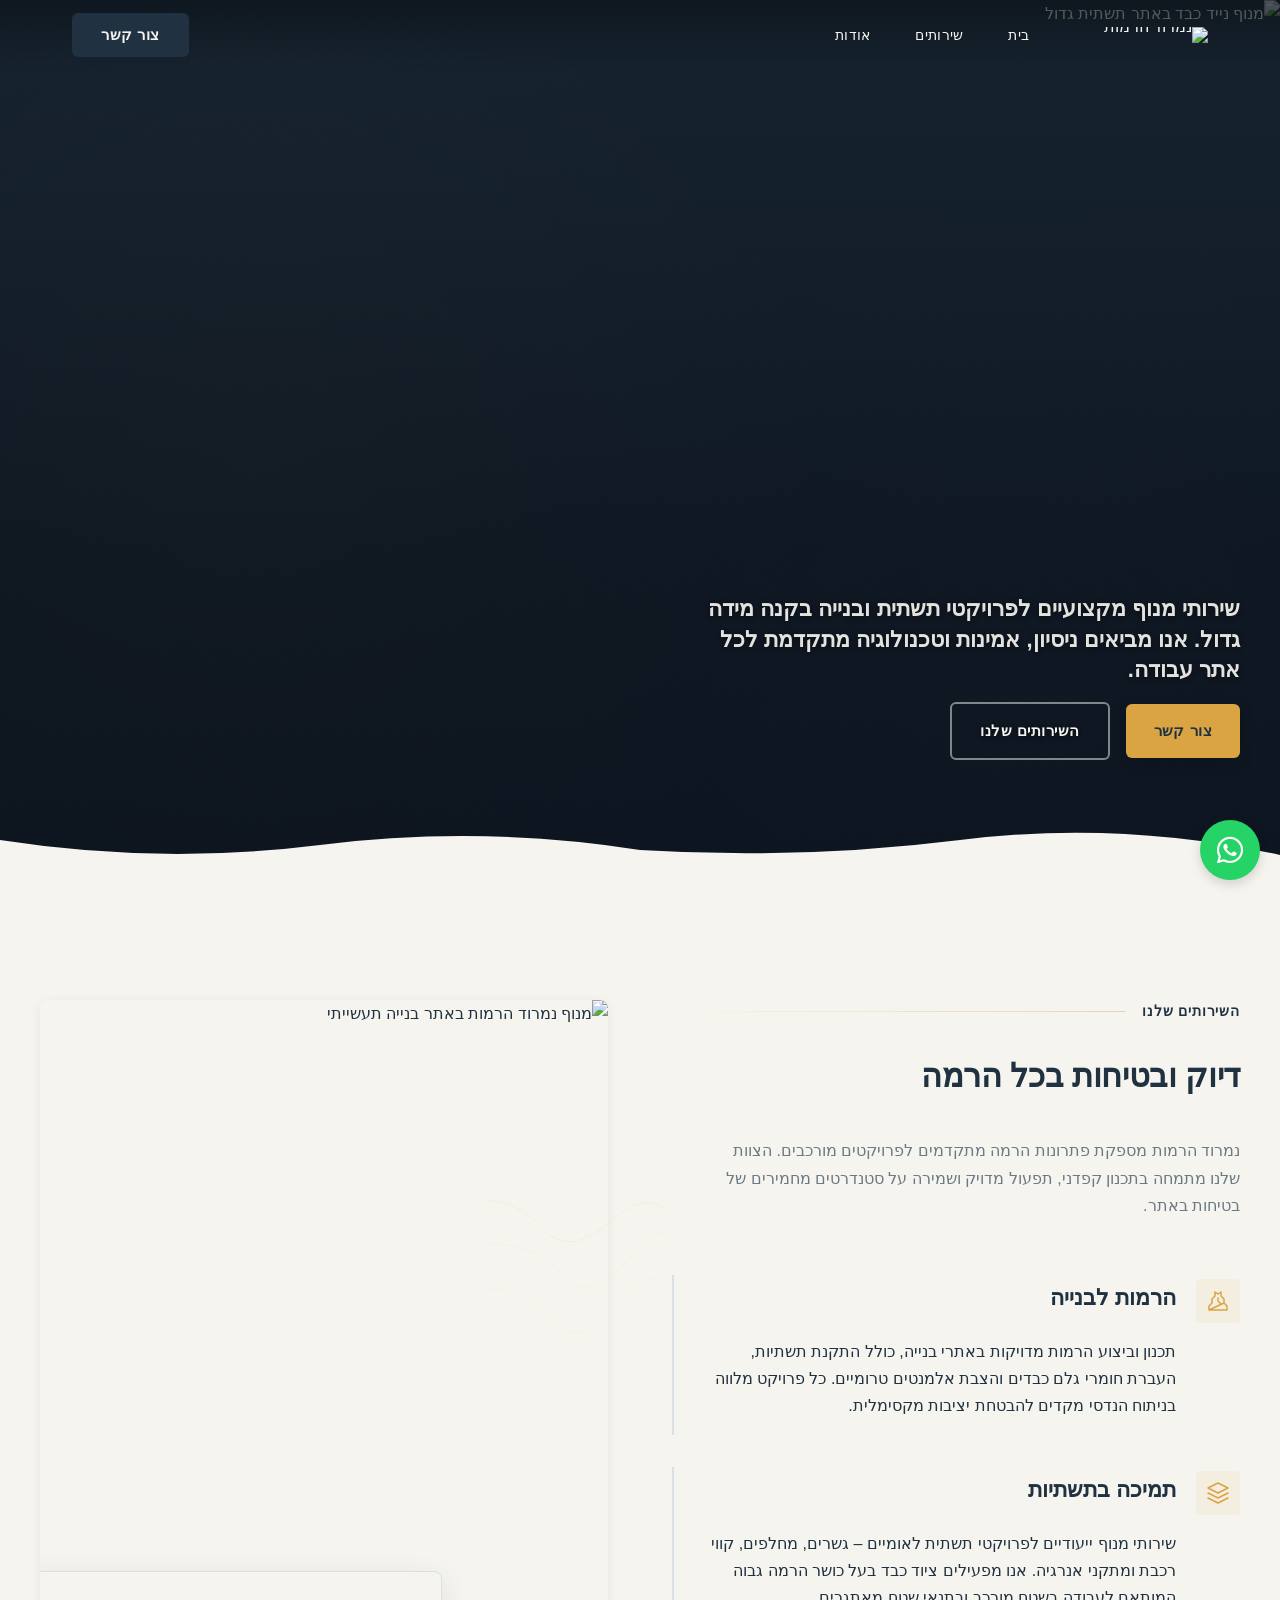
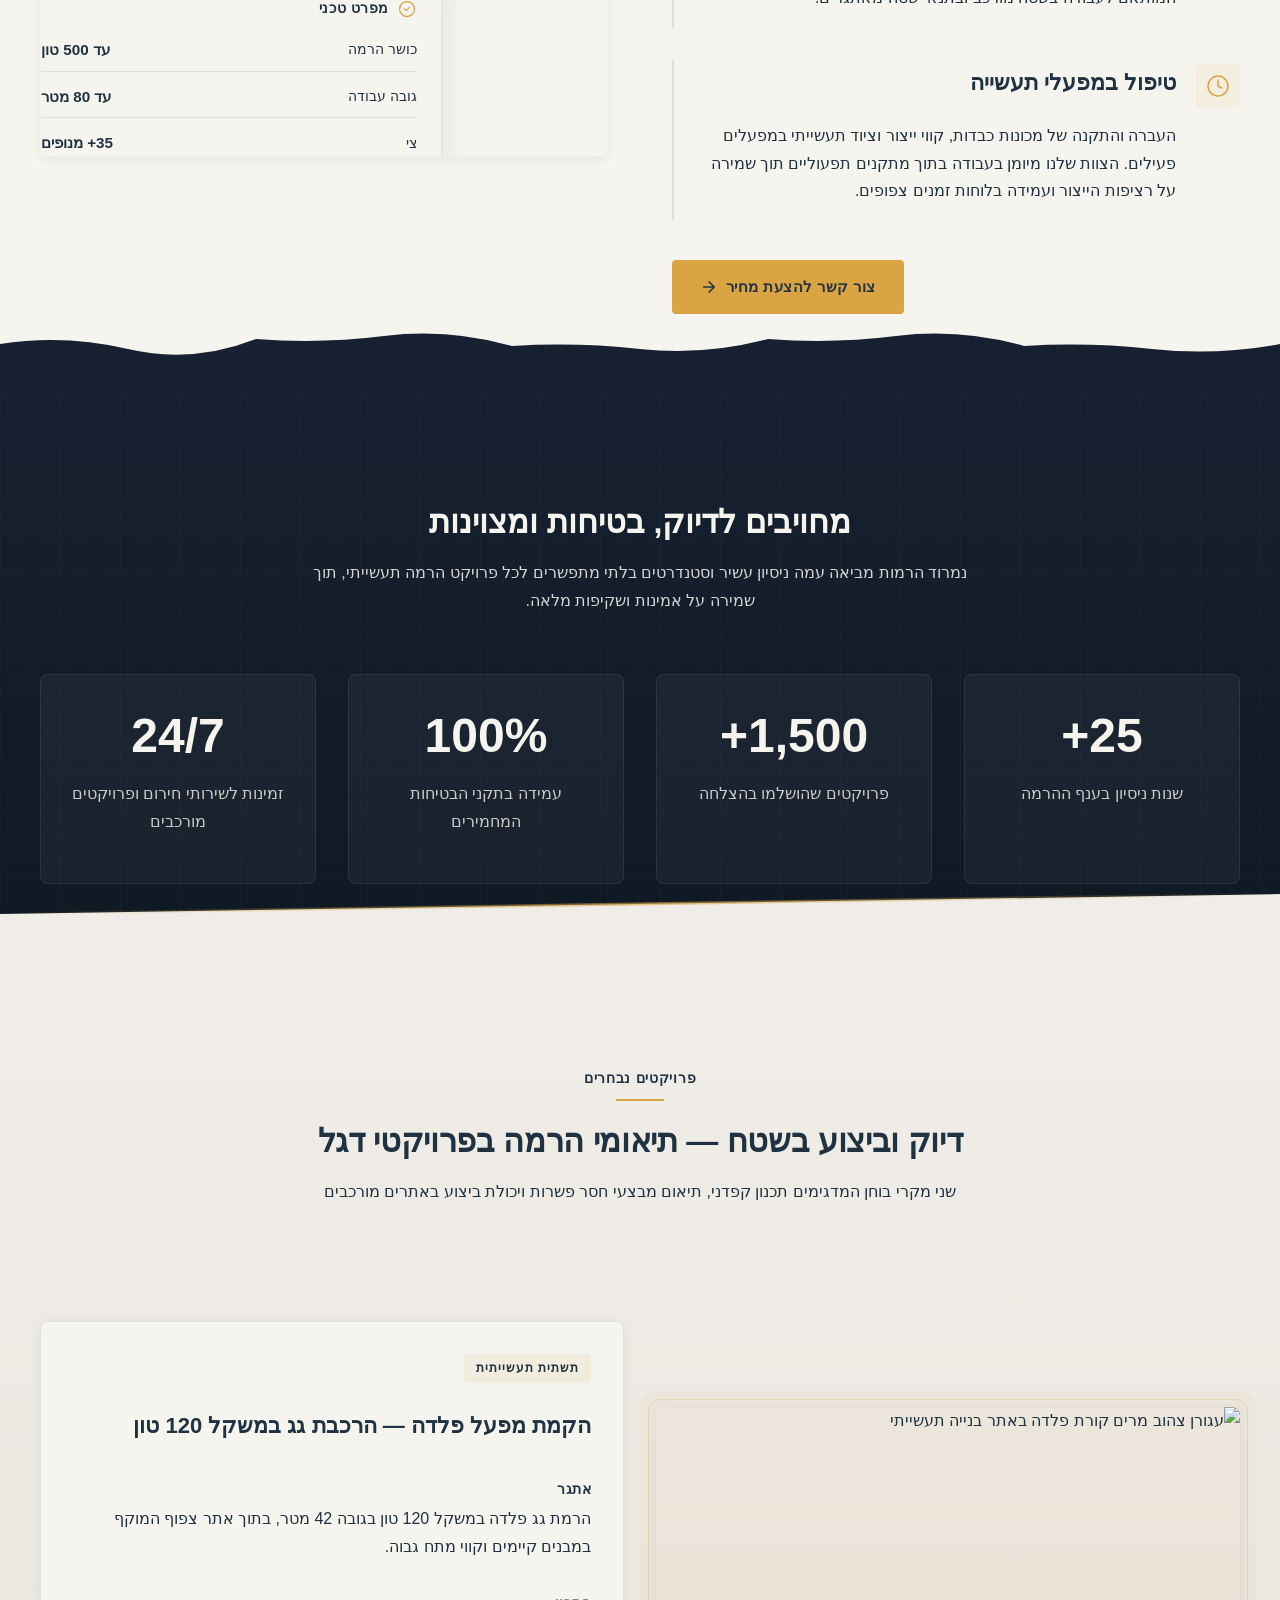
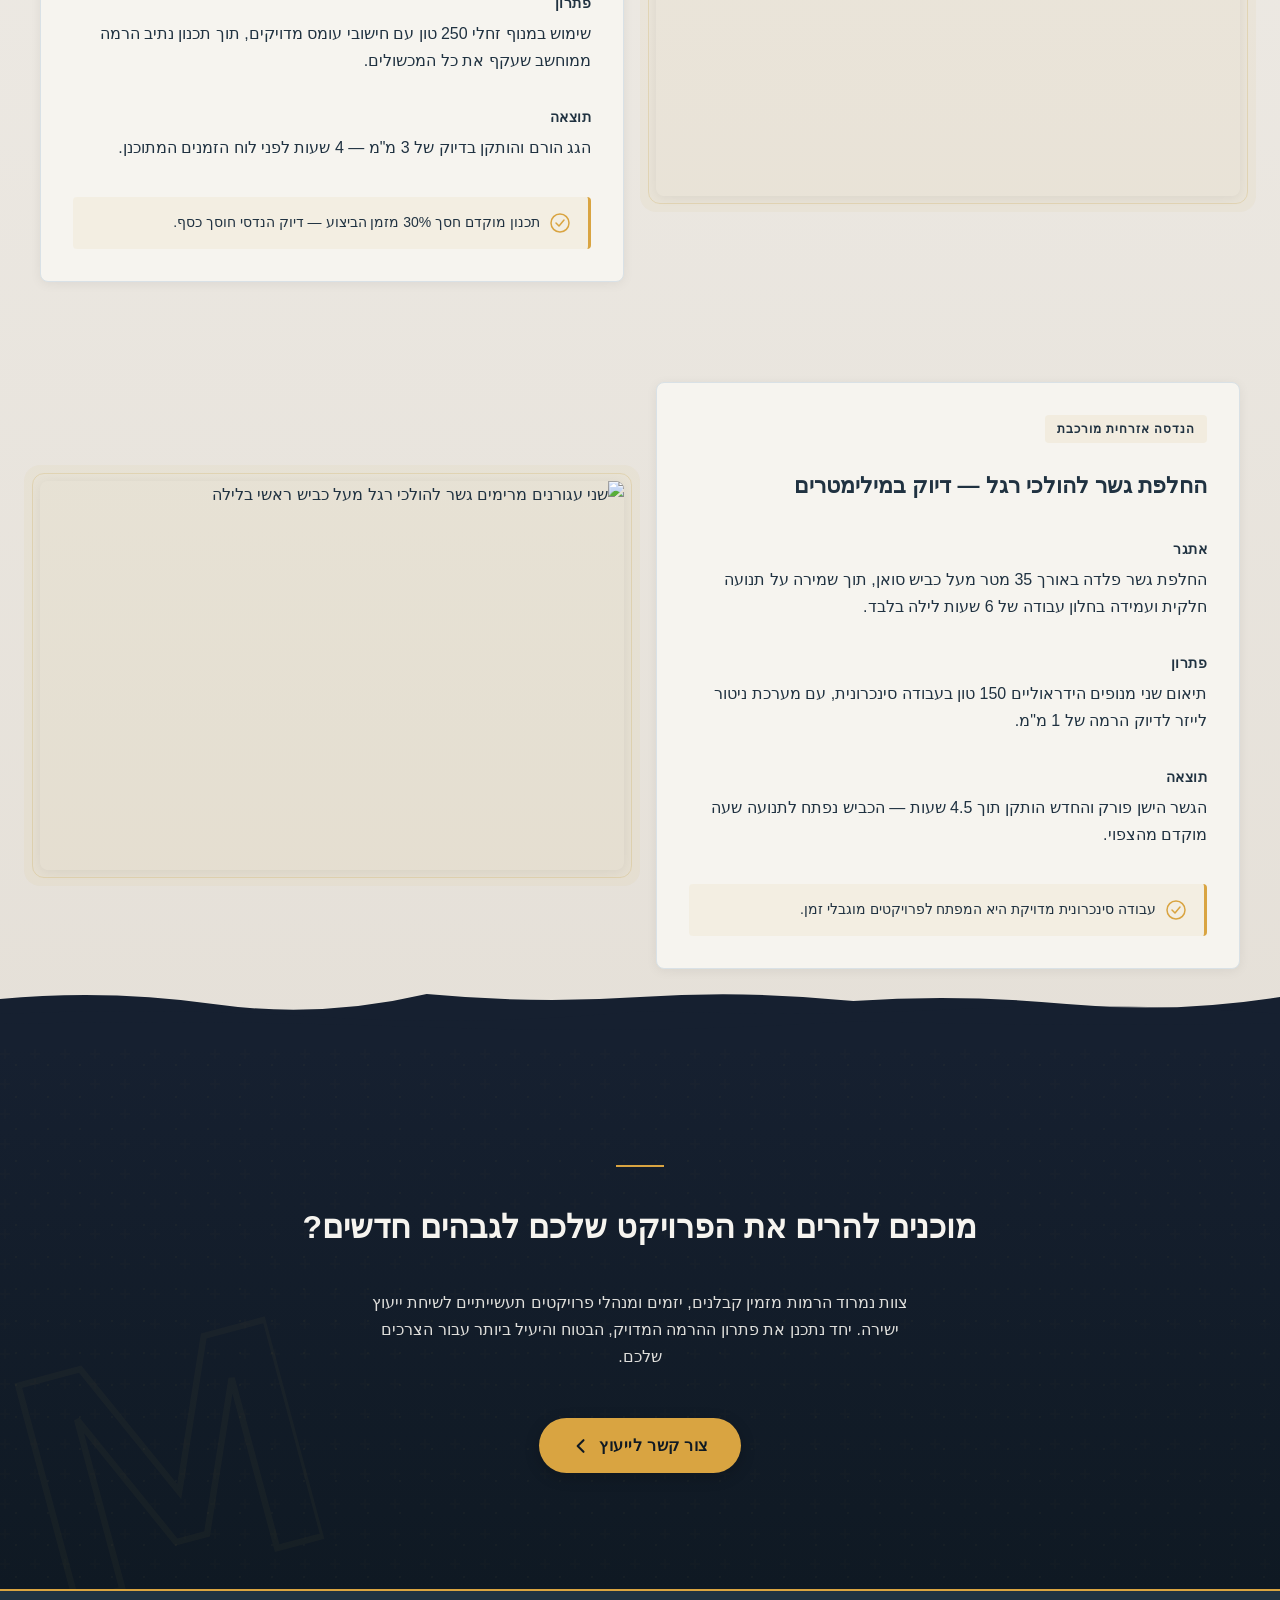
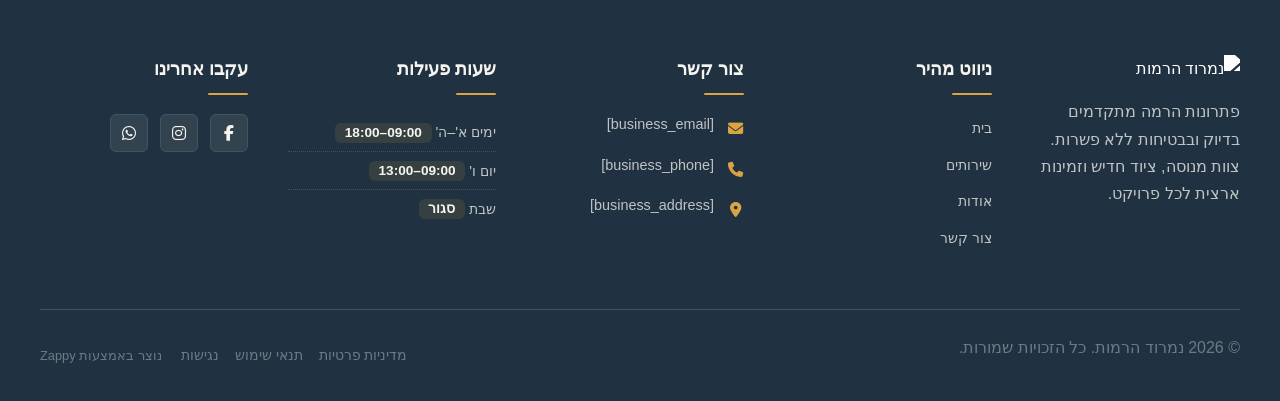
==== commit 33cb9741: "Incremental sync: 1 page(s) — delete_element" ====
--- a/index.html
+++ b/index.html
@@ -814,10 +814,10 @@
 </script>
   
   <main id="main">
-    <section data-band-index="0" class="index-hero-section" data-layout-spec="בית-hero" data-hero-type="fullscreen-scrim">
+    <section data-band-index="0" class="index-hero-section" data-layout-spec="בית-hero" data-hero-type="fullscreen-scrim" id="index-hero-section">
   <!-- Full-bleed Background Image -->
   <div class="index-hero-section__bg-wrapper">
-    <img loading="eager" fetchpriority="high" data-hero-bg="true" data-placeholder="index-hero-image-1" data-context="A dramatic aerial photograph of a heavy-duty mobile crane operating at a large-scale infrastructure construction site during golden hour. The crane boom extends diagonally across the frame against a deep slate-blue sky with wispy clouds. Below, the construction site shows precise geometric foundations and structural steel. The lighting emphasizes the scale and precision of the operation, with warm amber accents on the machinery contrasting against cool industrial shadows." width="1200" height="600" src="/assets/site-index-hero-image-1.webp" alt="מנוף נייד כבד באתר תשתית גדול" class="index-hero-section__bg-img">
+    <img loading="eager" fetchpriority="high" data-hero-bg="true" data-placeholder="index-hero-image-1" data-context="A dramatic aerial photograph of a heavy-duty mobile crane operating at a large-scale infrastructure construction site during golden hour. The crane boom extends diagonally across the frame against a deep slate-blue sky with wispy clouds. Below, the construction site shows precise geometric foundations and structural steel. The lighting emphasizes the scale and precision of the operation, with warm amber accents on the machinery contrasting against cool industrial shadows." width="1200" height="600" src="/assets/site-index-hero-image-1.webp" alt="מנוף נייד כבד באתר תשתית גדול" class="index-hero-section__bg-img" data-hero-background="true" data-element-type="image" data-element-id="img-1781875155250-j2dtzo0cm">
   </div>
 
   <!-- Scrim Overlay for Text Legibility -->
@@ -829,7 +829,7 @@
   <!-- Content Overlay Group -->
   <div class="index-hero-section__overlay">
     <div class="index-hero-section__content">
-      <h1 class="index-hero-section__headline">דיוק ובטיחות בכל הרמה</h1>
+      
       <h3 class="index-hero-section__subtitle">שירותי מנוף מקצועיים לפרויקטי תשתית ובנייה בקנה מידה גדול. אנו מביאים ניסיון, אמינות וטכנולוגיה מתקדמת לכל אתר עבודה.</h3>
       <div class="index-hero-section__cta-group">
         <a href="/contact" class="index-hero-section__cta index-hero-section__cta--primary">צור קשר</a>
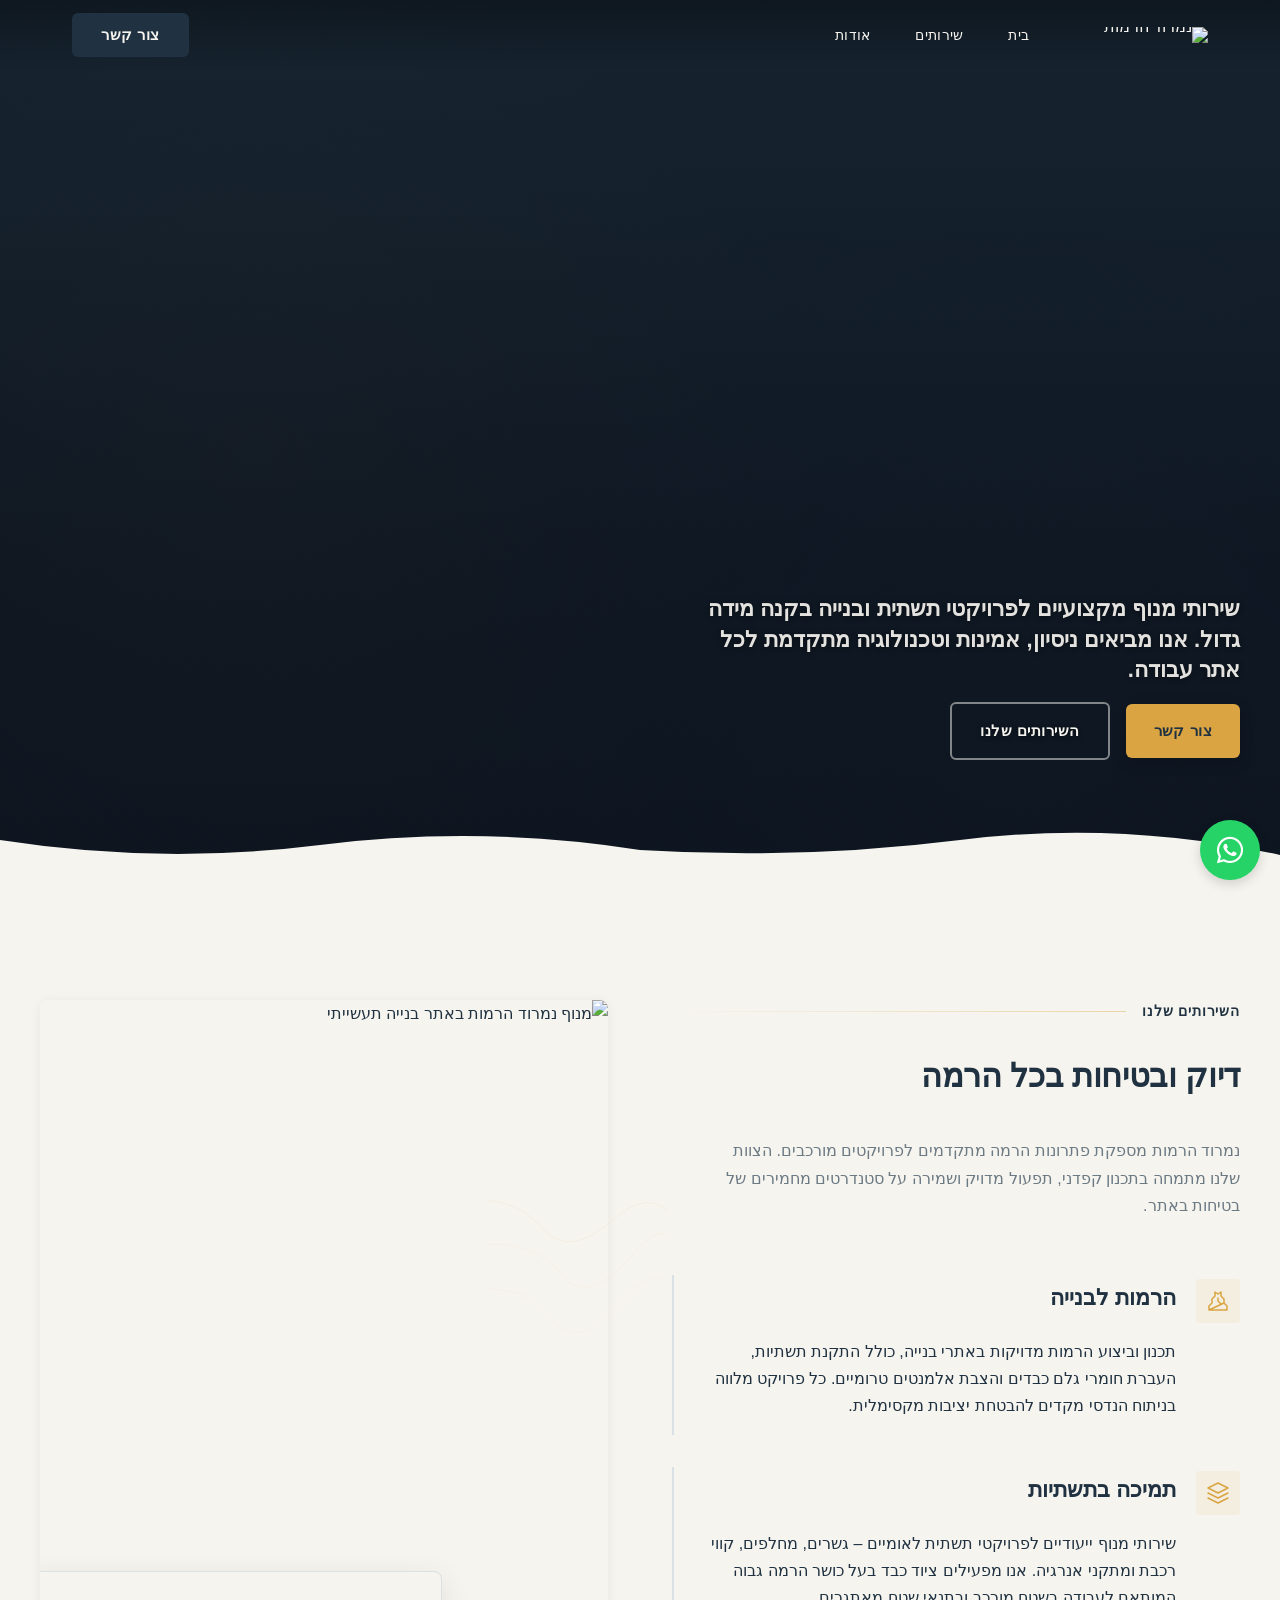
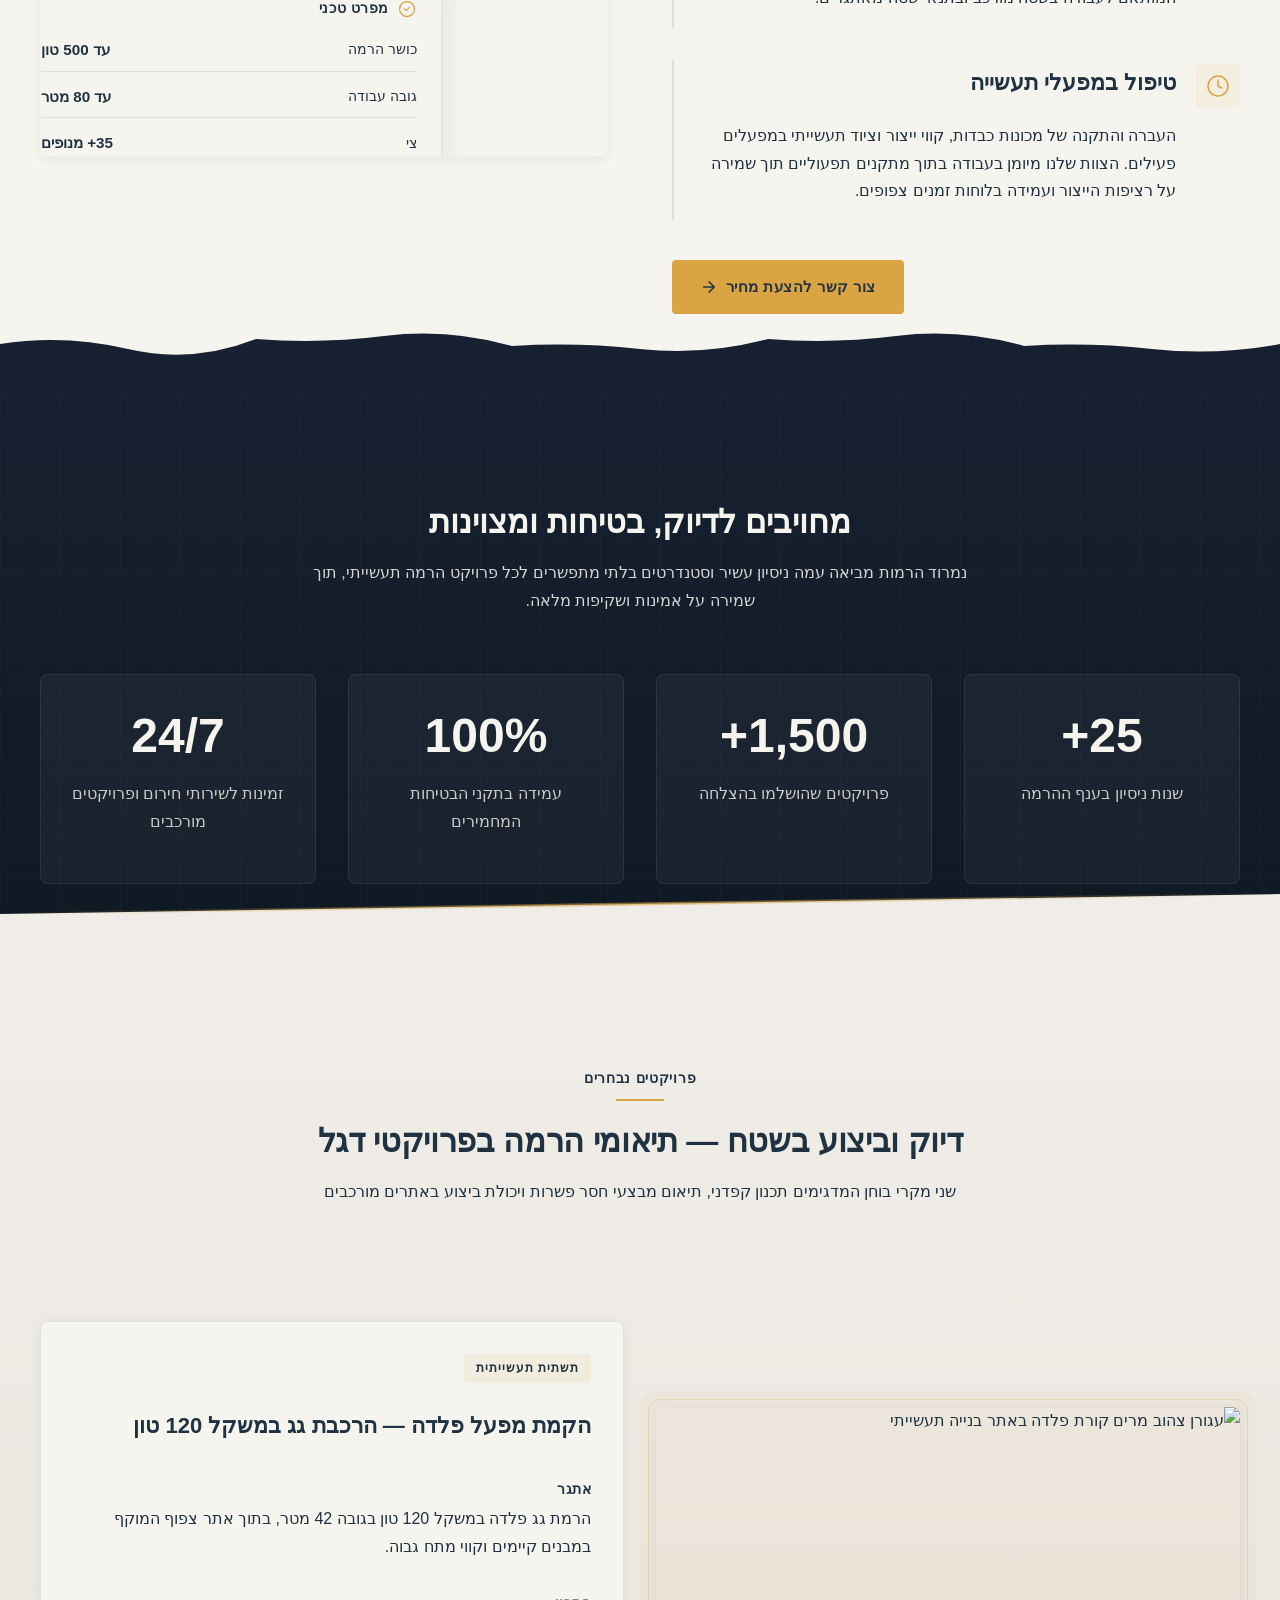
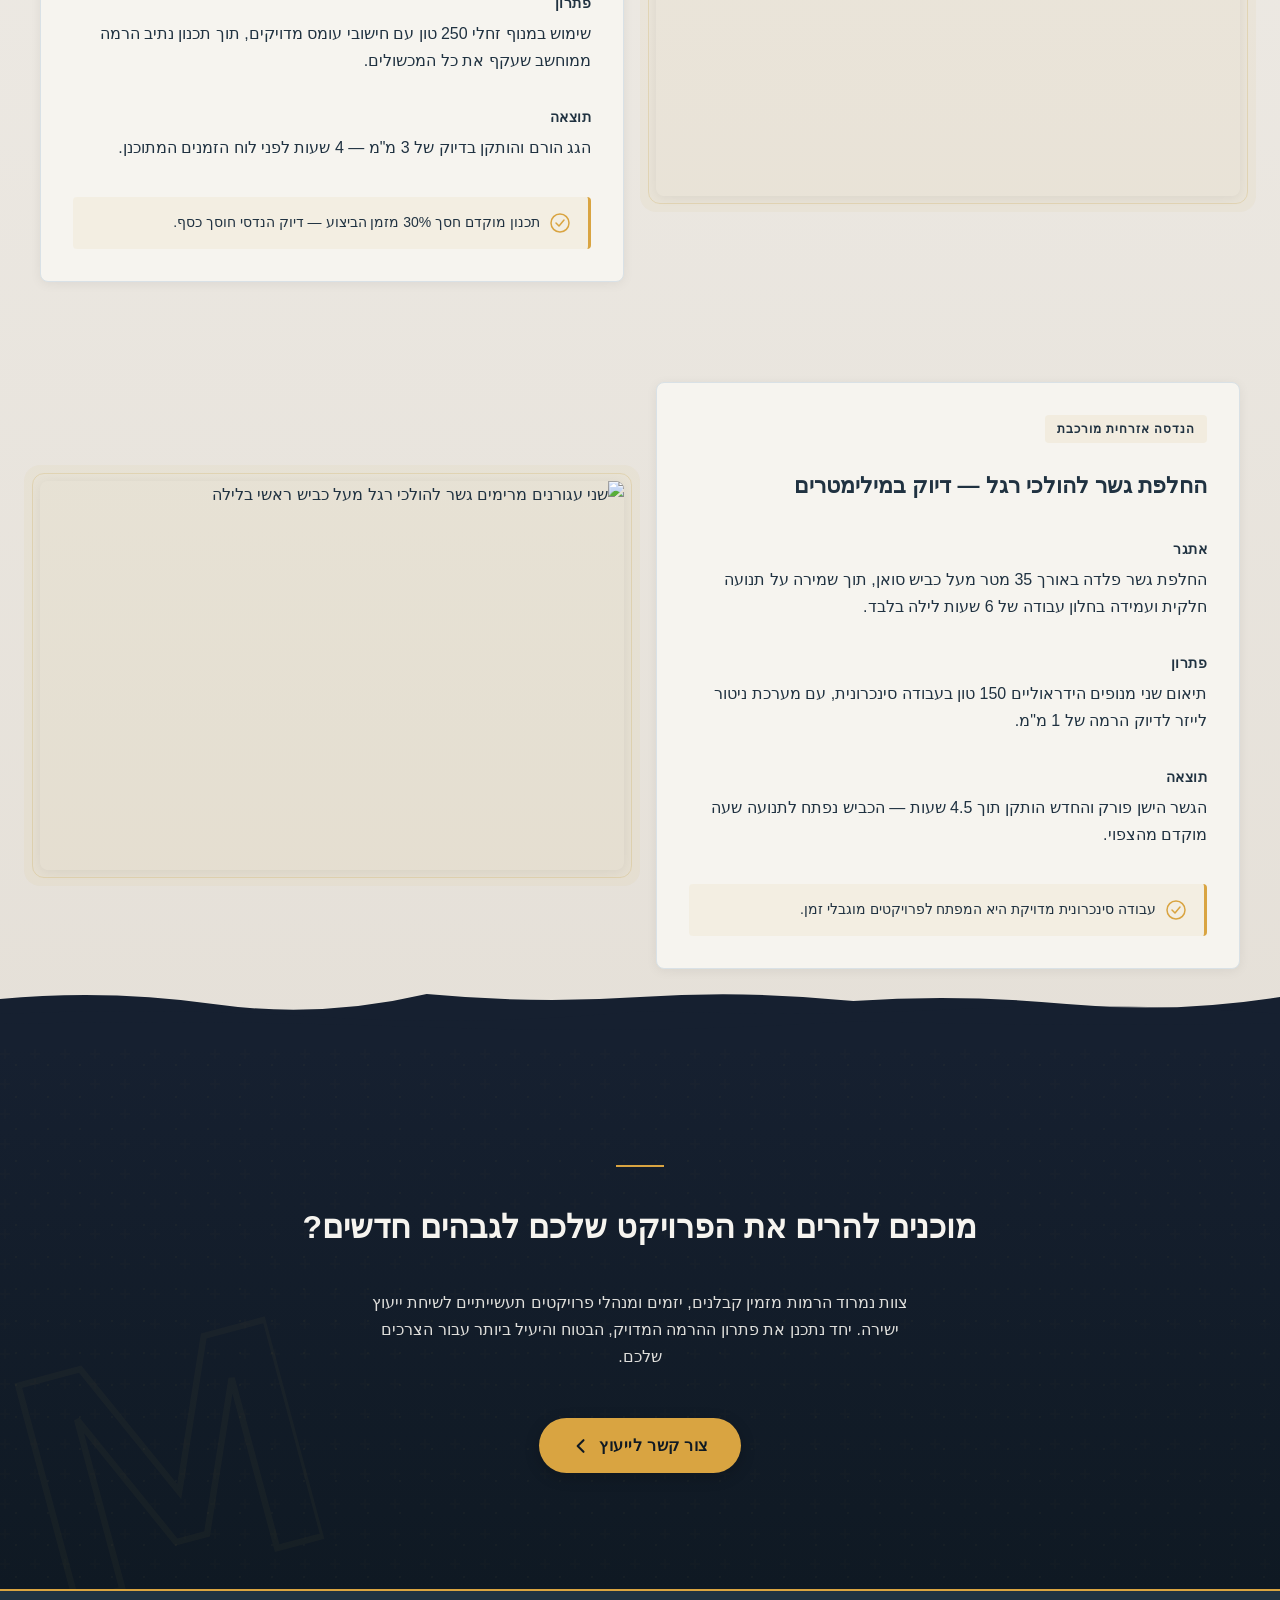
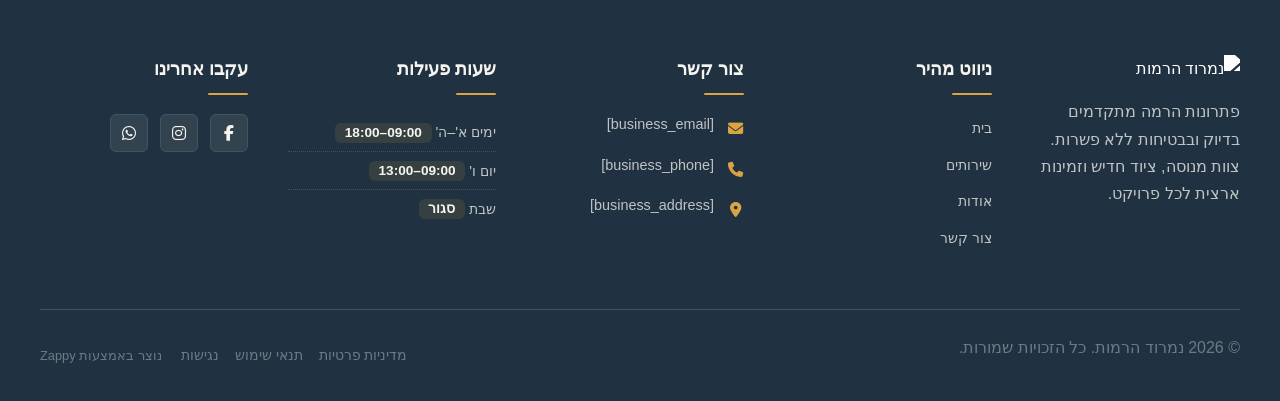
==== commit c01422ad: "Background sync: Progressive GitHub Sync" ====
--- a/index.html
+++ b/index.html
@@ -228,14 +228,14 @@
     <meta name="twitter:card" content="summary_large_image">
     <meta name="twitter:title" content="הרמה מקצועית בכל גובה — נמרוד הרמות">
     <meta name="twitter:description" content="שירותי עגורן תעשייתיים בדגש על בטיחות ודיוק ללא פשרות. נמרוד הרמות מביאה ניסיון עשיר ופתרונות הרמה מותאמים אישית לכל פרויקט. צרו קשר עוד היום לקבלת הצעת מחיר משתלמת.">
-    <meta property="og:type" content="website">
-  <meta property="og:locale" content="he_IL">
-  
-  
-  
-  
-  
-  <link rel="stylesheet" href="https://cdnjs.cloudflare.com/ajax/libs/font-awesome/6.4.0/css/all.min.css">
+    <meta property="og:type" content="website" />
+  <meta property="og:locale" content="he_IL" />
+  
+  
+  
+  
+  
+  <link rel="stylesheet" href="https://cdnjs.cloudflare.com/ajax/libs/font-awesome/6.4.0/css/all.min.css" />
   <style>
     .skip-link { position: absolute; top: 0; left: 0; transform: translateY(-200%); padding: 12px 18px; background: var(--bg-dark, #1a1a1a); color: var(--text-light, #fff); font-weight: 600; border-radius: 0 0 8px 0; z-index: 10000; }
     .skip-link:focus { transform: none; outline: 2px solid var(--ring, #fff); outline-offset: 2px; }
@@ -245,15 +245,15 @@
 
   
     <!-- Favicons -->
-    <link rel="icon" type="image/x-icon" href="/assets/favicon.ico">
-    <link rel="icon" type="image/png" sizes="16x16" href="/assets/favicon-16x16.png">
-    <link rel="icon" type="image/png" sizes="32x32" href="/assets/favicon-32x32.png">
-    <link rel="icon" type="image/png" sizes="48x48" href="/assets/favicon-48x48.png">
-    <link rel="icon" type="image/png" sizes="192x192" href="/assets/favicon-192x192.png">
-    <link rel="icon" type="image/png" sizes="512x512" href="/assets/favicon-512x512.png">
-    <link rel="apple-touch-icon" href="/assets/apple-touch-icon.png">
+    <link rel="icon" type="image/x-icon" href="/assets/favicon.ico" />
+    <link rel="icon" type="image/png" sizes="16x16" href="/assets/favicon-16x16.png" />
+    <link rel="icon" type="image/png" sizes="32x32" href="/assets/favicon-32x32.png" />
+    <link rel="icon" type="image/png" sizes="48x48" href="/assets/favicon-48x48.png" />
+    <link rel="icon" type="image/png" sizes="192x192" href="/assets/favicon-192x192.png" />
+    <link rel="icon" type="image/png" sizes="512x512" href="/assets/favicon-512x512.png" />
+    <link rel="apple-touch-icon" href="/assets/apple-touch-icon.png" />
     <!-- Cookie Consent -->
-    <link rel="stylesheet" href="https://cdn.jsdelivr.net/npm/vanilla-cookieconsent@3/dist/cookieconsent.css">
+    <link rel="stylesheet" href="https://cdn.jsdelivr.net/npm/vanilla-cookieconsent@3/dist/cookieconsent.css" />
     <script src="https://cdn.jsdelivr.net/npm/vanilla-cookieconsent@3/dist/cookieconsent.umd.js"></script>
     <!-- Mickidum Accessibility Toolbar -->
     <script src="https://cdn.jsdelivr.net/gh/mickidum/acc_toolbar/acctoolbar/acctoolbar.min.js"></script>
@@ -352,20 +352,20 @@
   <nav class="navbar" dir="rtl">
   <button class="mobile-toggle" id="mobileToggle" aria-label="Menu">
     <svg class="hamburger-icon" width="24" height="24" viewBox="0 0 24 24" fill="none">
-      <path d="M3 12h18M3 6h18M3 18h18" stroke="currentColor" stroke-width="2" stroke-linecap="round"></path>
+      <path d="M3 12h18M3 6h18M3 18h18" stroke="currentColor" stroke-width="2" stroke-linecap="round"/>
     </svg>
     <svg class="close-icon" width="24" height="24" viewBox="0 0 24 24" fill="none" style="display: none;">
-      <path d="M18 6L6 18M6 6l12 12" stroke="currentColor" stroke-width="2" stroke-linecap="round"></path>
+      <path d="M18 6L6 18M6 6l12 12" stroke="currentColor" stroke-width="2" stroke-linecap="round"/>
     </svg>
   </button>
   <button class="phone-header-btn" data-phone="[business_phone]" aria-label="Call">
     <svg width="20" height="20" viewBox="0 0 24 24" fill="currentColor">
-      <path d="M22 16.92v3a2 2 0 0 1-2.18 2 19.79 19.79 0 0 1-8.63-3.07 19.5 19.5 0 0 1-6-6 19.79 19.79 0 0 1-3.07-8.67A2 2 0 0 1 4.11 2h3a2 2 0 0 1 2 1.72 12.84 12.84 0 0 0 .7 2.81 2 2 0 0 1-.45 2.11L8.09 9.91a16 16 0 0 0 6 6l1.27-1.27a2 2 0 0 1 2.11-.45 12.84 12.84 0 0 0 2.81.7A2 2 0 0 1 22 16.92z"></path>
+      <path d="M22 16.92v3a2 2 0 0 1-2.18 2 19.79 19.79 0 0 1-8.63-3.07 19.5 19.5 0 0 1-6-6 19.79 19.79 0 0 1-3.07-8.67A2 2 0 0 1 4.11 2h3a2 2 0 0 1 2 1.72 12.84 12.84 0 0 0 .7 2.81 2 2 0 0 1-.45 2.11L8.09 9.91a16 16 0 0 0 6 6l1.27-1.27a2 2 0 0 1 2.11-.45 12.84 12.84 0 0 0 2.81.7A2 2 0 0 1 22 16.92z"/>
     </svg>
   </button>
   <div class="nav-container">
     <div class="nav-right-group"><div class="nav-brand">
-      <a href="/" class="logo-link"><img class="logo" src="/assets/site-----image-1.webp" alt="נמרוד הרמות"></a>
+      <a href="/" class="logo-link"><img class="logo" src="/assets/site-----image-1.webp" alt="נמרוד הרמות" /></a>
     </div><ul class="nav-menu" id="navMenu"><li><a href="/">בית</a></li><li><a href="/services">שירותים</a></li><li><a href="/about">אודות</a></li></ul></div>
     
     <div class="nav-cta-container">
@@ -817,7 +817,7 @@
     <section data-band-index="0" class="index-hero-section" data-layout-spec="בית-hero" data-hero-type="fullscreen-scrim" id="index-hero-section">
   <!-- Full-bleed Background Image -->
   <div class="index-hero-section__bg-wrapper">
-    <img loading="eager" fetchpriority="high" data-hero-bg="true" data-placeholder="index-hero-image-1" data-context="A dramatic aerial photograph of a heavy-duty mobile crane operating at a large-scale infrastructure construction site during golden hour. The crane boom extends diagonally across the frame against a deep slate-blue sky with wispy clouds. Below, the construction site shows precise geometric foundations and structural steel. The lighting emphasizes the scale and precision of the operation, with warm amber accents on the machinery contrasting against cool industrial shadows." width="1200" height="600" src="/assets/site-index-hero-image-1.webp" alt="מנוף נייד כבד באתר תשתית גדול" class="index-hero-section__bg-img" data-hero-background="true" data-element-type="image" data-element-id="img-1781875155250-j2dtzo0cm">
+    
   </div>
 
   <!-- Scrim Overlay for Text Legibility -->
@@ -843,11 +843,11 @@
     <svg viewBox="0 0 1200 80" preserveAspectRatio="none" xmlns="http://www.w3.org/2000/svg">
       <defs>
         <linearGradient id="hero-divider-grad" x1="0%" y1="0%" x2="100%" y2="100%">
-          <stop offset="0%" stop-color="var(--bg-light)" stop-opacity="0.1"></stop>
-          <stop offset="100%" stop-color="var(--bg-light)" stop-opacity="0.95"></stop>
+          <stop offset="0%" stop-color="var(--bg-light)" stop-opacity="0.1"/>
+          <stop offset="100%" stop-color="var(--bg-light)" stop-opacity="0.95"/>
         </linearGradient>
       </defs>
-      <path d="M0,80 L0,20 Q150,45 300,25 T600,30 Q750,40 900,20 T1200,35 L1200,80 Z" fill="var(--bg-light)"></path>
+      <path d="M0,80 L0,20 Q150,45 300,25 T600,30 Q750,40 900,20 T1200,35 L1200,80 Z" fill="var(--bg-light)"/>
     </svg>
   </div>
 </section>
@@ -868,8 +868,8 @@
         <div class="service-item">
           <div class="service-icon-wrapper">
             <svg data-element-type="icon" data-icon-type="svg" viewBox="0 0 24 24" fill="none" xmlns="http://www.w3.org/2000/svg">
-              <path d="M3 21V17L6 14M6 14V10L9 7M9 7V3L12 5M12 5L15 3V7M15 7L18 10V14M18 14L21 17V21H3Z" stroke="currentColor" stroke-width="1.5" stroke-linecap="round" stroke-linejoin="round"></path>
-              <path d="M12 9V12L15 15" stroke="currentColor" stroke-width="1.5" stroke-linecap="round" stroke-linejoin="round"></path>
+              <path d="M3 21V17L6 14M6 14V10L9 7M9 7V3L12 5M12 5L15 3V7M15 7L18 10V14M18 14L21 17V21H3Z" stroke="currentColor" stroke-width="1.5" stroke-linecap="round" stroke-linejoin="round"/>
+              <path d="M12 9V12L15 15" stroke="currentColor" stroke-width="1.5" stroke-linecap="round" stroke-linejoin="round"/>
             </svg>
           </div>
           <div class="service-text">
@@ -882,9 +882,9 @@
         <div class="service-item">
           <div class="service-icon-wrapper">
             <svg data-element-type="icon" data-icon-type="svg" viewBox="0 0 24 24" fill="none" xmlns="http://www.w3.org/2000/svg">
-              <path d="M12 2L2 7L12 12L22 7L12 2Z" stroke="currentColor" stroke-width="1.5" stroke-linecap="round" stroke-linejoin="round"></path>
-              <path d="M2 17L12 22L22 17" stroke="currentColor" stroke-width="1.5" stroke-linecap="round" stroke-linejoin="round"></path>
-              <path d="M2 12L12 17L22 12" stroke="currentColor" stroke-width="1.5" stroke-linecap="round" stroke-linejoin="round"></path>
+              <path d="M12 2L2 7L12 12L22 7L12 2Z" stroke="currentColor" stroke-width="1.5" stroke-linecap="round" stroke-linejoin="round"/>
+              <path d="M2 17L12 22L22 17" stroke="currentColor" stroke-width="1.5" stroke-linecap="round" stroke-linejoin="round"/>
+              <path d="M2 12L12 17L22 12" stroke="currentColor" stroke-width="1.5" stroke-linecap="round" stroke-linejoin="round"/>
             </svg>
           </div>
           <div class="service-text">
@@ -897,8 +897,8 @@
         <div class="service-item">
           <div class="service-icon-wrapper">
             <svg data-element-type="icon" data-icon-type="svg" viewBox="0 0 24 24" fill="none" xmlns="http://www.w3.org/2000/svg">
-              <path d="M12 22C17.5228 22 22 17.5228 22 12C22 6.47715 17.5228 2 12 2C6.47715 2 2 6.47715 2 12C2 17.5228 6.47715 22 12 22Z" stroke="currentColor" stroke-width="1.5" stroke-linecap="round" stroke-linejoin="round"></path>
-              <path d="M12 6V12L16 14" stroke="currentColor" stroke-width="1.5" stroke-linecap="round" stroke-linejoin="round"></path>
+              <path d="M12 22C17.5228 22 22 17.5228 22 12C22 6.47715 17.5228 2 12 2C6.47715 2 2 6.47715 2 12C2 17.5228 6.47715 22 12 22Z" stroke="currentColor" stroke-width="1.5" stroke-linecap="round" stroke-linejoin="round"/>
+              <path d="M12 6V12L16 14" stroke="currentColor" stroke-width="1.5" stroke-linecap="round" stroke-linejoin="round"/>
             </svg>
           </div>
           <div class="service-text">
@@ -911,7 +911,7 @@
       <a href="/contact" class="cta-button">
         <span>צור קשר להצעת מחיר</span>
         <svg data-element-type="icon" data-icon-type="svg" width="18" height="18" viewBox="0 0 24 24" fill="none" xmlns="http://www.w3.org/2000/svg">
-          <path d="M5 12H19M19 12L12 5M19 12L12 19" stroke="currentColor" stroke-width="2" stroke-linecap="round" stroke-linejoin="round"></path>
+          <path d="M5 12H19M19 12L12 5M19 12L12 19" stroke="currentColor" stroke-width="2" stroke-linecap="round" stroke-linejoin="round"/>
         </svg>
       </a>
     </div>
@@ -919,12 +919,12 @@
     <!-- END Column: Imagery -->
     <div class="index-services-media">
       <div class="image-wrapper">
-        <img loading="lazy" decoding="async" data-placeholder="index-services-image-1" data-context="Aerial view of a large industrial crane lifting heavy steel beams on a construction site during golden hour, with soft dramatic lighting, cinematic depth of field, and expansive urban landscape in the background. The crane is painted in dark blue and gold accents, emphasizing precision and safety." width="600" height="400" src="/assets/site-index-services-image-1.webp" alt="מנוף נמרוד הרמות באתר בנייה תעשייתי" class="main-image">
+        <img loading="lazy" decoding="async" data-placeholder="index-services-image-1" data-context="Aerial view of a large industrial crane lifting heavy steel beams on a construction site during golden hour, with soft dramatic lighting, cinematic depth of field, and expansive urban landscape in the background. The crane is painted in dark blue and gold accents, emphasizing precision and safety." width="600" height="400" src="/assets/site-index-services-image-1.webp" alt="מנוף נמרוד הרמות באתר בנייה תעשייתי" class="main-image" />
         <!-- Specification Panel Peeking -->
         <div class="spec-panel">
           <div class="spec-header">
             <svg data-element-type="icon" data-icon-type="svg" width="20" height="20" viewBox="0 0 24 24" fill="none" xmlns="http://www.w3.org/2000/svg">
-              <path d="M9 12L11 14L15 10M21 12C21 16.9706 16.9706 21 12 21C7.02944 21 3 16.9706 3 12C3 7.02944 7.02944 3 12 3C16.9706 3 21 7.02944 21 12Z" stroke="currentColor" stroke-width="1.5" stroke-linecap="round" stroke-linejoin="round"></path>
+              <path d="M9 12L11 14L15 10M21 12C21 16.9706 16.9706 21 12 21C7.02944 21 3 16.9706 3 12C3 7.02944 7.02944 3 12 3C16.9706 3 21 7.02944 21 12Z" stroke="currentColor" stroke-width="1.5" stroke-linecap="round" stroke-linejoin="round"/>
             </svg>
             <span>מפרט טכני</span>
           </div>
@@ -947,9 +947,9 @@
       <!-- Decorative Contour Map Linework -->
       <div class="contour-decoration" aria-hidden="true">
         <svg viewBox="0 0 200 300" fill="none" xmlns="http://www.w3.org/2000/svg">
-          <path d="M-20,50 Q30,45 60,80 T140,70 T220,90" stroke="var(--accent)" stroke-width="1" opacity="0.15" fill="none"></path>
-          <path d="M-20,100 Q50,90 80,130 T160,110 T220,140" stroke="var(--accent)" stroke-width="1" opacity="0.1" fill="none"></path>
-          <path d="M-20,150 Q40,140 70,180 T150,160 T220,190" stroke="var(--accent)" stroke-width="1" opacity="0.08" fill="none"></path>
+          <path d="M-20,50 Q30,45 60,80 T140,70 T220,90" stroke="var(--accent)" stroke-width="1" opacity="0.15" fill="none"/>
+          <path d="M-20,100 Q50,90 80,130 T160,110 T220,140" stroke="var(--accent)" stroke-width="1" opacity="0.1" fill="none"/>
+          <path d="M-20,150 Q40,140 70,180 T150,160 T220,190" stroke="var(--accent)" stroke-width="1" opacity="0.08" fill="none"/>
         </svg>
       </div>
     </div>
@@ -958,7 +958,7 @@
   <!-- Bottom Divider: Soft Contour Line SVG Edge -->
   <div class="index-services-divider-wrapper" aria-hidden="true" data-no-icon-edit="true">
     <svg viewBox="0 0 1200 80" preserveAspectRatio="none" xmlns="http://www.w3.org/2000/svg">
-      <path d="M0,80 L0,30 Q60,20 120,35 T240,25 Q300,30 360,22 T480,32 Q540,28 600,35 T720,25 Q780,30 840,22 T960,32 Q1020,28 1080,35 T1200,30 L1200,80 Z" fill="#162030"></path>
+      <path d="M0,80 L0,30 Q60,20 120,35 T240,25 Q300,30 360,22 T480,32 Q540,28 600,35 T720,25 Q780,30 840,22 T960,32 Q1020,28 1080,35 T1200,30 L1200,80 Z" fill="#162030"/>
     </svg>
   </div>
 </section>
@@ -1015,15 +1015,15 @@
     <svg viewBox="0 0 1200 80" preserveAspectRatio="none" xmlns="http://www.w3.org/2000/svg">
       <defs>
         <linearGradient id="goldGlow" x1="0%" y1="0%" x2="100%" y2="0%">
-          <stop offset="0%" stop-color="#D9A441" stop-opacity="0"></stop>
-          <stop offset="50%" stop-color="#D9A441" stop-opacity="0.6"></stop>
-          <stop offset="100%" stop-color="#D9A441" stop-opacity="0"></stop>
+          <stop offset="0%" stop-color="#D9A441" stop-opacity="0"/>
+          <stop offset="50%" stop-color="#D9A441" stop-opacity="0.6"/>
+          <stop offset="100%" stop-color="#D9A441" stop-opacity="0"/>
         </linearGradient>
       </defs>
       <!-- Background fill for the bottom portion -->
-      <path d="M0,80 L0,30 L1200,10 L1200,80 Z" fill="#F0EDE8"></path>
+      <path d="M0,80 L0,30 L1200,10 L1200,80 Z" fill="#F0EDE8"/>
       <!-- Warm gold glow line along the angled edge -->
-      <path d="M0,30 L1200,10" stroke="url(#goldGlow)" stroke-width="3" fill="#F0EDE8"></path>
+      <path d="M0,30 L1200,10" stroke="url(#goldGlow)" stroke-width="3" fill="#F0EDE8"/>
     </svg>
   </div>
 </section>
@@ -1040,7 +1040,7 @@
     <!-- Row 1: Image START (right), Text END (left) -->
     <div class="index-case-studies-section__row index-case-studies-section__row--image-start">
       <div class="index-case-studies-section__image-wrapper">
-        <img loading="lazy" decoding="async" data-placeholder="index-case-studies-image-1" data-context="Aerial view of a massive industrial construction site with a yellow mobile crane lifting a heavy steel beam, surrounded by scaffolding and workers in safety gear, clear blue sky" width="600" height="400" src="/assets/site-index-case-studies-image-1.webp" alt="עגורן צהוב מרים קורת פלדה באתר בנייה תעשייתי">
+        <img loading="lazy" decoding="async" data-placeholder="index-case-studies-image-1" data-context="Aerial view of a massive industrial construction site with a yellow mobile crane lifting a heavy steel beam, surrounded by scaffolding and workers in safety gear, clear blue sky" width="600" height="400" src="/assets/site-index-case-studies-image-1.webp" alt="עגורן צהוב מרים קורת פלדה באתר בנייה תעשייתי" />
         <div class="index-case-studies-section__image-frame"></div>
         <div class="index-case-studies-section__image-backplate"></div>
       </div>
@@ -1063,8 +1063,8 @@
         </div>
         <div class="index-case-studies-section__takeaway">
           <svg data-element-type="icon" data-icon-type="svg" width="20" height="20" viewBox="0 0 20 20" fill="none" xmlns="http://www.w3.org/2000/svg" aria-hidden="true">
-            <circle cx="10" cy="10" r="9" stroke="currentColor" stroke-width="1.5"></circle>
-            <path d="M6 10L9 13L14 7" stroke="currentColor" stroke-width="1.5" stroke-linecap="round" stroke-linejoin="round"></path>
+            <circle cx="10" cy="10" r="9" stroke="currentColor" stroke-width="1.5"/>
+            <path d="M6 10L9 13L14 7" stroke="currentColor" stroke-width="1.5" stroke-linecap="round" stroke-linejoin="round"/>
           </svg>
           <span>תכנון מוקדם חסך 30% מזמן הביצוע — דיוק הנדסי חוסך כסף.</span>
         </div>
@@ -1092,14 +1092,14 @@
         </div>
         <div class="index-case-studies-section__takeaway">
           <svg data-element-type="icon" data-icon-type="svg" width="20" height="20" viewBox="0 0 20 20" fill="none" xmlns="http://www.w3.org/2000/svg" aria-hidden="true">
-            <circle cx="10" cy="10" r="9" stroke="currentColor" stroke-width="1.5"></circle>
-            <path d="M6 10L9 13L14 7" stroke="currentColor" stroke-width="1.5" stroke-linecap="round" stroke-linejoin="round"></path>
+            <circle cx="10" cy="10" r="9" stroke="currentColor" stroke-width="1.5"/>
+            <path d="M6 10L9 13L14 7" stroke="currentColor" stroke-width="1.5" stroke-linecap="round" stroke-linejoin="round"/>
           </svg>
           <span>עבודה סינכרונית מדויקת היא המפתח לפרויקטים מוגבלי זמן.</span>
         </div>
       </div>
       <div class="index-case-studies-section__image-wrapper">
-        <img loading="lazy" decoding="async" data-placeholder="index-case-studies-image-2" data-context="Night-time industrial scene with two large mobile cranes working in perfect synchronization to lift a pedestrian bridge over a wide urban highway, laser guides visible, city lights in background" width="600" height="400" src="/assets/site-index-case-studies-image-2.webp" alt="שני עגורנים מרימים גשר להולכי רגל מעל כביש ראשי בלילה">
+        <img loading="lazy" decoding="async" data-placeholder="index-case-studies-image-2" data-context="Night-time industrial scene with two large mobile cranes working in perfect synchronization to lift a pedestrian bridge over a wide urban highway, laser guides visible, city lights in background" width="600" height="400" src="/assets/site-index-case-studies-image-2.webp" alt="שני עגורנים מרימים גשר להולכי רגל מעל כביש ראשי בלילה" />
         <div class="index-case-studies-section__image-frame"></div>
         <div class="index-case-studies-section__image-backplate"></div>
       </div>
@@ -1111,14 +1111,14 @@
     <svg data-no-icon-edit="true" aria-hidden="true" viewBox="0 0 1200 80" preserveAspectRatio="none" xmlns="http://www.w3.org/2000/svg">
       <defs>
         <linearGradient id="index-case-studies-mist-fade" x1="0%" y1="0%" x2="0%" y2="100%">
-          <stop offset="0%" stop-color="#F6F4EF" stop-opacity="0"></stop>
-          <stop offset="60%" stop-color="#F6F4EF" stop-opacity="0.4"></stop>
-          <stop offset="100%" stop-color="#203241" stop-opacity="1"></stop>
+          <stop offset="0%" stop-color="#F6F4EF" stop-opacity="0"/>
+          <stop offset="60%" stop-color="#F6F4EF" stop-opacity="0.4"/>
+          <stop offset="100%" stop-color="#203241" stop-opacity="1"/>
         </linearGradient>
       </defs>
-      <path d="M0,80 L0,30 Q100,20 200,35 T400,25 Q500,35 600,28 T800,32 Q900,25 1000,35 T1200,28 L1200,80 Z" fill="#162030"></path>
-      <path d="M0,80 L0,45 Q150,38 300,48 T600,42 Q750,48 900,40 T1200,45 L1200,80 Z" fill="#162030" fill-opacity="0.5"></path>
-      <path d="M0,80 L0,55 Q200,50 400,58 T800,52 Q1000,58 1200,54 L1200,80 Z" fill="#162030"></path>
+      <path d="M0,80 L0,30 Q100,20 200,35 T400,25 Q500,35 600,28 T800,32 Q900,25 1000,35 T1200,28 L1200,80 Z" fill="#162030"/>
+      <path d="M0,80 L0,45 Q150,38 300,48 T600,42 Q750,48 900,40 T1200,45 L1200,80 Z" fill="#162030" fill-opacity="0.5"/>
+      <path d="M0,80 L0,55 Q200,50 400,58 T800,52 Q1000,58 1200,54 L1200,80 Z" fill="#162030"/>
     </svg>
   </div>
 </section>
@@ -1130,7 +1130,7 @@
   <!-- Decorative letter mark watermark -->
   <div class="index-cta-section__watermark" aria-hidden="true">
     <svg viewBox="0 0 200 200" fill="none" xmlns="http://www.w3.org/2000/svg">
-      <path d="M40 170V30H80L120 120L160 30H200V170H170V60L130 150H110L70 60V170H40Z" stroke="currentColor" stroke-width="4" fill="none"></path>
+      <path d="M40 170V30H80L120 120L160 30H200V170H170V60L130 150H110L70 60V170H40Z" stroke="currentColor" stroke-width="4" fill="none"/>
     </svg>
   </div>
 
@@ -1149,7 +1149,7 @@
     <a href="/contact" class="index-cta-section__btn btn-pill">
       <span>צור קשר לייעוץ</span>
       <svg width="20" height="20" viewBox="0 0 24 24" fill="none" xmlns="http://www.w3.org/2000/svg" aria-hidden="true">
-        <path d="M15 19L8 12L15 5" stroke="currentColor" stroke-width="2.5" stroke-linecap="round" stroke-linejoin="round"></path>
+        <path d="M15 19L8 12L15 5" stroke="currentColor" stroke-width="2.5" stroke-linecap="round" stroke-linejoin="round"/>
       </svg>
     </a>
   </div>
@@ -1161,7 +1161,7 @@
     <div class="footer-grid">
       <!-- Company Info -->
       <div class="footer-col footer-brand-col">
-        <img src="/assets/crane-services-logo.webp" alt="נמרוד הרמות" class="logo">
+        <img src="/assets/crane-services-logo.webp" alt="נמרוד הרמות" class="logo" />
         <p class="footer-tagline">פתרונות הרמה מתקדמים בדיוק ובבטיחות ללא פשרות. צוות מנוסה, ציוד חדיש וזמינות ארצית לכל פרויקט.</p>
       </div>
 
